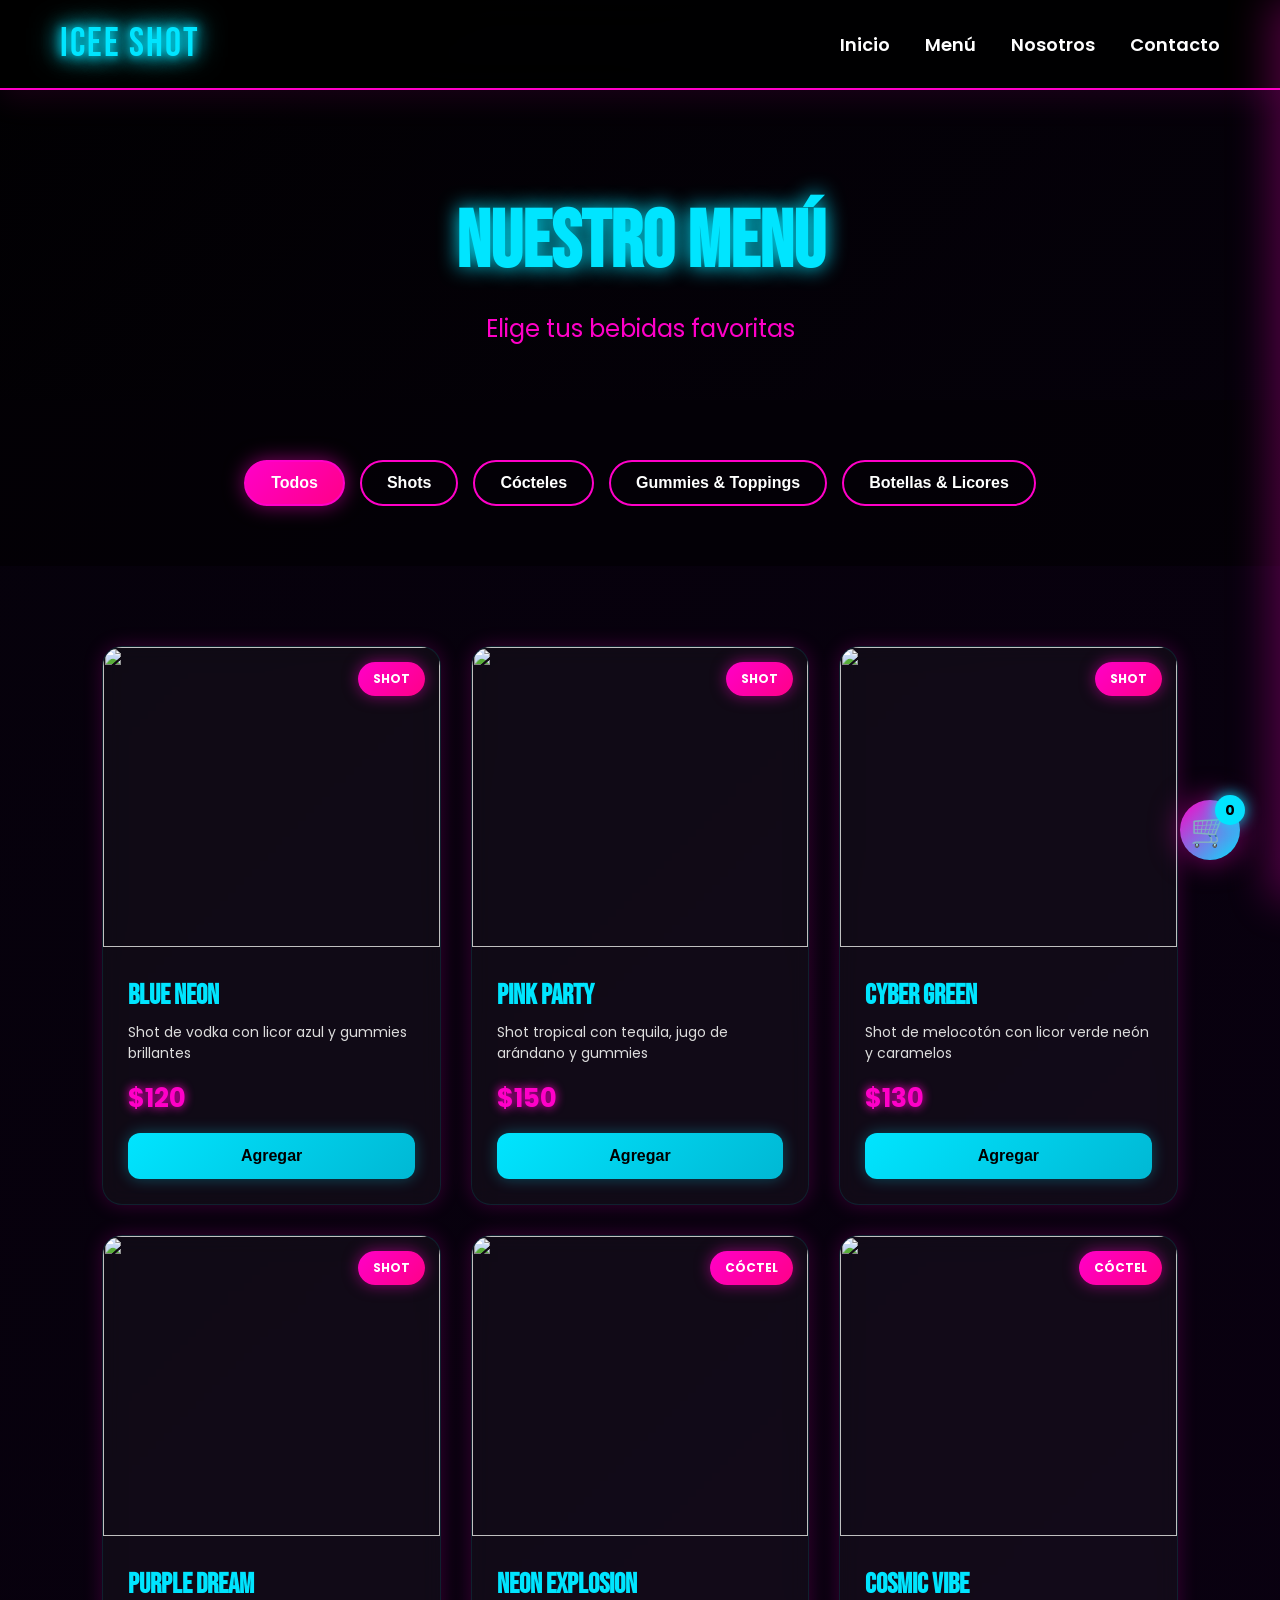
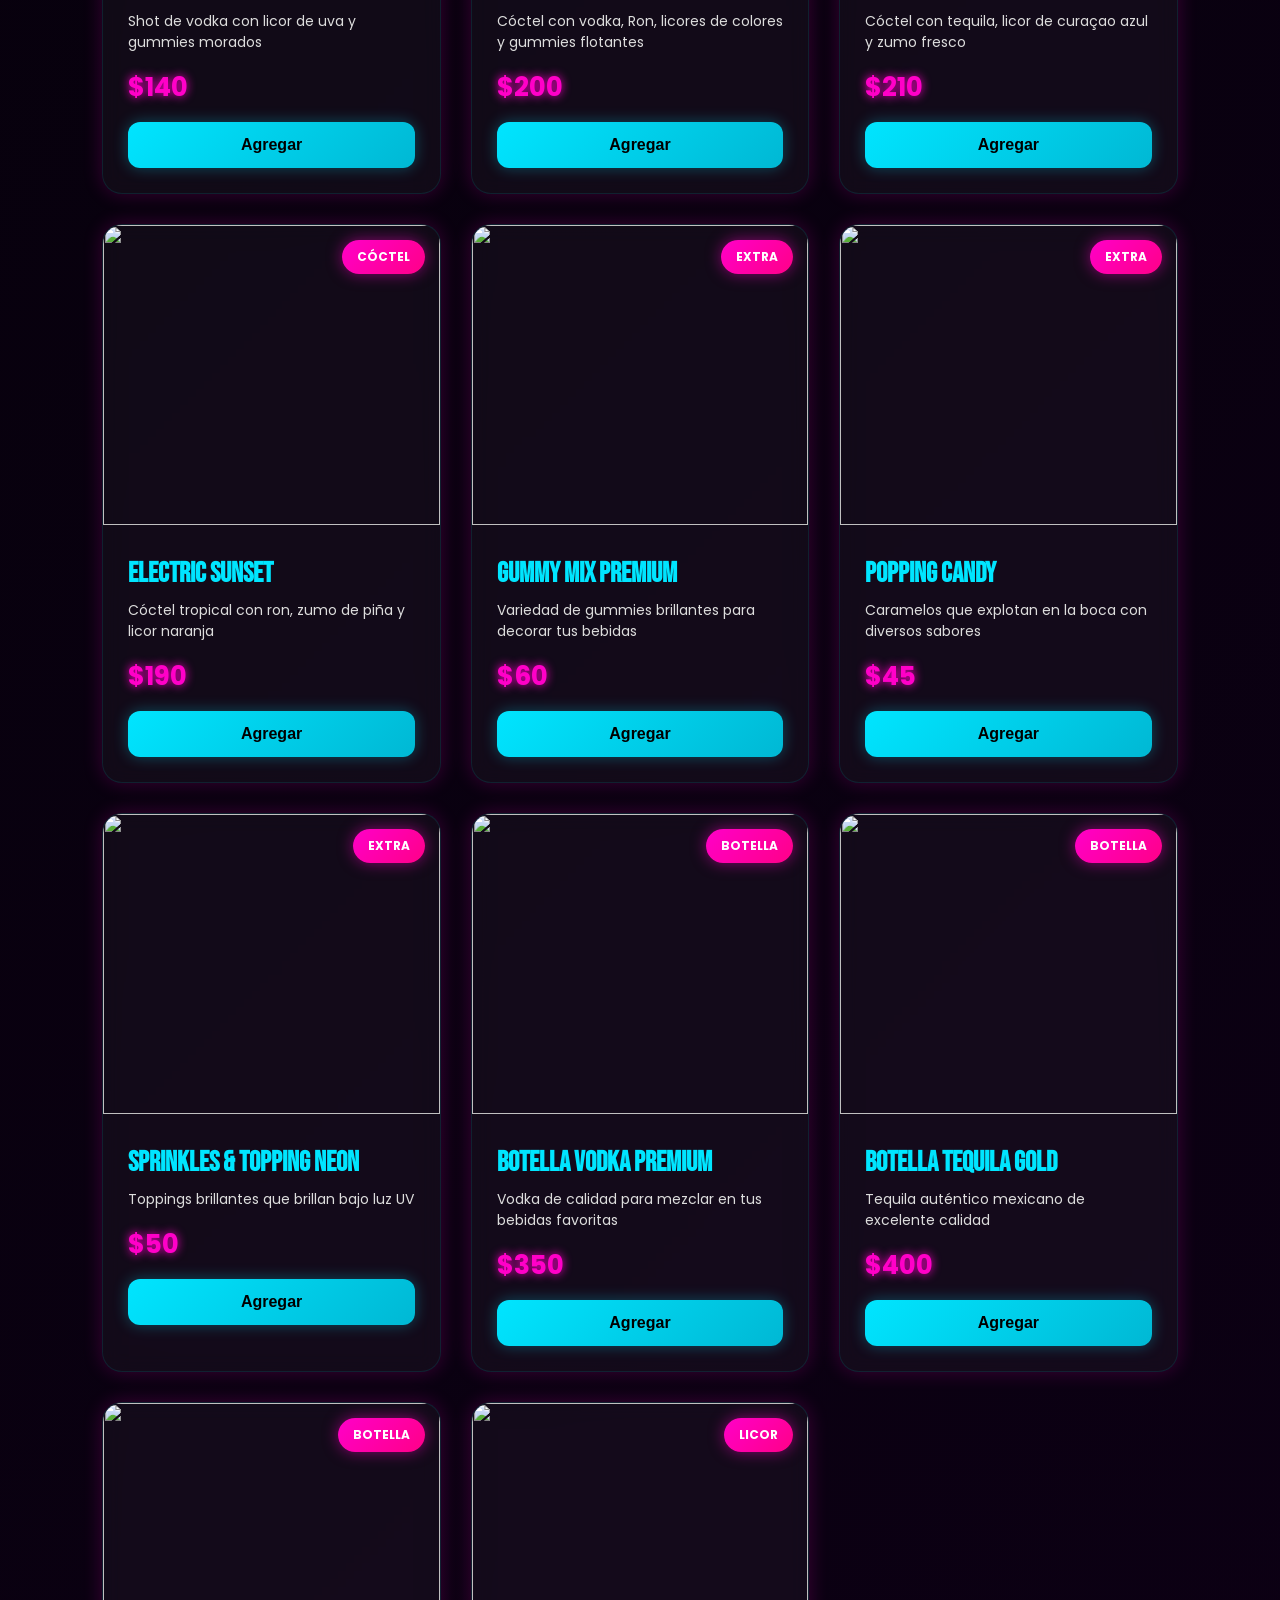
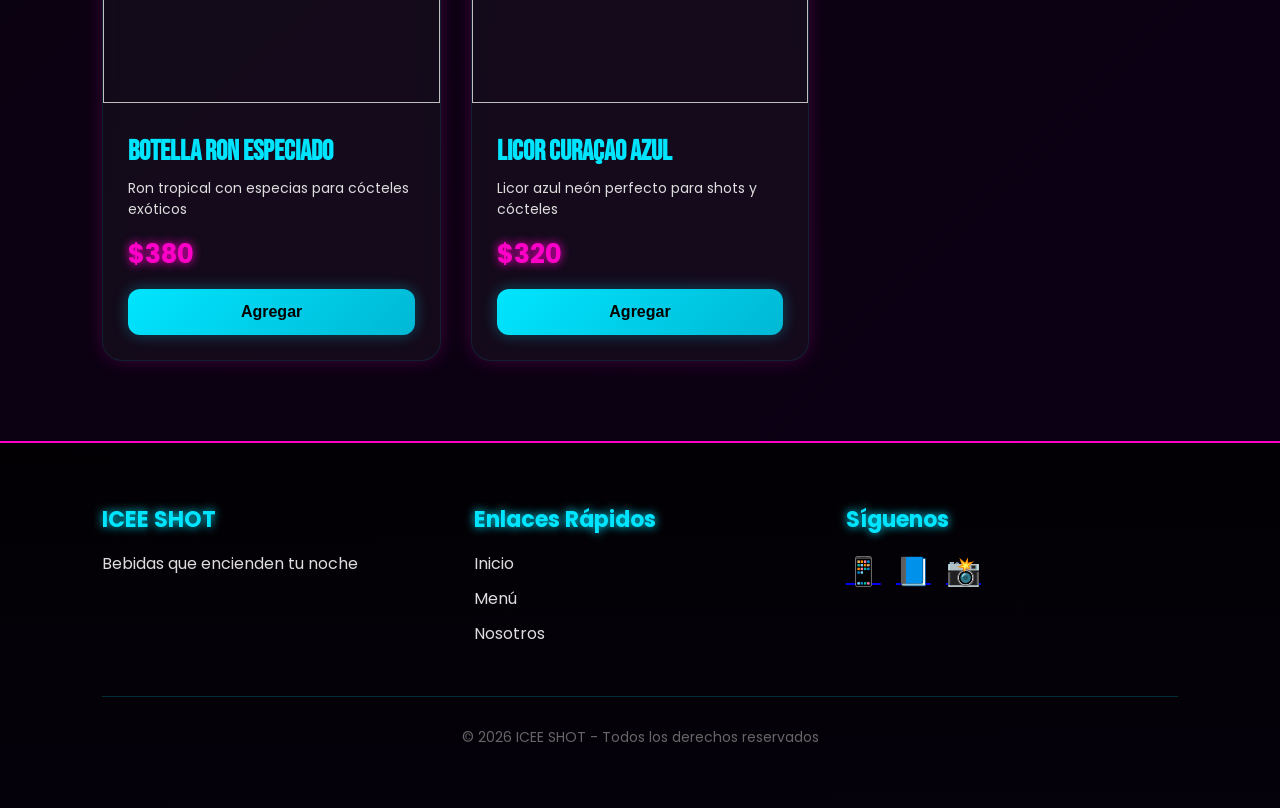
==== menu.html @ ca21f46f "Add files via upload" ====
<!DOCTYPE html>
<html lang="es">

<head>

<meta charset="UTF-8">
<meta name="viewport" content="width=device-width, initial-scale=1.0">

<title>Menú - ICEE SHOT</title>

<link rel="stylesheet" href="styles.css">

<link href="https://fonts.googleapis.com/css2?family=Bebas+Neue&family=Poppins:wght@300;400;600&display=swap" rel="stylesheet">

</head>

<body>

<!-- NAVBAR -->

<nav>

<div class="logo">
ICEE SHOT
</div>

<ul>

<li><a href="index.html">Inicio</a></li>
<li><a href="menu.html">Menú</a></li>
<li><a href="nosotros.html">Nosotros</a></li>
<li><a href="index.html#contacto">Contacto</a></li>

</ul>

</nav>

<!-- BOTÓN CARRITO -->

<div class="cart-toggle" onclick="openCart()">

🛒

<span id="cart-count">0</span>

</div>

<!-- CARRITO -->

<div class="cart" id="cart">

<div class="cart-header">

<h2>🛒 Carrito</h2>

<button class="close-cart" onclick="closeCart()">
✕
</button>

</div>

<div id="cart-items"></div>

<div class="cart-summary">

<div class="cart-row">

<span>Subtotal:</span>

<span id="subtotal">$0</span>

</div>

<div class="cart-row">

<span>Envío:</span>

<span id="shipping">$0</span>

</div>

</div>

<div class="total">
Total: $<span id="total">0</span>
</div>

<button class="whatsapp-btn" onclick="sendWhatsApp()">

PEDIR POR WHATSAPP 

</button>

<button class="close-btn" onclick="closeCart()">

Cerrar

</button>

</div>

<!-- HEADER MENU -->

<section class="menu-header">

<h1>Nuestro Menú</h1>

<p>Elige tus bebidas favoritas</p>

</section>

<!-- FILTROS -->

<section class="menu-filters">

<button class="filter-btn active" onclick="filterProducts('todos')">Todos</button>

<button class="filter-btn" onclick="filterProducts('shots')">Shots</button>

<button class="filter-btn" onclick="filterProducts('cocteles')">Cócteles</button>

<button class="filter-btn" onclick="filterProducts('gummies')">Gummies & Toppings</button>

<button class="filter-btn" onclick="filterProducts('botellasshots')">Botellas & Licores</button>

</section>

<!-- PRODUCTOS -->

<section class="products" id="menu">

<div class="product-grid">

<!-- SHOTS -->

<div class="card" data-category="shots">

<div class="badge">SHOT</div>

<img src="https://images.unsplash.com/photo-1551538827-9c037cb4f32a?q=80&w=1200">

<div class="card-content">

<h3>Blue Neon</h3>

<p>Shot de vodka con licor azul y gummies brillantes</p>

<div class="price">
$120
</div>

<button onclick="addToCart('Blue Neon', 120, 'https://images.unsplash.com/photo-1551538827-9c037cb4f32a?q=80&w=1200')" class="add-btn">

Agregar

</button>

</div>

</div>

<div class="card" data-category="shots">

<div class="badge">SHOT</div>

<img src="https://images.unsplash.com/photo-1556742212-5b321e3098ea?q=80&w=1200">

<div class="card-content">

<h3>Pink Party</h3>

<p>Shot tropical con tequila, jugo de arándano y gummies</p>

<div class="price">
$150
</div>

<button onclick="addToCart('Pink Party', 150, 'https://images.unsplash.com/photo-1556742212-5b321e3098ea?q=80&w=1200')" class="add-btn">

Agregar

</button>

</div>

</div>

<div class="card" data-category="shots">

<div class="badge">SHOT</div>

<img src="https://images.unsplash.com/photo-1535958636474-b021ee887b13?q=80&w=1200">

<div class="card-content">

<h3>Cyber Green</h3>

<p>Shot de melocotón con licor verde neón y caramelos</p>

<div class="price">
$130
</div>

<button onclick="addToCart('Cyber Green', 130, 'https://images.unsplash.com/photo-1535958636474-b021ee887b13?q=80&w=1200')" class="add-btn">

Agregar

</button>

</div>

</div>

<div class="card" data-category="shots">

<div class="badge">SHOT</div>

<img src="https://images.unsplash.com/photo-1608489033489-2ec46a5e84f3?q=80&w=1200">

<div class="card-content">

<h3>Purple Dream</h3>

<p>Shot de vodka con licor de uva y gummies morados</p>

<div class="price">
$140
</div>

<button onclick="addToCart('Purple Dream', 140, 'https://images.unsplash.com/photo-1608489033489-2ec46a5e84f3?q=80&w=1200')" class="add-btn">

Agregar

</button>

</div>

</div>

<!-- CÓCTELES -->

<div class="card" data-category="cocteles">

<div class="badge">CÓCTEL</div>

<img src="https://images.unsplash.com/photo-1587574294547-c3b1ba40c72d?q=80&w=1200">

<div class="card-content">

<h3>Neon Explosion</h3>

<p>Cóctel con vodka, Ron, licores de colores y gummies flotantes</p>

<div class="price">
$200
</div>

<button onclick="addToCart('Neon Explosion', 200, 'https://images.unsplash.com/photo-1587574294547-c3b1ba40c72d?q=80&w=1200')" class="add-btn">

Agregar

</button>

</div>

</div>

<div class="card" data-category="cocteles">

<div class="badge">CÓCTEL</div>

<img src="https://images.unsplash.com/photo-1514362545857-3bc16c4c7d1b?q=80&w=1200">

<div class="card-content">

<h3>Cosmic Vibe</h3>

<p>Cóctel con tequila, licor de curaçao azul y zumo fresco</p>

<div class="price">
$210
</div>

<button onclick="addToCart('Cosmic Vibe', 210, 'https://images.unsplash.com/photo-1514362545857-3bc16c4c7d1b?q=80&w=1200')" class="add-btn">

Agregar

</button>

</div>

</div>

<div class="card" data-category="cocteles">

<div class="badge">CÓCTEL</div>

<img src="https://images.unsplash.com/photo-1580959375944-abd7e991f971?q=80&w=1200">

<div class="card-content">

<h3>Electric Sunset</h3>

<p>Cóctel tropical con ron, zumo de piña y licor naranja</p>

<div class="price">
$190
</div>

<button onclick="addToCart('Electric Sunset', 190, 'https://images.unsplash.com/photo-1580959375944-abd7e991f971?q=80&w=1200')" class="add-btn">

Agregar

</button>

</div>

</div>

<!-- GUMMIES & TOPPINGS -->

<div class="card" data-category="gummies">

<div class="badge">EXTRA</div>

<img src="https://images.unsplash.com/photo-1599599810694-b5ac4dd64e4b?q=80&w=1200">

<div class="card-content">

<h3>Gummy Mix Premium</h3>

<p>Variedad de gummies brillantes para decorar tus bebidas</p>

<div class="price">
$60
</div>

<button onclick="addToCart('Gummy Mix Premium', 60, 'https://images.unsplash.com/photo-1599599810694-b5ac4dd64e4b?q=80&w=1200')" class="add-btn">

Agregar

</button>

</div>

</div>

<div class="card" data-category="gummies">

<div class="badge">EXTRA</div>

<img src="https://images.unsplash.com/photo-1599599810694-b5ac4dd64e4b?q=80&w=1200">

<div class="card-content">

<h3>Popping Candy</h3>

<p>Caramelos que explotan en la boca con diversos sabores</p>

<div class="price">
$45
</div>

<button onclick="addToCart('Popping Candy', 45, 'https://images.unsplash.com/photo-1599599810694-b5ac4dd64e4b?q=80&w=1200')" class="add-btn">

Agregar

</button>

</div>

</div>

<div class="card" data-category="gummies">

<div class="badge">EXTRA</div>

<img src="https://images.unsplash.com/photo-1599599810694-b5ac4dd64e4b?q=80&w=1200">

<div class="card-content">

<h3>Sprinkles & Topping Neon</h3>

<p>Toppings brillantes que brillan bajo luz UV</p>

<div class="price">
$50
</div>

<button onclick="addToCart('Sprinkles & Topping Neon', 50, 'https://images.unsplash.com/photo-1599599810694-b5ac4dd64e4b?q=80&w=1200')" class="add-btn">

Agregar

</button>

</div>

</div>

<!-- BOTELLAS & LICORES -->

<div class="card" data-category="botellasshots">

<div class="badge">BOTELLA</div>

<img src="https://images.unsplash.com/photo-1559056199-641a0ac8b3f4?q=80&w=1200">

<div class="card-content">

<h3>Botella Vodka Premium</h3>

<p>Vodka de calidad para mezclar en tus bebidas favoritas</p>

<div class="price">
$350
</div>

<button onclick="addToCart('Botella Vodka Premium', 350, 'https://images.unsplash.com/photo-1559056199-641a0ac8b3f4?q=80&w=1200')" class="add-btn">

Agregar

</button>

</div>

</div>

<div class="card" data-category="botellasshots">

<div class="badge">BOTELLA</div>

<img src="https://images.unsplash.com/photo-1618909889389-d8f2a8d3f77f?q=80&w=1200">

<div class="card-content">

<h3>Botella Tequila Gold</h3>

<p>Tequila auténtico mexicano de excelente calidad</p>

<div class="price">
$400
</div>

<button onclick="addToCart('Botella Tequila Gold', 400, 'https://images.unsplash.com/photo-1618909889389-d8f2a8d3f77f?q=80&w=1200')" class="add-btn">

Agregar

</button>

</div>

</div>

<div class="card" data-category="botellasshots">

<div class="badge">BOTELLA</div>

<img src="https://images.unsplash.com/photo-1535958636474-b021ee887b13?q=80&w=1200">

<div class="card-content">

<h3>Botella Ron Especiado</h3>

<p>Ron tropical con especias para cócteles exóticos</p>

<div class="price">
$380
</div>

<button onclick="addToCart('Botella Ron Especiado', 380, 'https://images.unsplash.com/photo-1535958636474-b021ee887b13?q=80&w=1200')" class="add-btn">

Agregar

</button>

</div>

</div>

<div class="card" data-category="botellasshots">

<div class="badge">LICOR</div>

<img src="https://images.unsplash.com/photo-1543705686-01e01359e113?q=80&w=1200">

<div class="card-content">

<h3>Licor Curaçao Azul</h3>

<p>Licor azul neón perfecto para shots y cócteles</p>

<div class="price">
$320
</div>

<button onclick="addToCart('Licor Curaçao Azul', 320, 'https://images.unsplash.com/photo-1543705686-01e01359e113?q=80&w=1200')" class="add-btn">

Agregar

</button>

</div>

</div>

</div>

</section>

<!-- FOOTER -->

<footer>

<div class="footer-content">

<div class="footer-section">
<h4>ICEE SHOT</h4>
<p>Bebidas que encienden tu noche</p>
</div>

<div class="footer-section">
<h4>Enlaces Rápidos</h4>
<ul>
<li><a href="index.html">Inicio</a></li>
<li><a href="menu.html">Menú</a></li>
<li><a href="nosotros.html">Nosotros</a></li>
</ul>
</div>

<div class="footer-section">
<h4>Síguenos</h4>
<div class="social-links">
<a href="#" class="social-icon">📱</a>
<a href="#" class="social-icon">📘</a>
<a href="#" class="social-icon">📸</a>
</div>
</div>

</div>

<div class="footer-bottom">
© 2026 ICEE SHOT - Todos los derechos reservados
</div>

</footer>

<script src="script.js"></script>

</body>

</html>
---- styles.css ----
* {
  margin: 0;
  padding: 0;
  box-sizing: border-box;
}

:root {
  --primary-cyan: #00e5ff;
  --primary-magenta: #ff00c8;
  --bg-dark: #05010a;
  --text-light: #ddd;
  --transition: 0.3s ease-in-out;
}

html {
  scroll-behavior: smooth;
}

body {
  font-family: 'Poppins', sans-serif;
  background: linear-gradient(135deg, #05010a 0%, #0d0015 100%);
  color: white;
  overflow-x: hidden;
  min-height: 100vh;
}

/* ========== NAVBAR ========== */

nav {
  position: fixed;
  top: 0;
  width: 100%;
  padding: 20px 60px;
  display: flex;
  justify-content: space-between;
  align-items: center;
  background: rgba(0, 0, 0, 0.8);
  backdrop-filter: blur(20px);
  z-index: 999;
  border-bottom: 2px solid var(--primary-magenta);
  box-shadow: 0 8px 32px rgba(255, 0, 200, 0.1);
  animation: slideDown 0.5s ease-out;
}

@keyframes slideDown {
  from {
    transform: translateY(-100%);
    opacity: 0;
  }
  to {
    transform: translateY(0);
    opacity: 1;
  }
}

.logo {
  font-size: 40px;
  font-family: 'Bebas Neue', sans-serif;
  color: var(--primary-cyan);
  text-shadow: 0 0 10px var(--primary-cyan), 0 0 20px var(--primary-cyan), 0 0 30px var(--primary-cyan);
  transition: var(--transition);
  cursor: pointer;
  letter-spacing: 2px;
}

.logo:hover {
  text-shadow: 0 0 15px var(--primary-cyan), 0 0 30px var(--primary-cyan), 0 0 50px var(--primary-cyan), 0 0 70px var(--primary-magenta);
  transform: scale(1.05);
}

nav ul {
  display: flex;
  gap: 35px;
  list-style: none;
}

nav ul li a {
  color: white;
  text-decoration: none;
  font-size: 18px;
  transition: var(--transition);
  position: relative;
  font-weight: 600;
}

nav ul li a::after {
  content: '';
  position: absolute;
  bottom: -5px;
  left: 0;
  width: 0;
  height: 2px;
  background: var(--primary-magenta);
  transition: width var(--transition);
}

nav ul li a:hover {
  color: var(--primary-magenta);
}

nav ul li a:hover::after {
  width: 100%;
}

/* ========== CARRITO ========== */

.cart-toggle {
  position: fixed;
  bottom: 40px;
  right: 40px;
  font-size: 32px;
  cursor: pointer;
  background: linear-gradient(135deg, var(--primary-magenta), var(--primary-cyan));
  width: 60px;
  height: 60px;
  border-radius: 50%;
  display: flex;
  align-items: center;
  justify-content: center;
  z-index: 998;
  box-shadow: 0 0 30px rgba(255, 0, 200, 0.5);
  transition: var(--transition);
  animation: float 3s ease-in-out infinite;
}

@keyframes float {
  0%, 100% {
    transform: translateY(0);
  }
  50% {
    transform: translateY(-20px);
  }
}

.cart-toggle:hover {
  transform: scale(1.15);
  box-shadow: 0 0 50px rgba(255, 0, 200, 0.8), 0 0 80px rgba(0, 229, 255, 0.5);
}

#cart-count {
  position: absolute;
  top: -5px;
  right: -5px;
  background: var(--primary-cyan);
  color: black;
  width: 30px;
  height: 30px;
  border-radius: 50%;
  display: flex;
  align-items: center;
  justify-content: center;
  font-size: 14px;
  font-weight: bold;
  box-shadow: 0 0 15px var(--primary-cyan);
  animation: pulse 0.6s ease-out;
}

@keyframes pulse {
  0% {
    transform: scale(1.3);
    opacity: 1;
  }
  100% {
    transform: scale(1);
    opacity: 1;
  }
}

.cart {
  position: fixed;
  right: -450px;
  top: 0;
  width: 450px;
  height: 100vh;
  background: rgba(0, 0, 0, 0.95);
  backdrop-filter: blur(20px);
  z-index: 1000;
  padding: 30px;
  overflow-y: auto;
  border-left: 2px solid var(--primary-magenta);
  box-shadow: -10px 0 40px rgba(255, 0, 200, 0.3);
  transition: right 0.4s ease-in-out;
}

.cart.active {
  right: 0;
}

.cart-header {
  display: flex;
  justify-content: space-between;
  align-items: center;
  margin-bottom: 30px;
  padding-bottom: 20px;
  border-bottom: 2px solid var(--primary-magenta);
}

.cart-header h2 {
  font-size: 45px;
  font-family: 'Bebas Neue';
  color: var(--primary-cyan);
  text-shadow: 0 0 10px var(--primary-cyan);
}

.close-cart {
  background: none;
  border: none;
  color: var(--primary-magenta);
  font-size: 35px;
  cursor: pointer;
  transition: var(--transition);
}

.close-cart:hover {
  transform: rotate(90deg);
  color: var(--primary-cyan);
}

#cart-items {
  margin-bottom: 20px;
  max-height: calc(100vh - 400px);
  overflow-y: auto;
}

.cart-item {
  display: flex;
  gap: 15px;
  align-items: center;
  margin-bottom: 20px;
  background: rgba(255, 255, 255, 0.05);
  padding: 15px;
  border-radius: 15px;
  border: 1px solid rgba(0, 229, 255, 0.2);
  transition: var(--transition);
  animation: slideIn 0.3s ease-out;
}

@keyframes slideIn {
  from {
    opacity: 0;
    transform: translateX(20px);
  }
  to {
    opacity: 1;
    transform: translateX(0);
  }
}

.cart-item:hover {
  background: rgba(255, 255, 255, 0.08);
  border-color: var(--primary-cyan);
}

.cart-item img {
  width: 80px;
  height: 80px;
  object-fit: cover;
  border-radius: 12px;
  box-shadow: 0 0 15px rgba(0, 229, 255, 0.3);
}

.cart-info {
  flex: 1;
}

.cart-info h4 {
  font-size: 18px;
  color: var(--primary-cyan);
  margin-bottom: 5px;
  font-weight: 600;
}

.cart-info p {
  color: var(--primary-magenta);
  font-weight: bold;
  font-size: 16px;
}

.remove-btn {
  background: linear-gradient(135deg, #ff0000, #cc0000);
  border: none;
  padding: 8px 12px;
  border-radius: 8px;
  color: white;
  cursor: pointer;
  transition: var(--transition);
  font-weight: bold;
}

.remove-btn:hover {
  transform: scale(1.1);
  box-shadow: 0 0 15px rgba(255, 0, 0, 0.5);
}

.cart-summary {
  background: rgba(0, 229, 255, 0.05);
  padding: 15px;
  border-radius: 12px;
  margin-bottom: 15px;
  border: 1px solid rgba(0, 229, 255, 0.2);
}

.cart-row {
  display: flex;
  justify-content: space-between;
  margin-bottom: 10px;
  font-size: 16px;
}

.cart-row:last-child {
  margin-bottom: 0;
}

.total {
  margin-top: 20px;
  font-size: 32px;
  font-weight: bold;
  color: var(--primary-magenta);
  text-align: center;
  text-shadow: 0 0 10px var(--primary-magenta);
  padding: 20px;
  background: rgba(255, 0, 200, 0.05);
  border-radius: 12px;
  border: 2px solid var(--primary-magenta);
}

.whatsapp-btn {
  margin-top: 20px;
  width: 100%;
  padding: 16px;
  background: linear-gradient(135deg, #25D366, #1fb45c);
  border: none;
  border-radius: 12px;
  font-size: 18px;
  font-weight: bold;
  cursor: pointer;
  transition: var(--transition);
  color: white;
  box-shadow: 0 0 20px rgba(37, 211, 102, 0.3);
}

.whatsapp-btn:hover {
  transform: translateY(-3px);
  box-shadow: 0 0 30px rgba(37, 211, 102, 0.6);
}

.close-btn {
  margin-top: 10px;
  width: 100%;
  padding: 14px;
  background: rgba(255, 0, 200, 0.1);
  border: 2px solid var(--primary-magenta);
  border-radius: 12px;
  font-size: 16px;
  font-weight: bold;
  cursor: pointer;
  color: var(--primary-magenta);
  transition: var(--transition);
}

.close-btn:hover {
  background: var(--primary-magenta);
  color: white;
}

/* ========== HERO ========== */

.hero {
  min-height: 100vh;
  display: flex;
  align-items: center;
  justify-content: space-between;
  padding: 140px 8% 80px;
  background: linear-gradient(135deg, rgba(0, 0, 0, 0.8) 0%, rgba(5, 1, 10, 0.9) 100%),
    url('https://images.unsplash.com/photo-1514362545857-3bc16c4c7d1b?q=80&w=1600') center/cover;
  position: relative;
  overflow: hidden;
}

.hero::before {
  content: '';
  position: absolute;
  top: 0;
  left: 0;
  right: 0;
  bottom: 0;
  background: radial-gradient(circle at 20% 50%, rgba(0, 229, 255, 0.1) 0%, transparent 50%),
    radial-gradient(circle at 80% 80%, rgba(255, 0, 200, 0.1) 0%, transparent 50%);
  pointer-events: none;
}

.hero-text {
  max-width: 550px;
  position: relative;
  z-index: 2;
  animation: slideInLeft 0.8s ease-out;
}

@keyframes slideInLeft {
  from {
    opacity: 0;
    transform: translateX(-50px);
  }
  to {
    opacity: 1;
    transform: translateX(0);
  }
}

.hero h1 {
  font-size: 120px;
  line-height: 0.9;
  font-family: 'Bebas Neue', sans-serif;
  color: var(--primary-cyan);
  text-shadow: 0 0 20px var(--primary-cyan), 0 0 40px var(--primary-cyan);
  margin-bottom: 20px;
  letter-spacing: 3px;
  animation: glow 2s ease-in-out infinite;
}

@keyframes glow {
  0%, 100% {
    text-shadow: 0 0 20px var(--primary-cyan), 0 0 40px var(--primary-cyan);
  }
  50% {
    text-shadow: 0 0 30px var(--primary-cyan), 0 0 60px var(--primary-cyan), 0 0 80px var(--primary-magenta);
  }
}

.hero h1 span {
  color: var(--primary-magenta);
  text-shadow: 0 0 20px var(--primary-magenta), 0 0 40px var(--primary-magenta);
}

.hero p {
  margin: 25px 0;
  font-size: 20px;
  line-height: 1.7;
  color: var(--text-light);
  animation: slideInLeft 0.8s ease-out 0.2s both;
}

.btn {
  padding: 18px 40px;
  border: none;
  border-radius: 12px;
  background: linear-gradient(135deg, var(--primary-magenta), #ff0088);
  color: white;
  font-size: 18px;
  font-weight: bold;
  cursor: pointer;
  transition: var(--transition);
  text-decoration: none;
  display: inline-block;
  box-shadow: 0 0 20px rgba(255, 0, 200, 0.3);
  animation: slideInLeft 0.8s ease-out 0.4s both;
}

.btn:hover {
  transform: translateY(-4px);
  box-shadow: 0 0 40px rgba(255, 0, 200, 0.6), 0 0 60px rgba(0, 229, 255, 0.3);
}

.hero-image {
  position: relative;
  z-index: 2;
  animation: slideInRight 0.8s ease-out;
}

@keyframes slideInRight {
  from {
    opacity: 0;
    transform: translateX(50px);
  }
  to {
    opacity: 1;
    transform: translateX(0);
  }
}

.hero-image img {
  width: 500px;
  filter: drop-shadow(0 0 30px var(--primary-cyan));
  transition: var(--transition);
  animation: float 4s ease-in-out infinite;
}

.hero-image img:hover {
  filter: drop-shadow(0 0 50px var(--primary-cyan)), drop-shadow(0 0 80px var(--primary-magenta));
  transform: scale(1.05);
}

/* ========== FEATURES ========== */

.features {
  padding: 100px 8%;
  background: linear-gradient(180deg, rgba(5, 1, 10, 0.5), rgba(0, 0, 0, 0.8));
}

.features h2 {
  text-align: center;
  font-size: 60px;
  font-family: 'Bebas Neue';
  margin-bottom: 60px;
  color: var(--primary-cyan);
  text-shadow: 0 0 20px var(--primary-cyan);
}

.features-grid {
  display: grid;
  grid-template-columns: repeat(auto-fit, minmax(250px, 1fr));
  gap: 30px;
}

.feature-card {
  background: rgba(255, 255, 255, 0.04);
  backdrop-filter: blur(10px);
  padding: 40px 30px;
  border-radius: 20px;
  border: 1px solid rgba(0, 229, 255, 0.2);
  text-align: center;
  transition: var(--transition);
  animation: fadeIn 0.6s ease-out;
}

@keyframes fadeIn {
  from {
    opacity: 0;
    transform: translateY(20px);
  }
  to {
    opacity: 1;
    transform: translateY(0);
  }
}

.feature-card:hover {
  border-color: var(--primary-magenta);
  box-shadow: 0 0 30px rgba(255, 0, 200, 0.3);
  transform: translateY(-10px);
  background: rgba(255, 0, 200, 0.05);
}

.feature-icon {
  font-size: 60px;
  margin-bottom: 20px;
  display: inline-block;
  transition: var(--transition);
}

.feature-card:hover .feature-icon {
  transform: scale(1.2) rotate(5deg);
}

.feature-card h3 {
  font-size: 28px;
  color: var(--primary-magenta);
  margin-bottom: 15px;
  font-weight: 600;
}

.feature-card p {
  color: var(--text-light);
  line-height: 1.6;
}

/* ========== NEWSLETTER ========== */

.newsletter {
  padding: 80px 8%;
  background: linear-gradient(135deg, rgba(0, 229, 255, 0.05), rgba(255, 0, 200, 0.05));
  border-top: 2px solid var(--primary-magenta);
  border-bottom: 2px solid var(--primary-cyan);
}

.newsletter-content {
  max-width: 600px;
  margin: 0 auto;
  text-align: center;
}

.newsletter-content h2 {
  font-size: 50px;
  font-family: 'Bebas Neue';
  color: var(--primary-cyan);
  margin-bottom: 15px;
  text-shadow: 0 0 15px var(--primary-cyan);
}

.newsletter-content p {
  font-size: 18px;
  color: var(--text-light);
  margin-bottom: 30px;
}

.newsletter-form {
  display: flex;
  gap: 10px;
}

.newsletter-form input {
  flex: 1;
  padding: 16px 20px;
  border: 2px solid var(--primary-magenta);
  background: rgba(255, 0, 200, 0.05);
  color: white;
  border-radius: 8px;
  font-size: 16px;
  transition: var(--transition);
  outline: none;
}

.newsletter-form input:focus {
  border-color: var(--primary-cyan);
  background: rgba(0, 229, 255, 0.1);
  box-shadow: 0 0 20px rgba(0, 229, 255, 0.3);
}

.newsletter-form button {
  padding: 16px 30px;
  background: linear-gradient(135deg, var(--primary-magenta), #ff0088);
  color: white;
  border: none;
  border-radius: 8px;
  font-size: 16px;
  font-weight: bold;
  cursor: pointer;
  transition: var(--transition);
}

.newsletter-form button:hover {
  transform: translateY(-3px);
  box-shadow: 0 0 30px rgba(255, 0, 200, 0.5);
}

/* ========== MENU PAGE ========== */

.menu-header {
  min-height: 400px;
  display: flex;
  flex-direction: column;
  align-items: center;
  justify-content: center;
  padding-top: 140px;
  background: linear-gradient(135deg, rgba(0, 0, 0, 0.8), rgba(5, 1, 10, 0.9)),
    url('https://images.unsplash.com/photo-1514432324607-2e467f4af857?q=80&w=1600') center/cover;
  text-align: center;
}

.menu-header h1 {
  font-size: 80px;
  font-family: 'Bebas Neue';
  color: var(--primary-cyan);
  text-shadow: 0 0 20px var(--primary-cyan);
  margin-bottom: 20px;
  animation: slideDown 0.6s ease-out;
}

.menu-header p {
  font-size: 24px;
  color: var(--primary-magenta);
  animation: slideUp 0.6s ease-out 0.2s both;
}

@keyframes slideUp {
  from {
    opacity: 0;
    transform: translateY(20px);
  }
  to {
    opacity: 1;
    transform: translateY(0);
  }
}

.menu-filters {
  display: flex;
  justify-content: center;
  gap: 15px;
  padding: 60px 8%;
  flex-wrap: wrap;
  background: rgba(0, 0, 0, 0.5);
}

.filter-btn {
  padding: 12px 25px;
  border: 2px solid var(--primary-magenta);
  background: transparent;
  color: white;
  border-radius: 25px;
  cursor: pointer;
  font-size: 16px;
  font-weight: 600;
  transition: var(--transition);
}

.filter-btn.active {
  background: linear-gradient(135deg, var(--primary-magenta), #ff0088);
  box-shadow: 0 0 20px rgba(255, 0, 200, 0.5);
}

.filter-btn:hover {
  border-color: var(--primary-cyan);
  color: var(--primary-cyan);
  box-shadow: 0 0 15px rgba(0, 229, 255, 0.3);
}

/* ========== PRODUCTS ========== */

.products {
  padding: 80px 8%;
}

.product-grid {
  display: grid;
  grid-template-columns: repeat(auto-fill, minmax(280px, 1fr));
  gap: 30px;
}

.card {
  background: rgba(255, 255, 255, 0.04);
  border-radius: 20px;
  overflow: hidden;
  backdrop-filter: blur(10px);
  transition: var(--transition);
  box-shadow: 0 0 20px rgba(255, 0, 200, 0.2);
  border: 1px solid rgba(0, 229, 255, 0.1);
  animation: fadeIn 0.6s ease-out;
  position: relative;
}

.card::before {
  content: '';
  position: absolute;
  inset: 0;
  background: linear-gradient(135deg, rgba(0, 229, 255, 0.1), rgba(255, 0, 200, 0.1));
  opacity: 0;
  transition: opacity var(--transition);
  pointer-events: none;
}

.card:hover {
  transform: translateY(-15px) scale(1.02);
  box-shadow: 0 15px 40px rgba(255, 0, 200, 0.4), 0 0 40px rgba(0, 229, 255, 0.2);
  border-color: var(--primary-magenta);
}

.card:hover::before {
  opacity: 1;
}

.badge {
  position: absolute;
  top: 15px;
  right: 15px;
  background: linear-gradient(135deg, var(--primary-magenta), #ff0088);
  padding: 8px 15px;
  border-radius: 20px;
  font-size: 12px;
  font-weight: bold;
  z-index: 2;
  box-shadow: 0 0 15px rgba(255, 0, 200, 0.5);
  animation: bounce 2s ease-in-out infinite;
}

@keyframes bounce {
  0%, 100% {
    transform: translateY(0);
  }
  50% {
    transform: translateY(-5px);
  }
}

.card img {
  width: 100%;
  height: 300px;
  object-fit: cover;
  transition: var(--transition);
}

.card:hover img {
  transform: scale(1.1);
}

.card-content {
  padding: 25px;
}

.card h3 {
  font-size: 28px;
  font-family: 'Bebas Neue';
  color: var(--primary-cyan);
  margin-bottom: 10px;
}

.card p {
  color: var(--text-light);
  margin-bottom: 15px;
  font-size: 14px;
  line-height: 1.5;
}

.price {
  font-size: 26px;
  margin: 15px 0;
  color: var(--primary-magenta);
  font-weight: bold;
  text-shadow: 0 0 10px var(--primary-magenta);
}

.add-btn {
  width: 100%;
  padding: 14px;
  border: none;
  border-radius: 12px;
  background: linear-gradient(135deg, var(--primary-cyan), #00b8d4);
  color: black;
  font-size: 16px;
  font-weight: bold;
  cursor: pointer;
  transition: var(--transition);
  box-shadow: 0 0 15px rgba(0, 229, 255, 0.3);
}

.add-btn:hover {
  transform: translateY(-3px);
  box-shadow: 0 0 30px rgba(0, 229, 255, 0.6);
}

/* ========== NOSOTROS PAGE ========== */

.nosotros-hero {
  min-height: 500px;
  display: flex;
  align-items: center;
  justify-content: center;
  padding-top: 140px;
  background: linear-gradient(135deg, rgba(0, 0, 0, 0.8), rgba(5, 1, 10, 0.9)),
    url('https://images.unsplash.com/photo-1514432324607-2e467f4af857?q=80&w=1600') center/cover;
  text-align: center;
  position: relative;
}

.nosotros-content h1 {
  font-size: 80px;
  font-family: 'Bebas Neue';
  color: var(--primary-cyan);
  text-shadow: 0 0 20px var(--primary-cyan);
  margin-bottom: 20px;
  animation: slideDown 0.6s ease-out;
}

.nosotros-content h1 span {
  color: var(--primary-magenta);
  text-shadow: 0 0 15px var(--primary-magenta);
}

.nosotros-content p {
  font-size: 22px;
  color: var(--text-light);
  animation: slideUp 0.6s ease-out 0.2s both;
}

.nosotros-section {
  padding: 100px 8%;
  display: grid;
  grid-template-columns: 1fr 1fr;
  gap: 60px;
  align-items: center;
}

.nosotros-text h2 {
  font-size: 50px;
  font-family: 'Bebas Neue';
  color: var(--primary-cyan);
  margin-bottom: 30px;
  text-shadow: 0 0 15px var(--primary-cyan);
}

.nosotros-text p {
  font-size: 18px;
  line-height: 1.8;
  color: var(--text-light);
  margin-bottom: 20px;
}

.nosotros-image {
  display: flex;
  align-items: center;
  justify-content: center;
}

.image-placeholder {
  font-size: 120px;
  display: flex;
  align-items: center;
  justify-content: center;
  width: 400px;
  height: 400px;
  background: linear-gradient(135deg, rgba(0, 229, 255, 0.1), rgba(255, 0, 200, 0.1));
  border-radius: 20px;
  border: 2px solid rgba(0, 229, 255, 0.3);
  animation: rotate 20s linear infinite;
}

@keyframes rotate {
  0% {
    transform: rotate(0deg);
  }
  100% {
    transform: rotate(360deg);
  }
}

.nosotros-stats {
  display: grid;
  grid-template-columns: repeat(auto-fit, minmax(200px, 1fr));
  gap: 30px;
  padding: 80px 8%;
  background: linear-gradient(180deg, rgba(0, 0, 0, 0.3), rgba(5, 1, 10, 0.5));
}

.stat-box {
  text-align: center;
  padding: 40px;
  background: rgba(255, 255, 255, 0.04);
  border-radius: 15px;
  border: 1px solid rgba(0, 229, 255, 0.2);
  transition: var(--transition);
  animation: fadeIn 0.6s ease-out;
}

.stat-box:hover {
  border-color: var(--primary-magenta);
  box-shadow: 0 0 30px rgba(255, 0, 200, 0.3);
  transform: translateY(-10px);
}

.stat-box h3 {
  font-size: 40px;
  color: var(--primary-magenta);
  margin-bottom: 10px;
  text-shadow: 0 0 10px var(--primary-magenta);
}

.stat-box p {
  font-size: 16px;
  color: var(--text-light);
}

.nosotros-team {
  padding: 100px 8%;
}

.nosotros-team h2 {
  text-align: center;
  font-size: 50px;
  font-family: 'Bebas Neue';
  color: var(--primary-cyan);
  margin-bottom: 60px;
  text-shadow: 0 0 15px var(--primary-cyan);
}

.team-grid {
  display: grid;
  grid-template-columns: repeat(auto-fit, minmax(250px, 1fr));
  gap: 30px;
}

.team-card {
  background: rgba(255, 255, 255, 0.04);
  backdrop-filter: blur(10px);
  padding: 40px;
  border-radius: 15px;
  border: 1px solid rgba(0, 229, 255, 0.2);
  text-align: center;
  transition: var(--transition);
  animation: fadeIn 0.6s ease-out;
}

.team-card:hover {
  border-color: var(--primary-magenta);
  box-shadow: 0 0 30px rgba(255, 0, 200, 0.3);
  transform: translateY(-10px);
}

.team-icon {
  font-size: 60px;
  margin-bottom: 20px;
  display: block;
}

.team-card h3 {
  font-size: 24px;
  color: var(--primary-magenta);
  margin-bottom: 15px;
}

.team-card p {
  color: var(--text-light);
  line-height: 1.6;
}

.nosotros-values {
  padding: 100px 8%;
  background: linear-gradient(180deg, rgba(5, 1, 10, 0.5), rgba(0, 0, 0, 0.8));
}

.nosotros-values h2 {
  text-align: center;
  font-size: 50px;
  font-family: 'Bebas Neue';
  color: var(--primary-magenta);
  margin-bottom: 60px;
  text-shadow: 0 0 15px var(--primary-magenta);
}

.values-grid {
  display: grid;
  grid-template-columns: repeat(auto-fit, minmax(250px, 1fr));
  gap: 30px;
}

.value-item {
  background: rgba(255, 255, 255, 0.04);
  backdrop-filter: blur(10px);
  padding: 40px;
  border-radius: 15px;
  border: 1px solid rgba(255, 0, 200, 0.2);
  text-align: center;
  transition: var(--transition);
  animation: fadeIn 0.6s ease-out;
}

.value-item:hover {
  border-color: var(--primary-cyan);
  box-shadow: 0 0 30px rgba(0, 229, 255, 0.3);
  transform: translateY(-10px);
  background: rgba(0, 229, 255, 0.05);
}

.value-icon {
  font-size: 50px;
  margin-bottom: 20px;
}

.value-item h3 {
  font-size: 24px;
  color: var(--primary-cyan);
  margin-bottom: 15px;
}

.value-item p {
  color: var(--text-light);
  line-height: 1.6;
}

.nosotros-cta {
  text-align: center;
  padding: 80px 8%;
  background: linear-gradient(135deg, rgba(0, 229, 255, 0.05), rgba(255, 0, 200, 0.05));
  border-top: 2px solid var(--primary-magenta);
}

.nosotros-cta h2 {
  font-size: 50px;
  font-family: 'Bebas Neue';
  color: var(--primary-cyan);
  margin-bottom: 15px;
  text-shadow: 0 0 15px var(--primary-cyan);
}

.nosotros-cta p {
  font-size: 18px;
  color: var(--text-light);
  margin-bottom: 30px;
}

/* ========== FOOTER ========== */

footer {
  background: linear-gradient(180deg, rgba(0, 0, 0, 0.8), rgba(5, 1, 10, 0.95));
  border-top: 2px solid var(--primary-magenta);
  padding: 60px 8%;
}

.footer-content {
  display: grid;
  grid-template-columns: repeat(auto-fit, minmax(250px, 1fr));
  gap: 40px;
  margin-bottom: 40px;
}

.footer-section h4 {
  font-size: 22px;
  color: var(--primary-cyan);
  margin-bottom: 15px;
  text-shadow: 0 0 10px var(--primary-cyan);
}

.footer-section p {
  color: var(--text-light);
  line-height: 1.6;
}

.footer-section ul {
  list-style: none;
}

.footer-section ul li {
  margin-bottom: 10px;
}

.footer-section ul li a {
  color: var(--text-light);
  text-decoration: none;
  transition: var(--transition);
}

.footer-section ul li a:hover {
  color: var(--primary-magenta);
}

.social-links {
  display: flex;
  gap: 15px;
  justify-content: flex-start;
}

.social-icon {
  font-size: 28px;
  transition: var(--transition);
  display: inline-block;
}

.social-icon:hover {
  transform: scale(1.3) rotate(-10deg);
}

.footer-bottom {
  text-align: center;
  color: #666;
  border-top: 1px solid rgba(0, 229, 255, 0.2);
  padding-top: 30px;
  font-size: 14px;
}

/* ========== RESPONSIVE ========== */

@media (max-width: 1024px) {
  .hero {
    flex-direction: column;
    text-align: center;
    padding: 140px 8% 60px;
  }

  .hero h1 {
    font-size: 80px;
  }

  .hero-image img {
    width: 100%;
    margin-top: 40px;
  }

  .nosotros-section {
    grid-template-columns: 1fr;
    padding: 60px 8%;
  }

  .image-placeholder {
    width: 300px;
    height: 300px;
    font-size: 80px;
  }
}

@media (max-width: 768px) {
  nav {
    padding: 15px 30px;
    flex-direction: column;
    gap: 20px;
  }

  .logo {
    font-size: 28px;
  }

  nav ul {
    gap: 20px;
  }

  nav ul li a {
    font-size: 14px;
  }

  .cart {
    width: 100%;
    right: -100%;
  }

  .hero {
    padding: 120px 6% 40px;
  }

  .hero h1 {
    font-size: 60px;
  }

  .hero p {
    font-size: 16px;
  }

  .menu-header h1 {
    font-size: 50px;
  }

  .menu-header p {
    font-size: 18px;
  }

  .product-grid {
    grid-template-columns: repeat(auto-fill, minmax(200px, 1fr));
    gap: 20px;
  }

  .card img {
    height: 200px;
  }

  .card-content {
    padding: 15px;
  }

  .card h3 {
    font-size: 20px;
  }

  .price {
    font-size: 20px;
  }

  .features h2 {
    font-size: 40px;
  }

  .feature-card {
    padding: 30px 20px;
  }

  .feature-icon {
    font-size: 45px;
  }

  .feature-card h3 {
    font-size: 22px;
  }

  .nosotros-content h1 {
    font-size: 50px;
  }

  .nosotros-text h2 {
    font-size: 35px;
  }

  .newsletter-form {
    flex-direction: column;
  }

  .cart-toggle {
    bottom: 20px;
    right: 20px;
  }
}
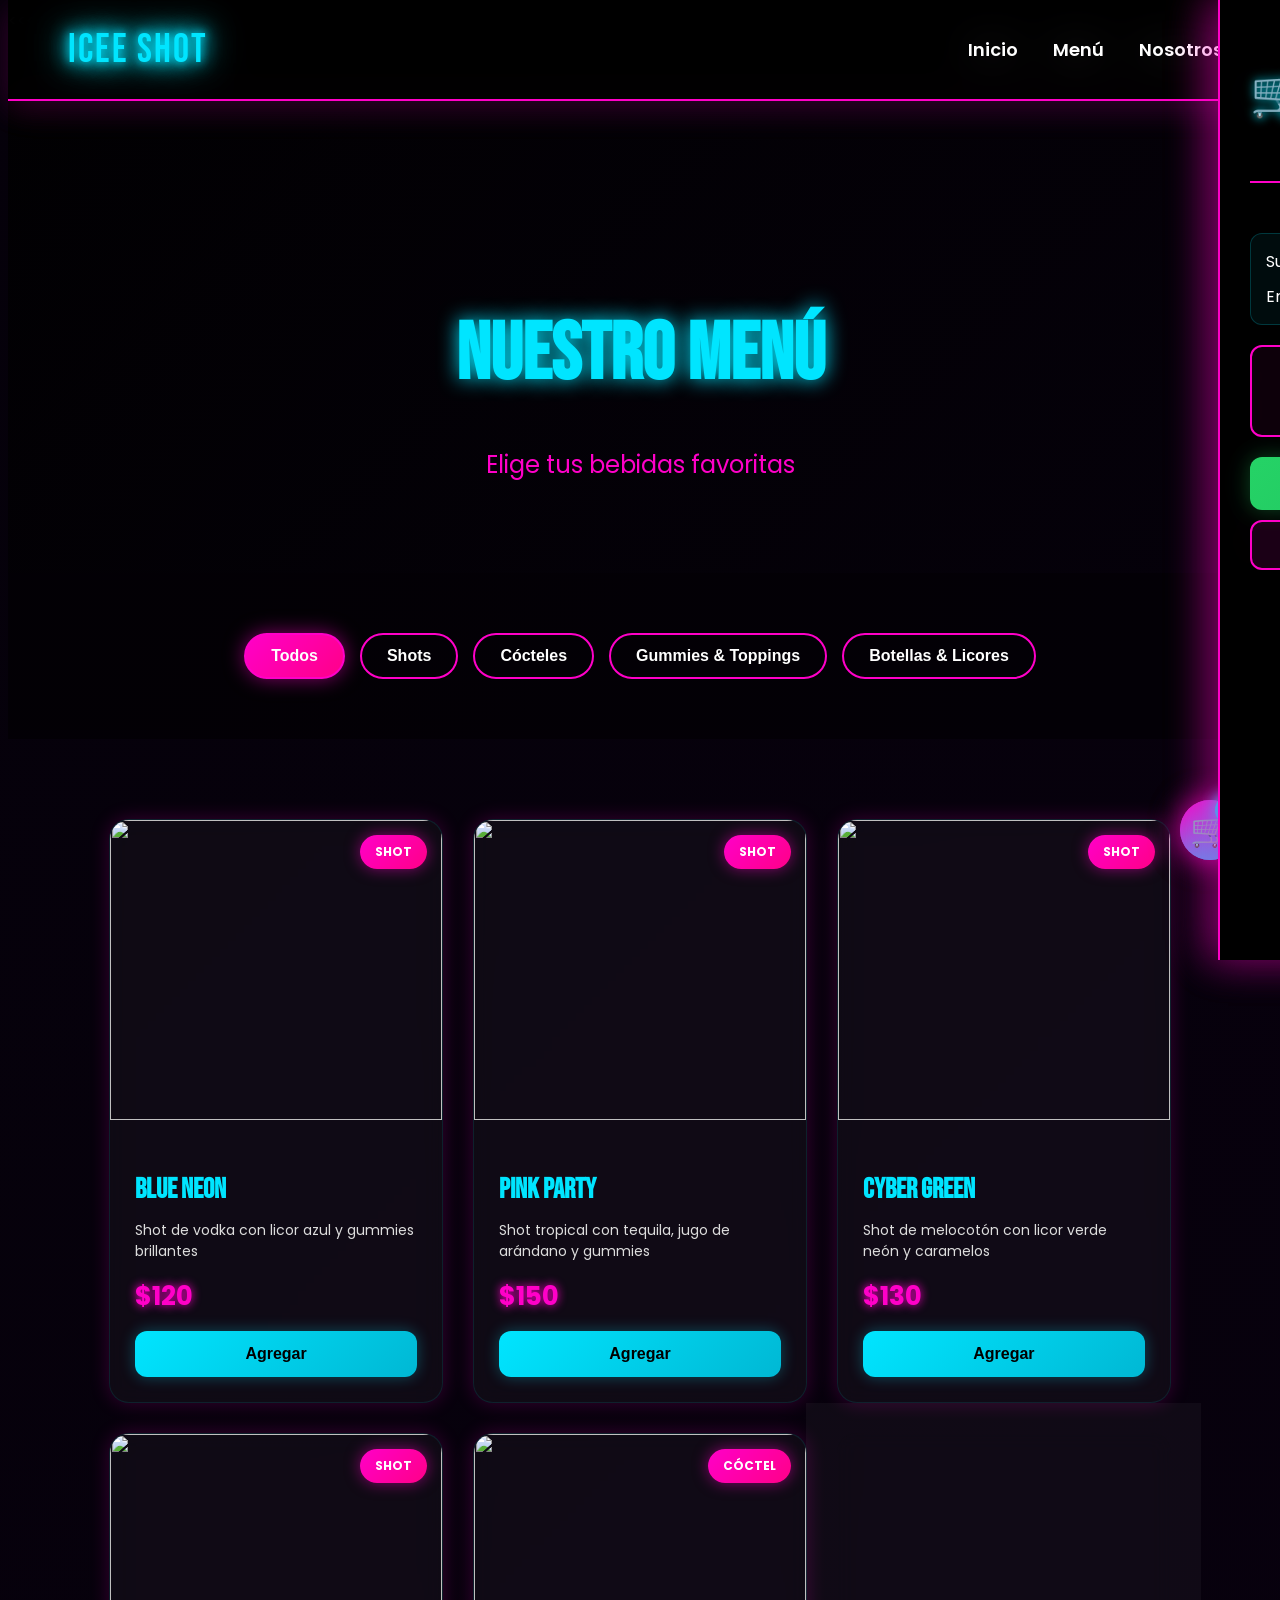
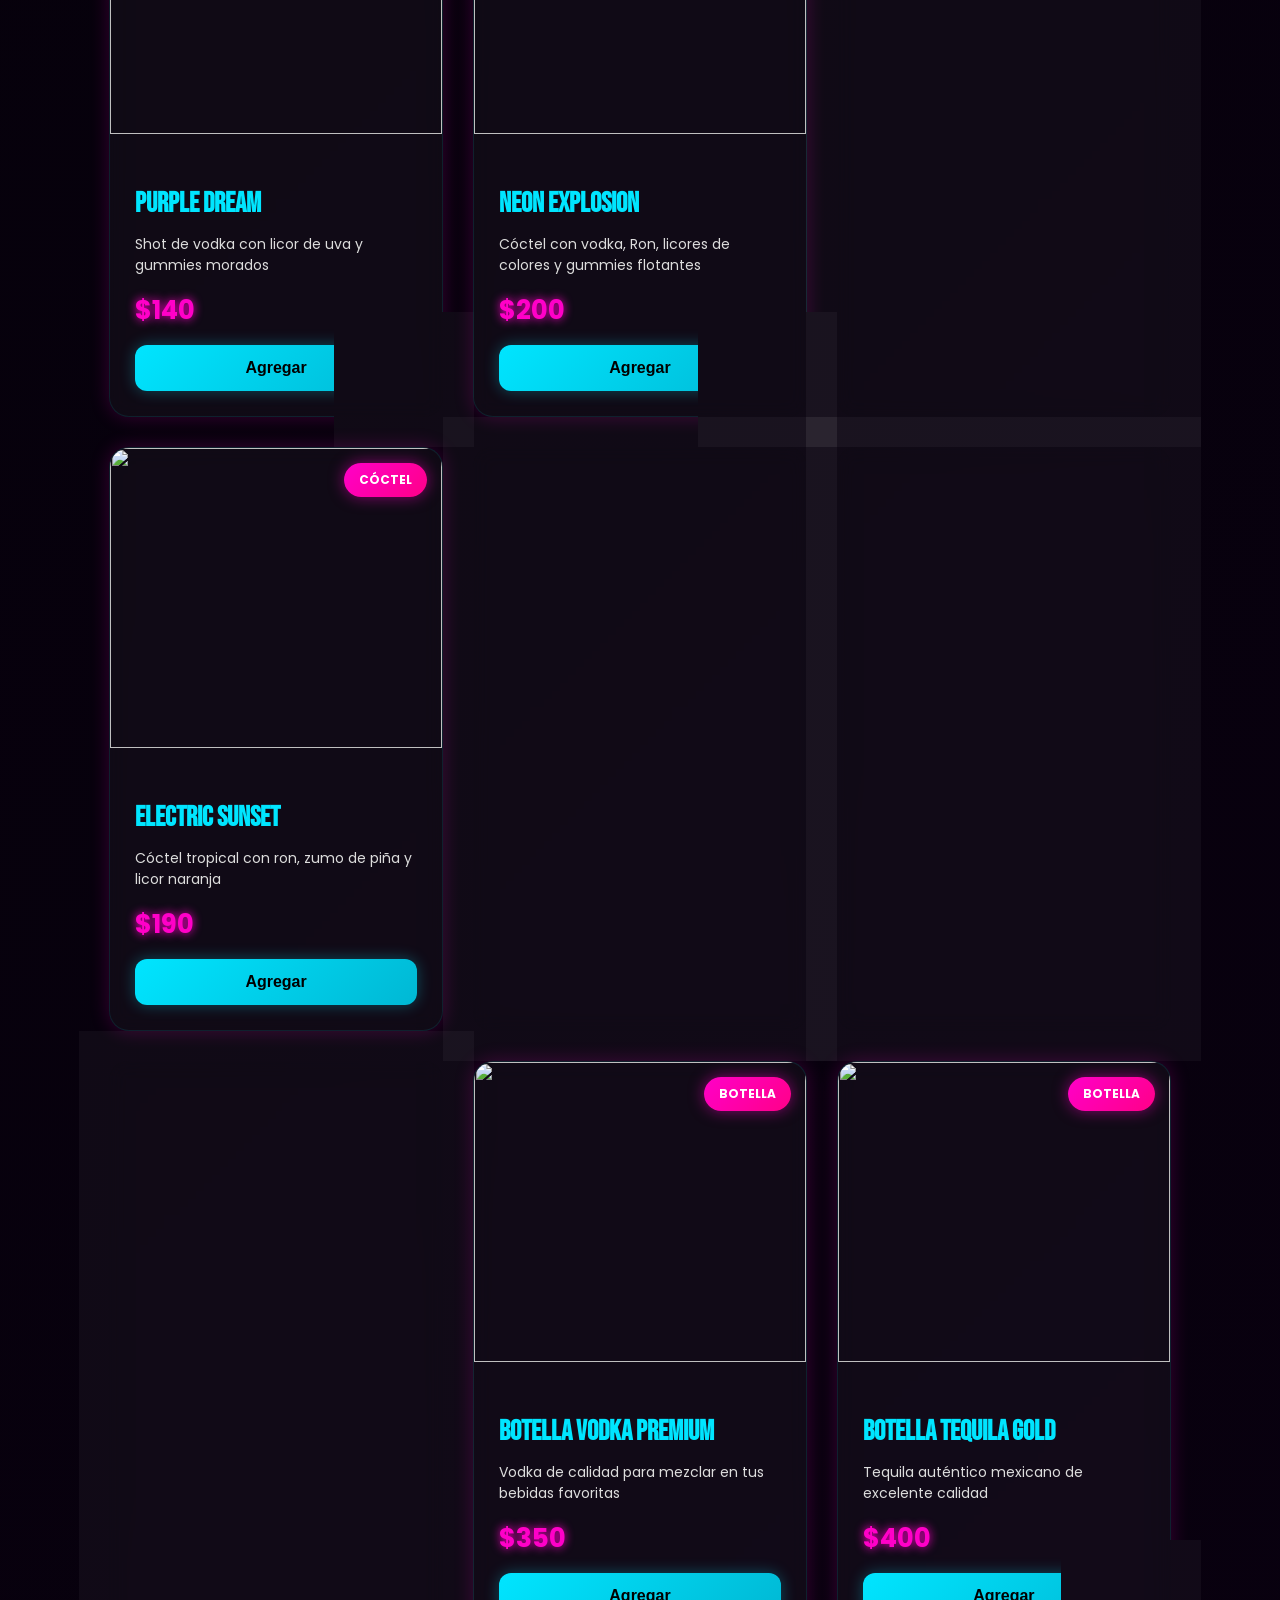
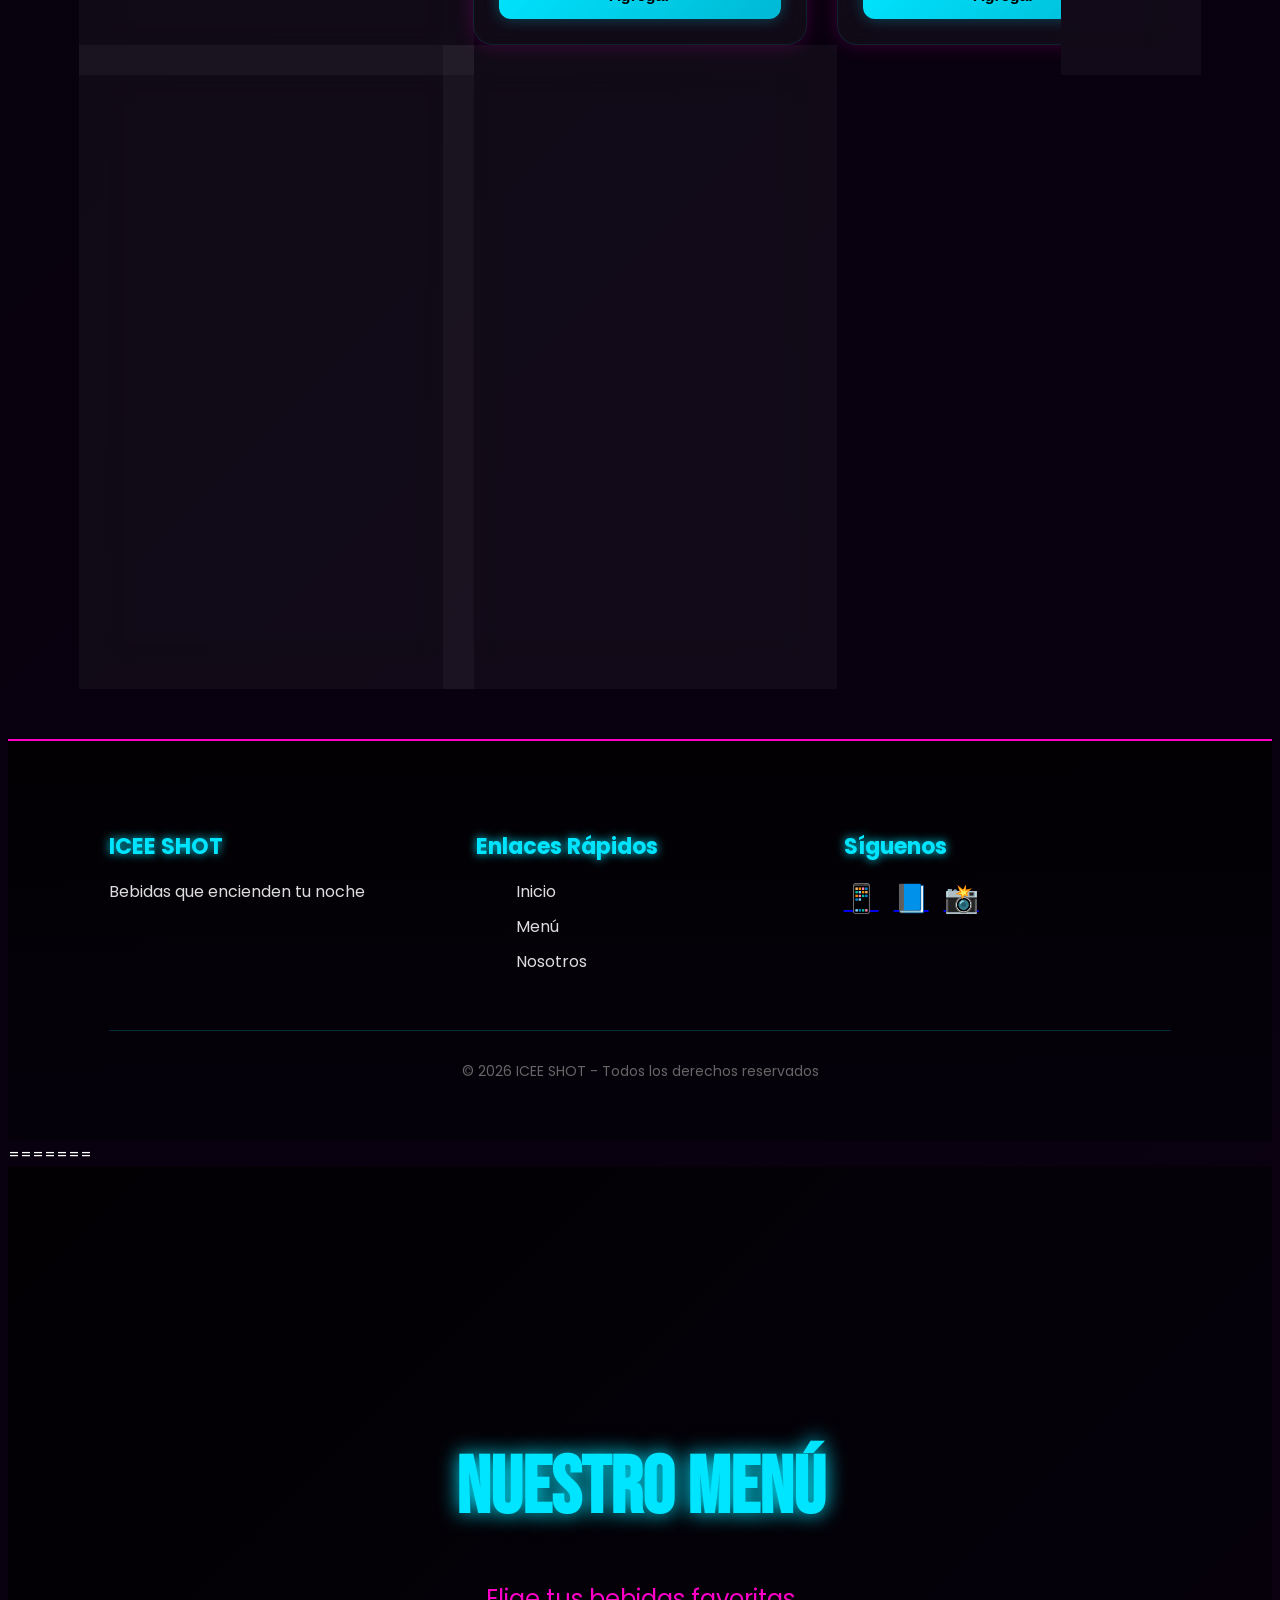
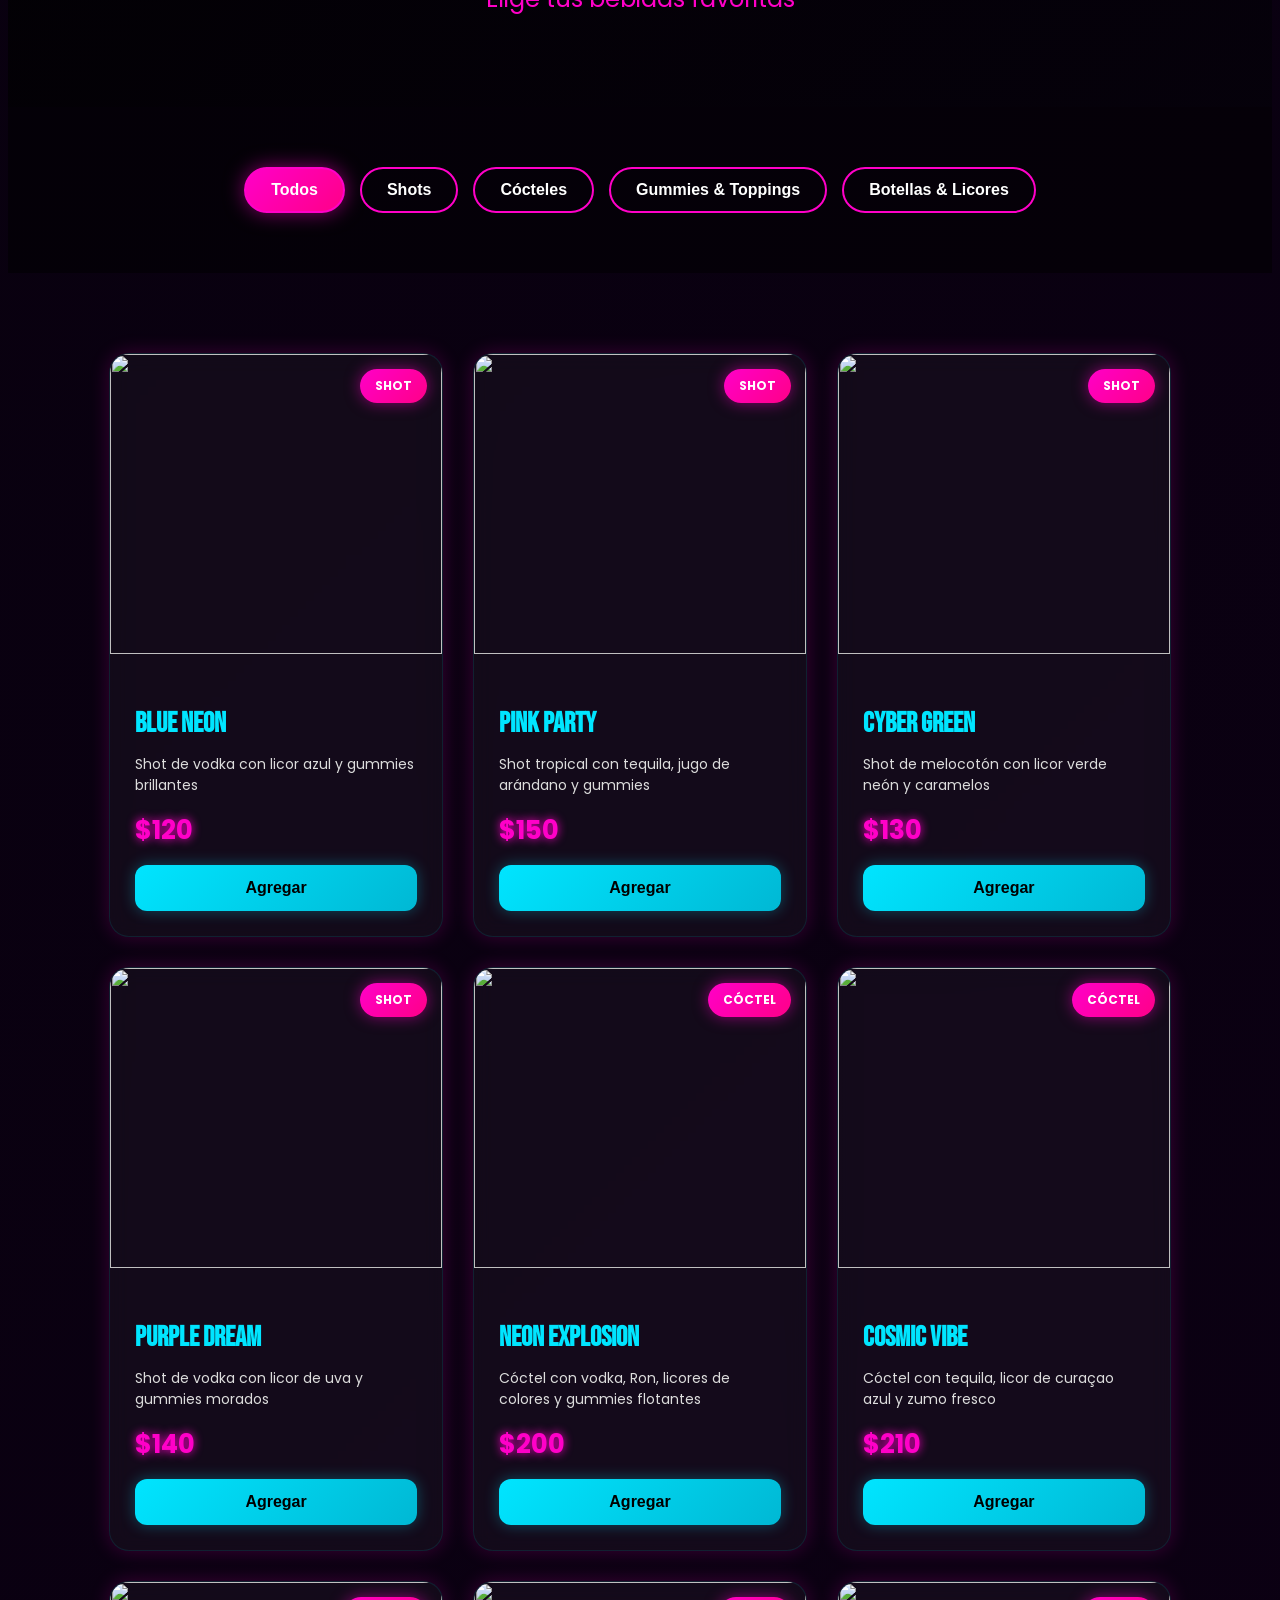
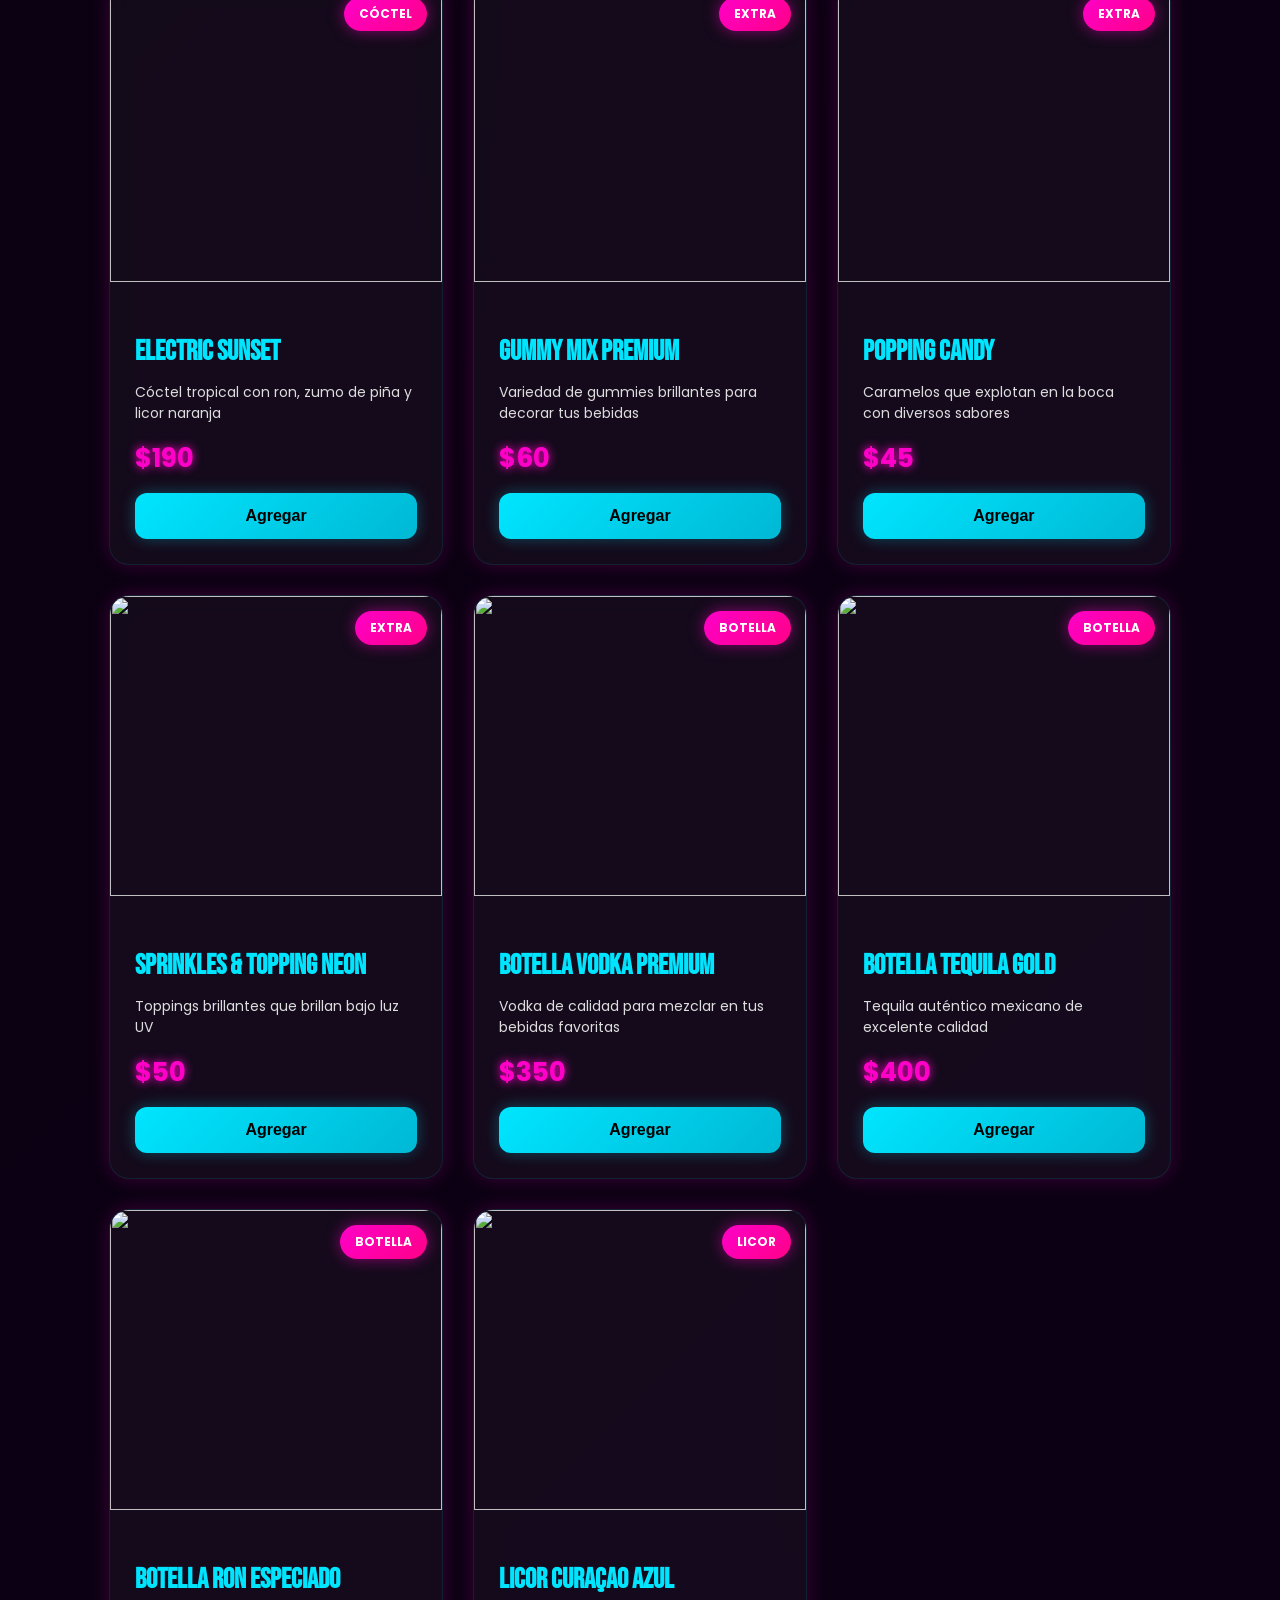
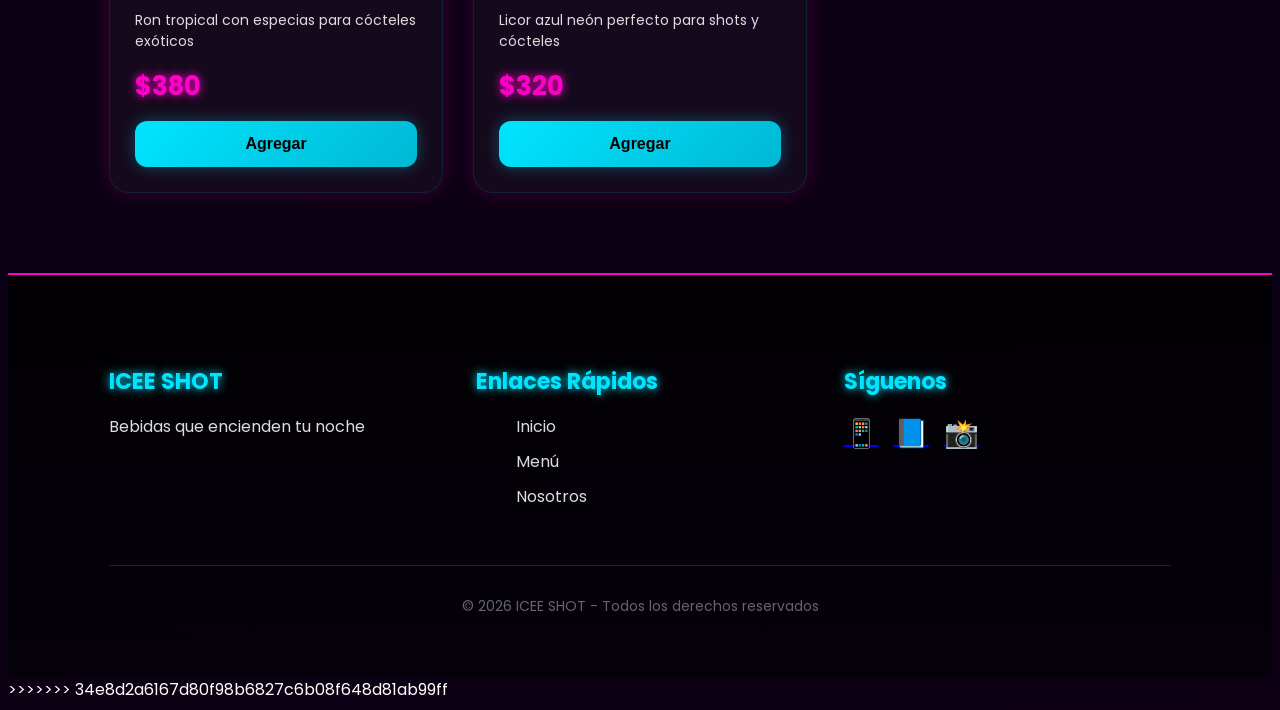
==== commit 38789f66: "resolver conflicto" ====
--- a/menu.html
+++ b/menu.html
@@ -1,551 +1,1105 @@
-<!DOCTYPE html>
-<html lang="es">
-
-<head>
-
-<meta charset="UTF-8">
-<meta name="viewport" content="width=device-width, initial-scale=1.0">
-
-<title>Menú - ICEE SHOT</title>
-
-<link rel="stylesheet" href="styles.css">
-
-<link href="https://fonts.googleapis.com/css2?family=Bebas+Neue&family=Poppins:wght@300;400;600&display=swap" rel="stylesheet">
-
-</head>
-
-<body>
-
-<!-- NAVBAR -->
-
-<nav>
-
-<div class="logo">
-ICEE SHOT
-</div>
-
-<ul>
-
-<li><a href="index.html">Inicio</a></li>
-<li><a href="menu.html">Menú</a></li>
-<li><a href="nosotros.html">Nosotros</a></li>
-<li><a href="index.html#contacto">Contacto</a></li>
-
-</ul>
-
-</nav>
-
-<!-- BOTÓN CARRITO -->
-
-<div class="cart-toggle" onclick="openCart()">
-
-🛒
-
-<span id="cart-count">0</span>
-
-</div>
-
-<!-- CARRITO -->
-
-<div class="cart" id="cart">
-
-<div class="cart-header">
-
-<h2>🛒 Carrito</h2>
-
-<button class="close-cart" onclick="closeCart()">
-✕
-</button>
-
-</div>
-
-<div id="cart-items"></div>
-
-<div class="cart-summary">
-
-<div class="cart-row">
-
-<span>Subtotal:</span>
-
-<span id="subtotal">$0</span>
-
-</div>
-
-<div class="cart-row">
-
-<span>Envío:</span>
-
-<span id="shipping">$0</span>
-
-</div>
-
-</div>
-
-<div class="total">
-Total: $<span id="total">0</span>
-</div>
-
-<button class="whatsapp-btn" onclick="sendWhatsApp()">
-
-PEDIR POR WHATSAPP 
-
-</button>
-
-<button class="close-btn" onclick="closeCart()">
-
-Cerrar
-
-</button>
-
-</div>
-
-<!-- HEADER MENU -->
-
-<section class="menu-header">
-
-<h1>Nuestro Menú</h1>
-
-<p>Elige tus bebidas favoritas</p>
-
-</section>
-
-<!-- FILTROS -->
-
-<section class="menu-filters">
-
-<button class="filter-btn active" onclick="filterProducts('todos')">Todos</button>
-
-<button class="filter-btn" onclick="filterProducts('shots')">Shots</button>
-
-<button class="filter-btn" onclick="filterProducts('cocteles')">Cócteles</button>
-
-<button class="filter-btn" onclick="filterProducts('gummies')">Gummies & Toppings</button>
-
-<button class="filter-btn" onclick="filterProducts('botellasshots')">Botellas & Licores</button>
-
-</section>
-
-<!-- PRODUCTOS -->
-
-<section class="products" id="menu">
-
-<div class="product-grid">
-
-<!-- SHOTS -->
-
-<div class="card" data-category="shots">
-
-<div class="badge">SHOT</div>
-
-<img src="https://images.unsplash.com/photo-1551538827-9c037cb4f32a?q=80&w=1200">
-
-<div class="card-content">
-
-<h3>Blue Neon</h3>
-
-<p>Shot de vodka con licor azul y gummies brillantes</p>
-
-<div class="price">
-$120
-</div>
-
-<button onclick="addToCart('Blue Neon', 120, 'https://images.unsplash.com/photo-1551538827-9c037cb4f32a?q=80&w=1200')" class="add-btn">
-
-Agregar
-
-</button>
-
-</div>
-
-</div>
-
-<div class="card" data-category="shots">
-
-<div class="badge">SHOT</div>
-
-<img src="https://images.unsplash.com/photo-1556742212-5b321e3098ea?q=80&w=1200">
-
-<div class="card-content">
-
-<h3>Pink Party</h3>
-
-<p>Shot tropical con tequila, jugo de arándano y gummies</p>
-
-<div class="price">
-$150
-</div>
-
-<button onclick="addToCart('Pink Party', 150, 'https://images.unsplash.com/photo-1556742212-5b321e3098ea?q=80&w=1200')" class="add-btn">
-
-Agregar
-
-</button>
-
-</div>
-
-</div>
-
-<div class="card" data-category="shots">
-
-<div class="badge">SHOT</div>
-
-<img src="https://images.unsplash.com/photo-1535958636474-b021ee887b13?q=80&w=1200">
-
-<div class="card-content">
-
-<h3>Cyber Green</h3>
-
-<p>Shot de melocotón con licor verde neón y caramelos</p>
-
-<div class="price">
-$130
-</div>
-
-<button onclick="addToCart('Cyber Green', 130, 'https://images.unsplash.com/photo-1535958636474-b021ee887b13?q=80&w=1200')" class="add-btn">
-
-Agregar
-
-</button>
-
-</div>
-
-</div>
-
-<div class="card" data-category="shots">
-
-<div class="badge">SHOT</div>
-
-<img src="https://images.unsplash.com/photo-1608489033489-2ec46a5e84f3?q=80&w=1200">
-
-<div class="card-content">
-
-<h3>Purple Dream</h3>
-
-<p>Shot de vodka con licor de uva y gummies morados</p>
-
-<div class="price">
-$140
-</div>
-
-<button onclick="addToCart('Purple Dream', 140, 'https://images.unsplash.com/photo-1608489033489-2ec46a5e84f3?q=80&w=1200')" class="add-btn">
-
-Agregar
-
-</button>
-
-</div>
-
-</div>
-
-<!-- CÓCTELES -->
-
-<div class="card" data-category="cocteles">
-
-<div class="badge">CÓCTEL</div>
-
-<img src="https://images.unsplash.com/photo-1587574294547-c3b1ba40c72d?q=80&w=1200">
-
-<div class="card-content">
-
-<h3>Neon Explosion</h3>
-
-<p>Cóctel con vodka, Ron, licores de colores y gummies flotantes</p>
-
-<div class="price">
-$200
-</div>
-
-<button onclick="addToCart('Neon Explosion', 200, 'https://images.unsplash.com/photo-1587574294547-c3b1ba40c72d?q=80&w=1200')" class="add-btn">
-
-Agregar
-
-</button>
-
-</div>
-
-</div>
-
-<div class="card" data-category="cocteles">
-
-<div class="badge">CÓCTEL</div>
-
-<img src="https://images.unsplash.com/photo-1514362545857-3bc16c4c7d1b?q=80&w=1200">
-
-<div class="card-content">
-
-<h3>Cosmic Vibe</h3>
-
-<p>Cóctel con tequila, licor de curaçao azul y zumo fresco</p>
-
-<div class="price">
-$210
-</div>
-
-<button onclick="addToCart('Cosmic Vibe', 210, 'https://images.unsplash.com/photo-1514362545857-3bc16c4c7d1b?q=80&w=1200')" class="add-btn">
-
-Agregar
-
-</button>
-
-</div>
-
-</div>
-
-<div class="card" data-category="cocteles">
-
-<div class="badge">CÓCTEL</div>
-
-<img src="https://images.unsplash.com/photo-1580959375944-abd7e991f971?q=80&w=1200">
-
-<div class="card-content">
-
-<h3>Electric Sunset</h3>
-
-<p>Cóctel tropical con ron, zumo de piña y licor naranja</p>
-
-<div class="price">
-$190
-</div>
-
-<button onclick="addToCart('Electric Sunset', 190, 'https://images.unsplash.com/photo-1580959375944-abd7e991f971?q=80&w=1200')" class="add-btn">
-
-Agregar
-
-</button>
-
-</div>
-
-</div>
-
-<!-- GUMMIES & TOPPINGS -->
-
-<div class="card" data-category="gummies">
-
-<div class="badge">EXTRA</div>
-
-<img src="https://images.unsplash.com/photo-1599599810694-b5ac4dd64e4b?q=80&w=1200">
-
-<div class="card-content">
-
-<h3>Gummy Mix Premium</h3>
-
-<p>Variedad de gummies brillantes para decorar tus bebidas</p>
-
-<div class="price">
-$60
-</div>
-
-<button onclick="addToCart('Gummy Mix Premium', 60, 'https://images.unsplash.com/photo-1599599810694-b5ac4dd64e4b?q=80&w=1200')" class="add-btn">
-
-Agregar
-
-</button>
-
-</div>
-
-</div>
-
-<div class="card" data-category="gummies">
-
-<div class="badge">EXTRA</div>
-
-<img src="https://images.unsplash.com/photo-1599599810694-b5ac4dd64e4b?q=80&w=1200">
-
-<div class="card-content">
-
-<h3>Popping Candy</h3>
-
-<p>Caramelos que explotan en la boca con diversos sabores</p>
-
-<div class="price">
-$45
-</div>
-
-<button onclick="addToCart('Popping Candy', 45, 'https://images.unsplash.com/photo-1599599810694-b5ac4dd64e4b?q=80&w=1200')" class="add-btn">
-
-Agregar
-
-</button>
-
-</div>
-
-</div>
-
-<div class="card" data-category="gummies">
-
-<div class="badge">EXTRA</div>
-
-<img src="https://images.unsplash.com/photo-1599599810694-b5ac4dd64e4b?q=80&w=1200">
-
-<div class="card-content">
-
-<h3>Sprinkles & Topping Neon</h3>
-
-<p>Toppings brillantes que brillan bajo luz UV</p>
-
-<div class="price">
-$50
-</div>
-
-<button onclick="addToCart('Sprinkles & Topping Neon', 50, 'https://images.unsplash.com/photo-1599599810694-b5ac4dd64e4b?q=80&w=1200')" class="add-btn">
-
-Agregar
-
-</button>
-
-</div>
-
-</div>
-
-<!-- BOTELLAS & LICORES -->
-
-<div class="card" data-category="botellasshots">
-
-<div class="badge">BOTELLA</div>
-
-<img src="https://images.unsplash.com/photo-1559056199-641a0ac8b3f4?q=80&w=1200">
-
-<div class="card-content">
-
-<h3>Botella Vodka Premium</h3>
-
-<p>Vodka de calidad para mezclar en tus bebidas favoritas</p>
-
-<div class="price">
-$350
-</div>
-
-<button onclick="addToCart('Botella Vodka Premium', 350, 'https://images.unsplash.com/photo-1559056199-641a0ac8b3f4?q=80&w=1200')" class="add-btn">
-
-Agregar
-
-</button>
-
-</div>
-
-</div>
-
-<div class="card" data-category="botellasshots">
-
-<div class="badge">BOTELLA</div>
-
-<img src="https://images.unsplash.com/photo-1618909889389-d8f2a8d3f77f?q=80&w=1200">
-
-<div class="card-content">
-
-<h3>Botella Tequila Gold</h3>
-
-<p>Tequila auténtico mexicano de excelente calidad</p>
-
-<div class="price">
-$400
-</div>
-
-<button onclick="addToCart('Botella Tequila Gold', 400, 'https://images.unsplash.com/photo-1618909889389-d8f2a8d3f77f?q=80&w=1200')" class="add-btn">
-
-Agregar
-
-</button>
-
-</div>
-
-</div>
-
-<div class="card" data-category="botellasshots">
-
-<div class="badge">BOTELLA</div>
-
-<img src="https://images.unsplash.com/photo-1535958636474-b021ee887b13?q=80&w=1200">
-
-<div class="card-content">
-
-<h3>Botella Ron Especiado</h3>
-
-<p>Ron tropical con especias para cócteles exóticos</p>
-
-<div class="price">
-$380
-</div>
-
-<button onclick="addToCart('Botella Ron Especiado', 380, 'https://images.unsplash.com/photo-1535958636474-b021ee887b13?q=80&w=1200')" class="add-btn">
-
-Agregar
-
-</button>
-
-</div>
-
-</div>
-
-<div class="card" data-category="botellasshots">
-
-<div class="badge">LICOR</div>
-
-<img src="https://images.unsplash.com/photo-1543705686-01e01359e113?q=80&w=1200">
-
-<div class="card-content">
-
-<h3>Licor Curaçao Azul</h3>
-
-<p>Licor azul neón perfecto para shots y cócteles</p>
-
-<div class="price">
-$320
-</div>
-
-<button onclick="addToCart('Licor Curaçao Azul', 320, 'https://images.unsplash.com/photo-1543705686-01e01359e113?q=80&w=1200')" class="add-btn">
-
-Agregar
-
-</button>
-
-</div>
-
-</div>
-
-</div>
-
-</section>
-
-<!-- FOOTER -->
-
-<footer>
-
-<div class="footer-content">
-
-<div class="footer-section">
-<h4>ICEE SHOT</h4>
-<p>Bebidas que encienden tu noche</p>
-</div>
-
-<div class="footer-section">
-<h4>Enlaces Rápidos</h4>
-<ul>
-<li><a href="index.html">Inicio</a></li>
-<li><a href="menu.html">Menú</a></li>
-<li><a href="nosotros.html">Nosotros</a></li>
-</ul>
-</div>
-
-<div class="footer-section">
-<h4>Síguenos</h4>
-<div class="social-links">
-<a href="#" class="social-icon">📱</a>
-<a href="#" class="social-icon">📘</a>
-<a href="#" class="social-icon">📸</a>
-</div>
-</div>
-
-</div>
-
-<div class="footer-bottom">
-© 2026 ICEE SHOT - Todos los derechos reservados
-</div>
-
-</footer>
-
-<script src="script.js"></script>
-
-</body>
-
-</html>
+<<<<<<< HEAD
+<!DOCTYPE html>
+<html lang="es">
+
+<head>
+
+<meta charset="UTF-8">
+<meta name="viewport" content="width=device-width, initial-scale=1.0">
+
+<title>Menú - ICEE SHOT</title>
+
+<link rel="stylesheet" href="styles.css">
+
+<link href="https://fonts.googleapis.com/css2?family=Bebas+Neue&family=Poppins:wght@300;400;600&display=swap" rel="stylesheet">
+
+</head>
+
+<body>
+
+<!-- NAVBAR -->
+
+<nav>
+
+<div class="logo">
+ICEE SHOT
+</div>
+
+<ul>
+
+<li><a href="index.html">Inicio</a></li>
+<li><a href="menu.html">Menú</a></li>
+<li><a href="nosotros.html">Nosotros</a></li>
+<li><a href="index.html#contacto">Contacto</a></li>
+
+</ul>
+
+</nav>
+
+<!-- BOTÓN CARRITO -->
+
+<div class="cart-toggle" onclick="openCart()">
+
+🛒
+
+<span id="cart-count">0</span>
+
+</div>
+
+<!-- CARRITO -->
+
+<div class="cart" id="cart">
+
+<div class="cart-header">
+
+<h2>🛒 Carrito</h2>
+
+<button class="close-cart" onclick="closeCart()">
+✕
+</button>
+
+</div>
+
+<div id="cart-items"></div>
+
+<div class="cart-summary">
+
+<div class="cart-row">
+
+<span>Subtotal:</span>
+
+<span id="subtotal">$0</span>
+
+</div>
+
+<div class="cart-row">
+
+<span>Envío:</span>
+
+<span id="shipping">$0</span>
+
+</div>
+
+</div>
+
+<div class="total">
+Total: $<span id="total">0</span>
+</div>
+
+<button class="whatsapp-btn" onclick="sendWhatsApp()">
+
+PEDIR POR WHATSAPP 
+
+</button>
+
+<button class="close-btn" onclick="closeCart()">
+
+Cerrar
+
+</button>
+
+</div>
+
+<!-- HEADER MENU -->
+
+<section class="menu-header">
+
+<h1>Nuestro Menú</h1>
+
+<p>Elige tus bebidas favoritas</p>
+
+</section>
+
+<!-- FILTROS -->
+
+<section class="menu-filters">
+
+<button class="filter-btn active" onclick="filterProducts('todos')">Todos</button>
+
+<button class="filter-btn" onclick="filterProducts('shots')">Shots</button>
+
+<button class="filter-btn" onclick="filterProducts('cocteles')">Cócteles</button>
+
+<button class="filter-btn" onclick="filterProducts('gummies')">Gummies & Toppings</button>
+
+<button class="filter-btn" onclick="filterProducts('botellasshots')">Botellas & Licores</button>
+
+</section>
+
+<!-- PRODUCTOS -->
+
+<section class="products" id="menu">
+
+<div class="product-grid">
+
+<!-- SHOTS -->
+
+<div class="card" data-category="shots">
+
+<div class="badge">SHOT</div>
+
+<img src="https://images.unsplash.com/photo-1551538827-9c037cb4f32a?q=80&w=1200">
+
+<div class="card-content">
+
+<h3>Blue Neon</h3>
+
+<p>Shot de vodka con licor azul y gummies brillantes</p>
+
+<div class="price">
+$120
+</div>
+
+<button onclick="addToCart('Blue Neon', 120, 'https://images.unsplash.com/photo-1551538827-9c037cb4f32a?q=80&w=1200')" class="add-btn">
+
+Agregar
+
+</button>
+
+</div>
+
+</div>
+
+<div class="card" data-category="shots">
+
+<div class="badge">SHOT</div>
+
+<img src="https://images.unsplash.com/photo-1556742212-5b321e3098ea?q=80&w=1200">
+
+<div class="card-content">
+
+<h3>Pink Party</h3>
+
+<p>Shot tropical con tequila, jugo de arándano y gummies</p>
+
+<div class="price">
+$150
+</div>
+
+<button onclick="addToCart('Pink Party', 150, 'https://images.unsplash.com/photo-1556742212-5b321e3098ea?q=80&w=1200')" class="add-btn">
+
+Agregar
+
+</button>
+
+</div>
+
+</div>
+
+<div class="card" data-category="shots">
+
+<div class="badge">SHOT</div>
+
+<img src="https://images.unsplash.com/photo-1535958636474-b021ee887b13?q=80&w=1200">
+
+<div class="card-content">
+
+<h3>Cyber Green</h3>
+
+<p>Shot de melocotón con licor verde neón y caramelos</p>
+
+<div class="price">
+$130
+</div>
+
+<button onclick="addToCart('Cyber Green', 130, 'https://images.unsplash.com/photo-1535958636474-b021ee887b13?q=80&w=1200')" class="add-btn">
+
+Agregar
+
+</button>
+
+</div>
+
+</div>
+
+<div class="card" data-category="shots">
+
+<div class="badge">SHOT</div>
+
+<img src="https://images.unsplash.com/photo-1608489033489-2ec46a5e84f3?q=80&w=1200">
+
+<div class="card-content">
+
+<h3>Purple Dream</h3>
+
+<p>Shot de vodka con licor de uva y gummies morados</p>
+
+<div class="price">
+$140
+</div>
+
+<button onclick="addToCart('Purple Dream', 140, 'https://images.unsplash.com/photo-1608489033489-2ec46a5e84f3?q=80&w=1200')" class="add-btn">
+
+Agregar
+
+</button>
+
+</div>
+
+</div>
+
+<!-- CÓCTELES -->
+
+<div class="card" data-category="cocteles">
+
+<div class="badge">CÓCTEL</div>
+
+<img src="https://images.unsplash.com/photo-1587574294547-c3b1ba40c72d?q=80&w=1200">
+
+<div class="card-content">
+
+<h3>Neon Explosion</h3>
+
+<p>Cóctel con vodka, Ron, licores de colores y gummies flotantes</p>
+
+<div class="price">
+$200
+</div>
+
+<button onclick="addToCart('Neon Explosion', 200, 'https://images.unsplash.com/photo-1587574294547-c3b1ba40c72d?q=80&w=1200')" class="add-btn">
+
+Agregar
+
+</button>
+
+</div>
+
+</div>
+
+<div class="card" data-category="cocteles">
+
+<div class="badge">CÓCTEL</div>
+
+<img src="https://images.unsplash.com/photo-1514362545857-3bc16c4c7d1b?q=80&w=1200">
+
+<div class="card-content">
+
+<h3>Cosmic Vibe</h3>
+
+<p>Cóctel con tequila, licor de curaçao azul y zumo fresco</p>
+
+<div class="price">
+$210
+</div>
+
+<button onclick="addToCart('Cosmic Vibe', 210, 'https://images.unsplash.com/photo-1514362545857-3bc16c4c7d1b?q=80&w=1200')" class="add-btn">
+
+Agregar
+
+</button>
+
+</div>
+
+</div>
+
+<div class="card" data-category="cocteles">
+
+<div class="badge">CÓCTEL</div>
+
+<img src="https://images.unsplash.com/photo-1580959375944-abd7e991f971?q=80&w=1200">
+
+<div class="card-content">
+
+<h3>Electric Sunset</h3>
+
+<p>Cóctel tropical con ron, zumo de piña y licor naranja</p>
+
+<div class="price">
+$190
+</div>
+
+<button onclick="addToCart('Electric Sunset', 190, 'https://images.unsplash.com/photo-1580959375944-abd7e991f971?q=80&w=1200')" class="add-btn">
+
+Agregar
+
+</button>
+
+</div>
+
+</div>
+
+<!-- GUMMIES & TOPPINGS -->
+
+<div class="card" data-category="gummies">
+
+<div class="badge">EXTRA</div>
+
+<img src="https://images.unsplash.com/photo-1599599810694-b5ac4dd64e4b?q=80&w=1200">
+
+<div class="card-content">
+
+<h3>Gummy Mix Premium</h3>
+
+<p>Variedad de gummies brillantes para decorar tus bebidas</p>
+
+<div class="price">
+$60
+</div>
+
+<button onclick="addToCart('Gummy Mix Premium', 60, 'https://images.unsplash.com/photo-1599599810694-b5ac4dd64e4b?q=80&w=1200')" class="add-btn">
+
+Agregar
+
+</button>
+
+</div>
+
+</div>
+
+<div class="card" data-category="gummies">
+
+<div class="badge">EXTRA</div>
+
+<img src="https://images.unsplash.com/photo-1599599810694-b5ac4dd64e4b?q=80&w=1200">
+
+<div class="card-content">
+
+<h3>Popping Candy</h3>
+
+<p>Caramelos que explotan en la boca con diversos sabores</p>
+
+<div class="price">
+$45
+</div>
+
+<button onclick="addToCart('Popping Candy', 45, 'https://images.unsplash.com/photo-1599599810694-b5ac4dd64e4b?q=80&w=1200')" class="add-btn">
+
+Agregar
+
+</button>
+
+</div>
+
+</div>
+
+<div class="card" data-category="gummies">
+
+<div class="badge">EXTRA</div>
+
+<img src="https://images.unsplash.com/photo-1599599810694-b5ac4dd64e4b?q=80&w=1200">
+
+<div class="card-content">
+
+<h3>Sprinkles & Topping Neon</h3>
+
+<p>Toppings brillantes que brillan bajo luz UV</p>
+
+<div class="price">
+$50
+</div>
+
+<button onclick="addToCart('Sprinkles & Topping Neon', 50, 'https://images.unsplash.com/photo-1599599810694-b5ac4dd64e4b?q=80&w=1200')" class="add-btn">
+
+Agregar
+
+</button>
+
+</div>
+
+</div>
+
+<!-- BOTELLAS & LICORES -->
+
+<div class="card" data-category="botellasshots">
+
+<div class="badge">BOTELLA</div>
+
+<img src="https://images.unsplash.com/photo-1559056199-641a0ac8b3f4?q=80&w=1200">
+
+<div class="card-content">
+
+<h3>Botella Vodka Premium</h3>
+
+<p>Vodka de calidad para mezclar en tus bebidas favoritas</p>
+
+<div class="price">
+$350
+</div>
+
+<button onclick="addToCart('Botella Vodka Premium', 350, 'https://images.unsplash.com/photo-1559056199-641a0ac8b3f4?q=80&w=1200')" class="add-btn">
+
+Agregar
+
+</button>
+
+</div>
+
+</div>
+
+<div class="card" data-category="botellasshots">
+
+<div class="badge">BOTELLA</div>
+
+<img src="https://images.unsplash.com/photo-1618909889389-d8f2a8d3f77f?q=80&w=1200">
+
+<div class="card-content">
+
+<h3>Botella Tequila Gold</h3>
+
+<p>Tequila auténtico mexicano de excelente calidad</p>
+
+<div class="price">
+$400
+</div>
+
+<button onclick="addToCart('Botella Tequila Gold', 400, 'https://images.unsplash.com/photo-1618909889389-d8f2a8d3f77f?q=80&w=1200')" class="add-btn">
+
+Agregar
+
+</button>
+
+</div>
+
+</div>
+
+<div class="card" data-category="botellasshots">
+
+<div class="badge">BOTELLA</div>
+
+<img src="https://images.unsplash.com/photo-1535958636474-b021ee887b13?q=80&w=1200">
+
+<div class="card-content">
+
+<h3>Botella Ron Especiado</h3>
+
+<p>Ron tropical con especias para cócteles exóticos</p>
+
+<div class="price">
+$380
+</div>
+
+<button onclick="addToCart('Botella Ron Especiado', 380, 'https://images.unsplash.com/photo-1535958636474-b021ee887b13?q=80&w=1200')" class="add-btn">
+
+Agregar
+
+</button>
+
+</div>
+
+</div>
+
+<div class="card" data-category="botellasshots">
+
+<div class="badge">LICOR</div>
+
+<img src="https://images.unsplash.com/photo-1543705686-01e01359e113?q=80&w=1200">
+
+<div class="card-content">
+
+<h3>Licor Curaçao Azul</h3>
+
+<p>Licor azul neón perfecto para shots y cócteles</p>
+
+<div class="price">
+$320
+</div>
+
+<button onclick="addToCart('Licor Curaçao Azul', 320, 'https://images.unsplash.com/photo-1543705686-01e01359e113?q=80&w=1200')" class="add-btn">
+
+Agregar
+
+</button>
+
+</div>
+
+</div>
+
+</div>
+
+</section>
+
+<!-- FOOTER -->
+
+<footer>
+
+<div class="footer-content">
+
+<div class="footer-section">
+<h4>ICEE SHOT</h4>
+<p>Bebidas que encienden tu noche</p>
+</div>
+
+<div class="footer-section">
+<h4>Enlaces Rápidos</h4>
+<ul>
+<li><a href="index.html">Inicio</a></li>
+<li><a href="menu.html">Menú</a></li>
+<li><a href="nosotros.html">Nosotros</a></li>
+</ul>
+</div>
+
+<div class="footer-section">
+<h4>Síguenos</h4>
+<div class="social-links">
+<a href="#" class="social-icon">📱</a>
+<a href="#" class="social-icon">📘</a>
+<a href="#" class="social-icon">📸</a>
+</div>
+</div>
+
+</div>
+
+<div class="footer-bottom">
+© 2026 ICEE SHOT - Todos los derechos reservados
+</div>
+
+</footer>
+
+<script src="script.js"></script>
+
+</body>
+
+</html>
+=======
+<!DOCTYPE html>
+<html lang="es">
+
+<head>
+
+<meta charset="UTF-8">
+<meta name="viewport" content="width=device-width, initial-scale=1.0">
+
+<title>Menú - ICEE SHOT</title>
+
+<link rel="stylesheet" href="styles.css">
+
+<link href="https://fonts.googleapis.com/css2?family=Bebas+Neue&family=Poppins:wght@300;400;600&display=swap" rel="stylesheet">
+
+</head>
+
+<body>
+
+<!-- NAVBAR -->
+
+<nav>
+
+<div class="logo">
+ICEE SHOT
+</div>
+
+<ul>
+
+<li><a href="index.html">Inicio</a></li>
+<li><a href="menu.html">Menú</a></li>
+<li><a href="nosotros.html">Nosotros</a></li>
+<li><a href="index.html#contacto">Contacto</a></li>
+
+</ul>
+
+</nav>
+
+<!-- BOTÓN CARRITO -->
+
+<div class="cart-toggle" onclick="openCart()">
+
+🛒
+
+<span id="cart-count">0</span>
+
+</div>
+
+<!-- CARRITO -->
+
+<div class="cart" id="cart">
+
+<div class="cart-header">
+
+<h2>🛒 Carrito</h2>
+
+<button class="close-cart" onclick="closeCart()">
+✕
+</button>
+
+</div>
+
+<div id="cart-items"></div>
+
+<div class="cart-summary">
+
+<div class="cart-row">
+
+<span>Subtotal:</span>
+
+<span id="subtotal">$0</span>
+
+</div>
+
+<div class="cart-row">
+
+<span>Envío:</span>
+
+<span id="shipping">$0</span>
+
+</div>
+
+</div>
+
+<div class="total">
+Total: $<span id="total">0</span>
+</div>
+
+<button class="whatsapp-btn" onclick="sendWhatsApp()">
+
+PEDIR POR WHATSAPP 
+
+</button>
+
+<button class="close-btn" onclick="closeCart()">
+
+Cerrar
+
+</button>
+
+</div>
+
+<!-- HEADER MENU -->
+
+<section class="menu-header">
+
+<h1>Nuestro Menú</h1>
+
+<p>Elige tus bebidas favoritas</p>
+
+</section>
+
+<!-- FILTROS -->
+
+<section class="menu-filters">
+
+<button class="filter-btn active" onclick="filterProducts('todos')">Todos</button>
+
+<button class="filter-btn" onclick="filterProducts('shots')">Shots</button>
+
+<button class="filter-btn" onclick="filterProducts('cocteles')">Cócteles</button>
+
+<button class="filter-btn" onclick="filterProducts('gummies')">Gummies & Toppings</button>
+
+<button class="filter-btn" onclick="filterProducts('botellasshots')">Botellas & Licores</button>
+
+</section>
+
+<!-- PRODUCTOS -->
+
+<section class="products" id="menu">
+
+<div class="product-grid">
+
+<!-- SHOTS -->
+
+<div class="card" data-category="shots">
+
+<div class="badge">SHOT</div>
+
+<img src="https://images.unsplash.com/photo-1551538827-9c037cb4f32a?q=80&w=1200">
+
+<div class="card-content">
+
+<h3>Blue Neon</h3>
+
+<p>Shot de vodka con licor azul y gummies brillantes</p>
+
+<div class="price">
+$120
+</div>
+
+<button onclick="addToCart('Blue Neon', 120, 'https://images.unsplash.com/photo-1551538827-9c037cb4f32a?q=80&w=1200')" class="add-btn">
+
+Agregar
+
+</button>
+
+</div>
+
+</div>
+
+<div class="card" data-category="shots">
+
+<div class="badge">SHOT</div>
+
+<img src="https://images.unsplash.com/photo-1556742212-5b321e3098ea?q=80&w=1200">
+
+<div class="card-content">
+
+<h3>Pink Party</h3>
+
+<p>Shot tropical con tequila, jugo de arándano y gummies</p>
+
+<div class="price">
+$150
+</div>
+
+<button onclick="addToCart('Pink Party', 150, 'https://images.unsplash.com/photo-1556742212-5b321e3098ea?q=80&w=1200')" class="add-btn">
+
+Agregar
+
+</button>
+
+</div>
+
+</div>
+
+<div class="card" data-category="shots">
+
+<div class="badge">SHOT</div>
+
+<img src="https://images.unsplash.com/photo-1535958636474-b021ee887b13?q=80&w=1200">
+
+<div class="card-content">
+
+<h3>Cyber Green</h3>
+
+<p>Shot de melocotón con licor verde neón y caramelos</p>
+
+<div class="price">
+$130
+</div>
+
+<button onclick="addToCart('Cyber Green', 130, 'https://images.unsplash.com/photo-1535958636474-b021ee887b13?q=80&w=1200')" class="add-btn">
+
+Agregar
+
+</button>
+
+</div>
+
+</div>
+
+<div class="card" data-category="shots">
+
+<div class="badge">SHOT</div>
+
+<img src="https://images.unsplash.com/photo-1608489033489-2ec46a5e84f3?q=80&w=1200">
+
+<div class="card-content">
+
+<h3>Purple Dream</h3>
+
+<p>Shot de vodka con licor de uva y gummies morados</p>
+
+<div class="price">
+$140
+</div>
+
+<button onclick="addToCart('Purple Dream', 140, 'https://images.unsplash.com/photo-1608489033489-2ec46a5e84f3?q=80&w=1200')" class="add-btn">
+
+Agregar
+
+</button>
+
+</div>
+
+</div>
+
+<!-- CÓCTELES -->
+
+<div class="card" data-category="cocteles">
+
+<div class="badge">CÓCTEL</div>
+
+<img src="https://images.unsplash.com/photo-1587574294547-c3b1ba40c72d?q=80&w=1200">
+
+<div class="card-content">
+
+<h3>Neon Explosion</h3>
+
+<p>Cóctel con vodka, Ron, licores de colores y gummies flotantes</p>
+
+<div class="price">
+$200
+</div>
+
+<button onclick="addToCart('Neon Explosion', 200, 'https://images.unsplash.com/photo-1587574294547-c3b1ba40c72d?q=80&w=1200')" class="add-btn">
+
+Agregar
+
+</button>
+
+</div>
+
+</div>
+
+<div class="card" data-category="cocteles">
+
+<div class="badge">CÓCTEL</div>
+
+<img src="https://images.unsplash.com/photo-1514362545857-3bc16c4c7d1b?q=80&w=1200">
+
+<div class="card-content">
+
+<h3>Cosmic Vibe</h3>
+
+<p>Cóctel con tequila, licor de curaçao azul y zumo fresco</p>
+
+<div class="price">
+$210
+</div>
+
+<button onclick="addToCart('Cosmic Vibe', 210, 'https://images.unsplash.com/photo-1514362545857-3bc16c4c7d1b?q=80&w=1200')" class="add-btn">
+
+Agregar
+
+</button>
+
+</div>
+
+</div>
+
+<div class="card" data-category="cocteles">
+
+<div class="badge">CÓCTEL</div>
+
+<img src="https://images.unsplash.com/photo-1580959375944-abd7e991f971?q=80&w=1200">
+
+<div class="card-content">
+
+<h3>Electric Sunset</h3>
+
+<p>Cóctel tropical con ron, zumo de piña y licor naranja</p>
+
+<div class="price">
+$190
+</div>
+
+<button onclick="addToCart('Electric Sunset', 190, 'https://images.unsplash.com/photo-1580959375944-abd7e991f971?q=80&w=1200')" class="add-btn">
+
+Agregar
+
+</button>
+
+</div>
+
+</div>
+
+<!-- GUMMIES & TOPPINGS -->
+
+<div class="card" data-category="gummies">
+
+<div class="badge">EXTRA</div>
+
+<img src="https://images.unsplash.com/photo-1599599810694-b5ac4dd64e4b?q=80&w=1200">
+
+<div class="card-content">
+
+<h3>Gummy Mix Premium</h3>
+
+<p>Variedad de gummies brillantes para decorar tus bebidas</p>
+
+<div class="price">
+$60
+</div>
+
+<button onclick="addToCart('Gummy Mix Premium', 60, 'https://images.unsplash.com/photo-1599599810694-b5ac4dd64e4b?q=80&w=1200')" class="add-btn">
+
+Agregar
+
+</button>
+
+</div>
+
+</div>
+
+<div class="card" data-category="gummies">
+
+<div class="badge">EXTRA</div>
+
+<img src="https://images.unsplash.com/photo-1599599810694-b5ac4dd64e4b?q=80&w=1200">
+
+<div class="card-content">
+
+<h3>Popping Candy</h3>
+
+<p>Caramelos que explotan en la boca con diversos sabores</p>
+
+<div class="price">
+$45
+</div>
+
+<button onclick="addToCart('Popping Candy', 45, 'https://images.unsplash.com/photo-1599599810694-b5ac4dd64e4b?q=80&w=1200')" class="add-btn">
+
+Agregar
+
+</button>
+
+</div>
+
+</div>
+
+<div class="card" data-category="gummies">
+
+<div class="badge">EXTRA</div>
+
+<img src="https://images.unsplash.com/photo-1599599810694-b5ac4dd64e4b?q=80&w=1200">
+
+<div class="card-content">
+
+<h3>Sprinkles & Topping Neon</h3>
+
+<p>Toppings brillantes que brillan bajo luz UV</p>
+
+<div class="price">
+$50
+</div>
+
+<button onclick="addToCart('Sprinkles & Topping Neon', 50, 'https://images.unsplash.com/photo-1599599810694-b5ac4dd64e4b?q=80&w=1200')" class="add-btn">
+
+Agregar
+
+</button>
+
+</div>
+
+</div>
+
+<!-- BOTELLAS & LICORES -->
+
+<div class="card" data-category="botellasshots">
+
+<div class="badge">BOTELLA</div>
+
+<img src="https://images.unsplash.com/photo-1559056199-641a0ac8b3f4?q=80&w=1200">
+
+<div class="card-content">
+
+<h3>Botella Vodka Premium</h3>
+
+<p>Vodka de calidad para mezclar en tus bebidas favoritas</p>
+
+<div class="price">
+$350
+</div>
+
+<button onclick="addToCart('Botella Vodka Premium', 350, 'https://images.unsplash.com/photo-1559056199-641a0ac8b3f4?q=80&w=1200')" class="add-btn">
+
+Agregar
+
+</button>
+
+</div>
+
+</div>
+
+<div class="card" data-category="botellasshots">
+
+<div class="badge">BOTELLA</div>
+
+<img src="https://images.unsplash.com/photo-1618909889389-d8f2a8d3f77f?q=80&w=1200">
+
+<div class="card-content">
+
+<h3>Botella Tequila Gold</h3>
+
+<p>Tequila auténtico mexicano de excelente calidad</p>
+
+<div class="price">
+$400
+</div>
+
+<button onclick="addToCart('Botella Tequila Gold', 400, 'https://images.unsplash.com/photo-1618909889389-d8f2a8d3f77f?q=80&w=1200')" class="add-btn">
+
+Agregar
+
+</button>
+
+</div>
+
+</div>
+
+<div class="card" data-category="botellasshots">
+
+<div class="badge">BOTELLA</div>
+
+<img src="https://images.unsplash.com/photo-1535958636474-b021ee887b13?q=80&w=1200">
+
+<div class="card-content">
+
+<h3>Botella Ron Especiado</h3>
+
+<p>Ron tropical con especias para cócteles exóticos</p>
+
+<div class="price">
+$380
+</div>
+
+<button onclick="addToCart('Botella Ron Especiado', 380, 'https://images.unsplash.com/photo-1535958636474-b021ee887b13?q=80&w=1200')" class="add-btn">
+
+Agregar
+
+</button>
+
+</div>
+
+</div>
+
+<div class="card" data-category="botellasshots">
+
+<div class="badge">LICOR</div>
+
+<img src="https://images.unsplash.com/photo-1543705686-01e01359e113?q=80&w=1200">
+
+<div class="card-content">
+
+<h3>Licor Curaçao Azul</h3>
+
+<p>Licor azul neón perfecto para shots y cócteles</p>
+
+<div class="price">
+$320
+</div>
+
+<button onclick="addToCart('Licor Curaçao Azul', 320, 'https://images.unsplash.com/photo-1543705686-01e01359e113?q=80&w=1200')" class="add-btn">
+
+Agregar
+
+</button>
+
+</div>
+
+</div>
+
+</div>
+
+</section>
+
+<!-- FOOTER -->
+
+<footer>
+
+<div class="footer-content">
+
+<div class="footer-section">
+<h4>ICEE SHOT</h4>
+<p>Bebidas que encienden tu noche</p>
+</div>
+
+<div class="footer-section">
+<h4>Enlaces Rápidos</h4>
+<ul>
+<li><a href="index.html">Inicio</a></li>
+<li><a href="menu.html">Menú</a></li>
+<li><a href="nosotros.html">Nosotros</a></li>
+</ul>
+</div>
+
+<div class="footer-section">
+<h4>Síguenos</h4>
+<div class="social-links">
+<a href="#" class="social-icon">📱</a>
+<a href="#" class="social-icon">📘</a>
+<a href="#" class="social-icon">📸</a>
+</div>
+</div>
+
+</div>
+
+<div class="footer-bottom">
+© 2026 ICEE SHOT - Todos los derechos reservados
+</div>
+
+</footer>
+
+<script src="script.js"></script>
+
+</body>
+
+</html>
+>>>>>>> 34e8d2a6167d80f98b6827c6b08f648d81ab99ff
--- a/styles.css
+++ b/styles.css
@@ -1,1276 +1,2554 @@
-* {
-  margin: 0;
-  padding: 0;
-  box-sizing: border-box;
-}
-
-:root {
-  --primary-cyan: #00e5ff;
-  --primary-magenta: #ff00c8;
-  --bg-dark: #05010a;
-  --text-light: #ddd;
-  --transition: 0.3s ease-in-out;
-}
-
-html {
-  scroll-behavior: smooth;
-}
-
-body {
-  font-family: 'Poppins', sans-serif;
-  background: linear-gradient(135deg, #05010a 0%, #0d0015 100%);
-  color: white;
-  overflow-x: hidden;
-  min-height: 100vh;
-}
-
-/* ========== NAVBAR ========== */
-
-nav {
-  position: fixed;
-  top: 0;
-  width: 100%;
-  padding: 20px 60px;
-  display: flex;
-  justify-content: space-between;
-  align-items: center;
-  background: rgba(0, 0, 0, 0.8);
-  backdrop-filter: blur(20px);
-  z-index: 999;
-  border-bottom: 2px solid var(--primary-magenta);
-  box-shadow: 0 8px 32px rgba(255, 0, 200, 0.1);
-  animation: slideDown 0.5s ease-out;
-}
-
-@keyframes slideDown {
-  from {
-    transform: translateY(-100%);
-    opacity: 0;
-  }
-  to {
-    transform: translateY(0);
-    opacity: 1;
-  }
-}
-
-.logo {
-  font-size: 40px;
-  font-family: 'Bebas Neue', sans-serif;
-  color: var(--primary-cyan);
-  text-shadow: 0 0 10px var(--primary-cyan), 0 0 20px var(--primary-cyan), 0 0 30px var(--primary-cyan);
-  transition: var(--transition);
-  cursor: pointer;
-  letter-spacing: 2px;
-}
-
-.logo:hover {
-  text-shadow: 0 0 15px var(--primary-cyan), 0 0 30px var(--primary-cyan), 0 0 50px var(--primary-cyan), 0 0 70px var(--primary-magenta);
-  transform: scale(1.05);
-}
-
-nav ul {
-  display: flex;
-  gap: 35px;
-  list-style: none;
-}
-
-nav ul li a {
-  color: white;
-  text-decoration: none;
-  font-size: 18px;
-  transition: var(--transition);
-  position: relative;
-  font-weight: 600;
-}
-
-nav ul li a::after {
-  content: '';
-  position: absolute;
-  bottom: -5px;
-  left: 0;
-  width: 0;
-  height: 2px;
-  background: var(--primary-magenta);
-  transition: width var(--transition);
-}
-
-nav ul li a:hover {
-  color: var(--primary-magenta);
-}
-
-nav ul li a:hover::after {
-  width: 100%;
-}
-
-/* ========== CARRITO ========== */
-
-.cart-toggle {
-  position: fixed;
-  bottom: 40px;
-  right: 40px;
-  font-size: 32px;
-  cursor: pointer;
-  background: linear-gradient(135deg, var(--primary-magenta), var(--primary-cyan));
-  width: 60px;
-  height: 60px;
-  border-radius: 50%;
-  display: flex;
-  align-items: center;
-  justify-content: center;
-  z-index: 998;
-  box-shadow: 0 0 30px rgba(255, 0, 200, 0.5);
-  transition: var(--transition);
-  animation: float 3s ease-in-out infinite;
-}
-
-@keyframes float {
-  0%, 100% {
-    transform: translateY(0);
-  }
-  50% {
-    transform: translateY(-20px);
-  }
-}
-
-.cart-toggle:hover {
-  transform: scale(1.15);
-  box-shadow: 0 0 50px rgba(255, 0, 200, 0.8), 0 0 80px rgba(0, 229, 255, 0.5);
-}
-
-#cart-count {
-  position: absolute;
-  top: -5px;
-  right: -5px;
-  background: var(--primary-cyan);
-  color: black;
-  width: 30px;
-  height: 30px;
-  border-radius: 50%;
-  display: flex;
-  align-items: center;
-  justify-content: center;
-  font-size: 14px;
-  font-weight: bold;
-  box-shadow: 0 0 15px var(--primary-cyan);
-  animation: pulse 0.6s ease-out;
-}
-
-@keyframes pulse {
-  0% {
-    transform: scale(1.3);
-    opacity: 1;
-  }
-  100% {
-    transform: scale(1);
-    opacity: 1;
-  }
-}
-
-.cart {
-  position: fixed;
-  right: -450px;
-  top: 0;
-  width: 450px;
-  height: 100vh;
-  background: rgba(0, 0, 0, 0.95);
-  backdrop-filter: blur(20px);
-  z-index: 1000;
-  padding: 30px;
-  overflow-y: auto;
-  border-left: 2px solid var(--primary-magenta);
-  box-shadow: -10px 0 40px rgba(255, 0, 200, 0.3);
-  transition: right 0.4s ease-in-out;
-}
-
-.cart.active {
-  right: 0;
-}
-
-.cart-header {
-  display: flex;
-  justify-content: space-between;
-  align-items: center;
-  margin-bottom: 30px;
-  padding-bottom: 20px;
-  border-bottom: 2px solid var(--primary-magenta);
-}
-
-.cart-header h2 {
-  font-size: 45px;
-  font-family: 'Bebas Neue';
-  color: var(--primary-cyan);
-  text-shadow: 0 0 10px var(--primary-cyan);
-}
-
-.close-cart {
-  background: none;
-  border: none;
-  color: var(--primary-magenta);
-  font-size: 35px;
-  cursor: pointer;
-  transition: var(--transition);
-}
-
-.close-cart:hover {
-  transform: rotate(90deg);
-  color: var(--primary-cyan);
-}
-
-#cart-items {
-  margin-bottom: 20px;
-  max-height: calc(100vh - 400px);
-  overflow-y: auto;
-}
-
-.cart-item {
-  display: flex;
-  gap: 15px;
-  align-items: center;
-  margin-bottom: 20px;
-  background: rgba(255, 255, 255, 0.05);
-  padding: 15px;
-  border-radius: 15px;
-  border: 1px solid rgba(0, 229, 255, 0.2);
-  transition: var(--transition);
-  animation: slideIn 0.3s ease-out;
-}
-
-@keyframes slideIn {
-  from {
-    opacity: 0;
-    transform: translateX(20px);
-  }
-  to {
-    opacity: 1;
-    transform: translateX(0);
-  }
-}
-
-.cart-item:hover {
-  background: rgba(255, 255, 255, 0.08);
-  border-color: var(--primary-cyan);
-}
-
-.cart-item img {
-  width: 80px;
-  height: 80px;
-  object-fit: cover;
-  border-radius: 12px;
-  box-shadow: 0 0 15px rgba(0, 229, 255, 0.3);
-}
-
-.cart-info {
-  flex: 1;
-}
-
-.cart-info h4 {
-  font-size: 18px;
-  color: var(--primary-cyan);
-  margin-bottom: 5px;
-  font-weight: 600;
-}
-
-.cart-info p {
-  color: var(--primary-magenta);
-  font-weight: bold;
-  font-size: 16px;
-}
-
-.remove-btn {
-  background: linear-gradient(135deg, #ff0000, #cc0000);
-  border: none;
-  padding: 8px 12px;
-  border-radius: 8px;
-  color: white;
-  cursor: pointer;
-  transition: var(--transition);
-  font-weight: bold;
-}
-
-.remove-btn:hover {
-  transform: scale(1.1);
-  box-shadow: 0 0 15px rgba(255, 0, 0, 0.5);
-}
-
-.cart-summary {
-  background: rgba(0, 229, 255, 0.05);
-  padding: 15px;
-  border-radius: 12px;
-  margin-bottom: 15px;
-  border: 1px solid rgba(0, 229, 255, 0.2);
-}
-
-.cart-row {
-  display: flex;
-  justify-content: space-between;
-  margin-bottom: 10px;
-  font-size: 16px;
-}
-
-.cart-row:last-child {
-  margin-bottom: 0;
-}
-
-.total {
-  margin-top: 20px;
-  font-size: 32px;
-  font-weight: bold;
-  color: var(--primary-magenta);
-  text-align: center;
-  text-shadow: 0 0 10px var(--primary-magenta);
-  padding: 20px;
-  background: rgba(255, 0, 200, 0.05);
-  border-radius: 12px;
-  border: 2px solid var(--primary-magenta);
-}
-
-.whatsapp-btn {
-  margin-top: 20px;
-  width: 100%;
-  padding: 16px;
-  background: linear-gradient(135deg, #25D366, #1fb45c);
-  border: none;
-  border-radius: 12px;
-  font-size: 18px;
-  font-weight: bold;
-  cursor: pointer;
-  transition: var(--transition);
-  color: white;
-  box-shadow: 0 0 20px rgba(37, 211, 102, 0.3);
-}
-
-.whatsapp-btn:hover {
-  transform: translateY(-3px);
-  box-shadow: 0 0 30px rgba(37, 211, 102, 0.6);
-}
-
-.close-btn {
-  margin-top: 10px;
-  width: 100%;
-  padding: 14px;
-  background: rgba(255, 0, 200, 0.1);
-  border: 2px solid var(--primary-magenta);
-  border-radius: 12px;
-  font-size: 16px;
-  font-weight: bold;
-  cursor: pointer;
-  color: var(--primary-magenta);
-  transition: var(--transition);
-}
-
-.close-btn:hover {
-  background: var(--primary-magenta);
-  color: white;
-}
-
-/* ========== HERO ========== */
-
-.hero {
-  min-height: 100vh;
-  display: flex;
-  align-items: center;
-  justify-content: space-between;
-  padding: 140px 8% 80px;
-  background: linear-gradient(135deg, rgba(0, 0, 0, 0.8) 0%, rgba(5, 1, 10, 0.9) 100%),
-    url('https://images.unsplash.com/photo-1514362545857-3bc16c4c7d1b?q=80&w=1600') center/cover;
-  position: relative;
-  overflow: hidden;
-}
-
-.hero::before {
-  content: '';
-  position: absolute;
-  top: 0;
-  left: 0;
-  right: 0;
-  bottom: 0;
-  background: radial-gradient(circle at 20% 50%, rgba(0, 229, 255, 0.1) 0%, transparent 50%),
-    radial-gradient(circle at 80% 80%, rgba(255, 0, 200, 0.1) 0%, transparent 50%);
-  pointer-events: none;
-}
-
-.hero-text {
-  max-width: 550px;
-  position: relative;
-  z-index: 2;
-  animation: slideInLeft 0.8s ease-out;
-}
-
-@keyframes slideInLeft {
-  from {
-    opacity: 0;
-    transform: translateX(-50px);
-  }
-  to {
-    opacity: 1;
-    transform: translateX(0);
-  }
-}
-
-.hero h1 {
-  font-size: 120px;
-  line-height: 0.9;
-  font-family: 'Bebas Neue', sans-serif;
-  color: var(--primary-cyan);
-  text-shadow: 0 0 20px var(--primary-cyan), 0 0 40px var(--primary-cyan);
-  margin-bottom: 20px;
-  letter-spacing: 3px;
-  animation: glow 2s ease-in-out infinite;
-}
-
-@keyframes glow {
-  0%, 100% {
-    text-shadow: 0 0 20px var(--primary-cyan), 0 0 40px var(--primary-cyan);
-  }
-  50% {
-    text-shadow: 0 0 30px var(--primary-cyan), 0 0 60px var(--primary-cyan), 0 0 80px var(--primary-magenta);
-  }
-}
-
-.hero h1 span {
-  color: var(--primary-magenta);
-  text-shadow: 0 0 20px var(--primary-magenta), 0 0 40px var(--primary-magenta);
-}
-
-.hero p {
-  margin: 25px 0;
-  font-size: 20px;
-  line-height: 1.7;
-  color: var(--text-light);
-  animation: slideInLeft 0.8s ease-out 0.2s both;
-}
-
-.btn {
-  padding: 18px 40px;
-  border: none;
-  border-radius: 12px;
-  background: linear-gradient(135deg, var(--primary-magenta), #ff0088);
-  color: white;
-  font-size: 18px;
-  font-weight: bold;
-  cursor: pointer;
-  transition: var(--transition);
-  text-decoration: none;
-  display: inline-block;
-  box-shadow: 0 0 20px rgba(255, 0, 200, 0.3);
-  animation: slideInLeft 0.8s ease-out 0.4s both;
-}
-
-.btn:hover {
-  transform: translateY(-4px);
-  box-shadow: 0 0 40px rgba(255, 0, 200, 0.6), 0 0 60px rgba(0, 229, 255, 0.3);
-}
-
-.hero-image {
-  position: relative;
-  z-index: 2;
-  animation: slideInRight 0.8s ease-out;
-}
-
-@keyframes slideInRight {
-  from {
-    opacity: 0;
-    transform: translateX(50px);
-  }
-  to {
-    opacity: 1;
-    transform: translateX(0);
-  }
-}
-
-.hero-image img {
-  width: 500px;
-  filter: drop-shadow(0 0 30px var(--primary-cyan));
-  transition: var(--transition);
-  animation: float 4s ease-in-out infinite;
-}
-
-.hero-image img:hover {
-  filter: drop-shadow(0 0 50px var(--primary-cyan)), drop-shadow(0 0 80px var(--primary-magenta));
-  transform: scale(1.05);
-}
-
-/* ========== FEATURES ========== */
-
-.features {
-  padding: 100px 8%;
-  background: linear-gradient(180deg, rgba(5, 1, 10, 0.5), rgba(0, 0, 0, 0.8));
-}
-
-.features h2 {
-  text-align: center;
-  font-size: 60px;
-  font-family: 'Bebas Neue';
-  margin-bottom: 60px;
-  color: var(--primary-cyan);
-  text-shadow: 0 0 20px var(--primary-cyan);
-}
-
-.features-grid {
-  display: grid;
-  grid-template-columns: repeat(auto-fit, minmax(250px, 1fr));
-  gap: 30px;
-}
-
-.feature-card {
-  background: rgba(255, 255, 255, 0.04);
-  backdrop-filter: blur(10px);
-  padding: 40px 30px;
-  border-radius: 20px;
-  border: 1px solid rgba(0, 229, 255, 0.2);
-  text-align: center;
-  transition: var(--transition);
-  animation: fadeIn 0.6s ease-out;
-}
-
-@keyframes fadeIn {
-  from {
-    opacity: 0;
-    transform: translateY(20px);
-  }
-  to {
-    opacity: 1;
-    transform: translateY(0);
-  }
-}
-
-.feature-card:hover {
-  border-color: var(--primary-magenta);
-  box-shadow: 0 0 30px rgba(255, 0, 200, 0.3);
-  transform: translateY(-10px);
-  background: rgba(255, 0, 200, 0.05);
-}
-
-.feature-icon {
-  font-size: 60px;
-  margin-bottom: 20px;
-  display: inline-block;
-  transition: var(--transition);
-}
-
-.feature-card:hover .feature-icon {
-  transform: scale(1.2) rotate(5deg);
-}
-
-.feature-card h3 {
-  font-size: 28px;
-  color: var(--primary-magenta);
-  margin-bottom: 15px;
-  font-weight: 600;
-}
-
-.feature-card p {
-  color: var(--text-light);
-  line-height: 1.6;
-}
-
-/* ========== NEWSLETTER ========== */
-
-.newsletter {
-  padding: 80px 8%;
-  background: linear-gradient(135deg, rgba(0, 229, 255, 0.05), rgba(255, 0, 200, 0.05));
-  border-top: 2px solid var(--primary-magenta);
-  border-bottom: 2px solid var(--primary-cyan);
-}
-
-.newsletter-content {
-  max-width: 600px;
-  margin: 0 auto;
-  text-align: center;
-}
-
-.newsletter-content h2 {
-  font-size: 50px;
-  font-family: 'Bebas Neue';
-  color: var(--primary-cyan);
-  margin-bottom: 15px;
-  text-shadow: 0 0 15px var(--primary-cyan);
-}
-
-.newsletter-content p {
-  font-size: 18px;
-  color: var(--text-light);
-  margin-bottom: 30px;
-}
-
-.newsletter-form {
-  display: flex;
-  gap: 10px;
-}
-
-.newsletter-form input {
-  flex: 1;
-  padding: 16px 20px;
-  border: 2px solid var(--primary-magenta);
-  background: rgba(255, 0, 200, 0.05);
-  color: white;
-  border-radius: 8px;
-  font-size: 16px;
-  transition: var(--transition);
-  outline: none;
-}
-
-.newsletter-form input:focus {
-  border-color: var(--primary-cyan);
-  background: rgba(0, 229, 255, 0.1);
-  box-shadow: 0 0 20px rgba(0, 229, 255, 0.3);
-}
-
-.newsletter-form button {
-  padding: 16px 30px;
-  background: linear-gradient(135deg, var(--primary-magenta), #ff0088);
-  color: white;
-  border: none;
-  border-radius: 8px;
-  font-size: 16px;
-  font-weight: bold;
-  cursor: pointer;
-  transition: var(--transition);
-}
-
-.newsletter-form button:hover {
-  transform: translateY(-3px);
-  box-shadow: 0 0 30px rgba(255, 0, 200, 0.5);
-}
-
-/* ========== MENU PAGE ========== */
-
-.menu-header {
-  min-height: 400px;
-  display: flex;
-  flex-direction: column;
-  align-items: center;
-  justify-content: center;
-  padding-top: 140px;
-  background: linear-gradient(135deg, rgba(0, 0, 0, 0.8), rgba(5, 1, 10, 0.9)),
-    url('https://images.unsplash.com/photo-1514432324607-2e467f4af857?q=80&w=1600') center/cover;
-  text-align: center;
-}
-
-.menu-header h1 {
-  font-size: 80px;
-  font-family: 'Bebas Neue';
-  color: var(--primary-cyan);
-  text-shadow: 0 0 20px var(--primary-cyan);
-  margin-bottom: 20px;
-  animation: slideDown 0.6s ease-out;
-}
-
-.menu-header p {
-  font-size: 24px;
-  color: var(--primary-magenta);
-  animation: slideUp 0.6s ease-out 0.2s both;
-}
-
-@keyframes slideUp {
-  from {
-    opacity: 0;
-    transform: translateY(20px);
-  }
-  to {
-    opacity: 1;
-    transform: translateY(0);
-  }
-}
-
-.menu-filters {
-  display: flex;
-  justify-content: center;
-  gap: 15px;
-  padding: 60px 8%;
-  flex-wrap: wrap;
-  background: rgba(0, 0, 0, 0.5);
-}
-
-.filter-btn {
-  padding: 12px 25px;
-  border: 2px solid var(--primary-magenta);
-  background: transparent;
-  color: white;
-  border-radius: 25px;
-  cursor: pointer;
-  font-size: 16px;
-  font-weight: 600;
-  transition: var(--transition);
-}
-
-.filter-btn.active {
-  background: linear-gradient(135deg, var(--primary-magenta), #ff0088);
-  box-shadow: 0 0 20px rgba(255, 0, 200, 0.5);
-}
-
-.filter-btn:hover {
-  border-color: var(--primary-cyan);
-  color: var(--primary-cyan);
-  box-shadow: 0 0 15px rgba(0, 229, 255, 0.3);
-}
-
-/* ========== PRODUCTS ========== */
-
-.products {
-  padding: 80px 8%;
-}
-
-.product-grid {
-  display: grid;
-  grid-template-columns: repeat(auto-fill, minmax(280px, 1fr));
-  gap: 30px;
-}
-
-.card {
-  background: rgba(255, 255, 255, 0.04);
-  border-radius: 20px;
-  overflow: hidden;
-  backdrop-filter: blur(10px);
-  transition: var(--transition);
-  box-shadow: 0 0 20px rgba(255, 0, 200, 0.2);
-  border: 1px solid rgba(0, 229, 255, 0.1);
-  animation: fadeIn 0.6s ease-out;
-  position: relative;
-}
-
-.card::before {
-  content: '';
-  position: absolute;
-  inset: 0;
-  background: linear-gradient(135deg, rgba(0, 229, 255, 0.1), rgba(255, 0, 200, 0.1));
-  opacity: 0;
-  transition: opacity var(--transition);
-  pointer-events: none;
-}
-
-.card:hover {
-  transform: translateY(-15px) scale(1.02);
-  box-shadow: 0 15px 40px rgba(255, 0, 200, 0.4), 0 0 40px rgba(0, 229, 255, 0.2);
-  border-color: var(--primary-magenta);
-}
-
-.card:hover::before {
-  opacity: 1;
-}
-
-.badge {
-  position: absolute;
-  top: 15px;
-  right: 15px;
-  background: linear-gradient(135deg, var(--primary-magenta), #ff0088);
-  padding: 8px 15px;
-  border-radius: 20px;
-  font-size: 12px;
-  font-weight: bold;
-  z-index: 2;
-  box-shadow: 0 0 15px rgba(255, 0, 200, 0.5);
-  animation: bounce 2s ease-in-out infinite;
-}
-
-@keyframes bounce {
-  0%, 100% {
-    transform: translateY(0);
-  }
-  50% {
-    transform: translateY(-5px);
-  }
-}
-
-.card img {
-  width: 100%;
-  height: 300px;
-  object-fit: cover;
-  transition: var(--transition);
-}
-
-.card:hover img {
-  transform: scale(1.1);
-}
-
-.card-content {
-  padding: 25px;
-}
-
-.card h3 {
-  font-size: 28px;
-  font-family: 'Bebas Neue';
-  color: var(--primary-cyan);
-  margin-bottom: 10px;
-}
-
-.card p {
-  color: var(--text-light);
-  margin-bottom: 15px;
-  font-size: 14px;
-  line-height: 1.5;
-}
-
-.price {
-  font-size: 26px;
-  margin: 15px 0;
-  color: var(--primary-magenta);
-  font-weight: bold;
-  text-shadow: 0 0 10px var(--primary-magenta);
-}
-
-.add-btn {
-  width: 100%;
-  padding: 14px;
-  border: none;
-  border-radius: 12px;
-  background: linear-gradient(135deg, var(--primary-cyan), #00b8d4);
-  color: black;
-  font-size: 16px;
-  font-weight: bold;
-  cursor: pointer;
-  transition: var(--transition);
-  box-shadow: 0 0 15px rgba(0, 229, 255, 0.3);
-}
-
-.add-btn:hover {
-  transform: translateY(-3px);
-  box-shadow: 0 0 30px rgba(0, 229, 255, 0.6);
-}
-
-/* ========== NOSOTROS PAGE ========== */
-
-.nosotros-hero {
-  min-height: 500px;
-  display: flex;
-  align-items: center;
-  justify-content: center;
-  padding-top: 140px;
-  background: linear-gradient(135deg, rgba(0, 0, 0, 0.8), rgba(5, 1, 10, 0.9)),
-    url('https://images.unsplash.com/photo-1514432324607-2e467f4af857?q=80&w=1600') center/cover;
-  text-align: center;
-  position: relative;
-}
-
-.nosotros-content h1 {
-  font-size: 80px;
-  font-family: 'Bebas Neue';
-  color: var(--primary-cyan);
-  text-shadow: 0 0 20px var(--primary-cyan);
-  margin-bottom: 20px;
-  animation: slideDown 0.6s ease-out;
-}
-
-.nosotros-content h1 span {
-  color: var(--primary-magenta);
-  text-shadow: 0 0 15px var(--primary-magenta);
-}
-
-.nosotros-content p {
-  font-size: 22px;
-  color: var(--text-light);
-  animation: slideUp 0.6s ease-out 0.2s both;
-}
-
-.nosotros-section {
-  padding: 100px 8%;
-  display: grid;
-  grid-template-columns: 1fr 1fr;
-  gap: 60px;
-  align-items: center;
-}
-
-.nosotros-text h2 {
-  font-size: 50px;
-  font-family: 'Bebas Neue';
-  color: var(--primary-cyan);
-  margin-bottom: 30px;
-  text-shadow: 0 0 15px var(--primary-cyan);
-}
-
-.nosotros-text p {
-  font-size: 18px;
-  line-height: 1.8;
-  color: var(--text-light);
-  margin-bottom: 20px;
-}
-
-.nosotros-image {
-  display: flex;
-  align-items: center;
-  justify-content: center;
-}
-
-.image-placeholder {
-  font-size: 120px;
-  display: flex;
-  align-items: center;
-  justify-content: center;
-  width: 400px;
-  height: 400px;
-  background: linear-gradient(135deg, rgba(0, 229, 255, 0.1), rgba(255, 0, 200, 0.1));
-  border-radius: 20px;
-  border: 2px solid rgba(0, 229, 255, 0.3);
-  animation: rotate 20s linear infinite;
-}
-
-@keyframes rotate {
-  0% {
-    transform: rotate(0deg);
-  }
-  100% {
-    transform: rotate(360deg);
-  }
-}
-
-.nosotros-stats {
-  display: grid;
-  grid-template-columns: repeat(auto-fit, minmax(200px, 1fr));
-  gap: 30px;
-  padding: 80px 8%;
-  background: linear-gradient(180deg, rgba(0, 0, 0, 0.3), rgba(5, 1, 10, 0.5));
-}
-
-.stat-box {
-  text-align: center;
-  padding: 40px;
-  background: rgba(255, 255, 255, 0.04);
-  border-radius: 15px;
-  border: 1px solid rgba(0, 229, 255, 0.2);
-  transition: var(--transition);
-  animation: fadeIn 0.6s ease-out;
-}
-
-.stat-box:hover {
-  border-color: var(--primary-magenta);
-  box-shadow: 0 0 30px rgba(255, 0, 200, 0.3);
-  transform: translateY(-10px);
-}
-
-.stat-box h3 {
-  font-size: 40px;
-  color: var(--primary-magenta);
-  margin-bottom: 10px;
-  text-shadow: 0 0 10px var(--primary-magenta);
-}
-
-.stat-box p {
-  font-size: 16px;
-  color: var(--text-light);
-}
-
-.nosotros-team {
-  padding: 100px 8%;
-}
-
-.nosotros-team h2 {
-  text-align: center;
-  font-size: 50px;
-  font-family: 'Bebas Neue';
-  color: var(--primary-cyan);
-  margin-bottom: 60px;
-  text-shadow: 0 0 15px var(--primary-cyan);
-}
-
-.team-grid {
-  display: grid;
-  grid-template-columns: repeat(auto-fit, minmax(250px, 1fr));
-  gap: 30px;
-}
-
-.team-card {
-  background: rgba(255, 255, 255, 0.04);
-  backdrop-filter: blur(10px);
-  padding: 40px;
-  border-radius: 15px;
-  border: 1px solid rgba(0, 229, 255, 0.2);
-  text-align: center;
-  transition: var(--transition);
-  animation: fadeIn 0.6s ease-out;
-}
-
-.team-card:hover {
-  border-color: var(--primary-magenta);
-  box-shadow: 0 0 30px rgba(255, 0, 200, 0.3);
-  transform: translateY(-10px);
-}
-
-.team-icon {
-  font-size: 60px;
-  margin-bottom: 20px;
-  display: block;
-}
-
-.team-card h3 {
-  font-size: 24px;
-  color: var(--primary-magenta);
-  margin-bottom: 15px;
-}
-
-.team-card p {
-  color: var(--text-light);
-  line-height: 1.6;
-}
-
-.nosotros-values {
-  padding: 100px 8%;
-  background: linear-gradient(180deg, rgba(5, 1, 10, 0.5), rgba(0, 0, 0, 0.8));
-}
-
-.nosotros-values h2 {
-  text-align: center;
-  font-size: 50px;
-  font-family: 'Bebas Neue';
-  color: var(--primary-magenta);
-  margin-bottom: 60px;
-  text-shadow: 0 0 15px var(--primary-magenta);
-}
-
-.values-grid {
-  display: grid;
-  grid-template-columns: repeat(auto-fit, minmax(250px, 1fr));
-  gap: 30px;
-}
-
-.value-item {
-  background: rgba(255, 255, 255, 0.04);
-  backdrop-filter: blur(10px);
-  padding: 40px;
-  border-radius: 15px;
-  border: 1px solid rgba(255, 0, 200, 0.2);
-  text-align: center;
-  transition: var(--transition);
-  animation: fadeIn 0.6s ease-out;
-}
-
-.value-item:hover {
-  border-color: var(--primary-cyan);
-  box-shadow: 0 0 30px rgba(0, 229, 255, 0.3);
-  transform: translateY(-10px);
-  background: rgba(0, 229, 255, 0.05);
-}
-
-.value-icon {
-  font-size: 50px;
-  margin-bottom: 20px;
-}
-
-.value-item h3 {
-  font-size: 24px;
-  color: var(--primary-cyan);
-  margin-bottom: 15px;
-}
-
-.value-item p {
-  color: var(--text-light);
-  line-height: 1.6;
-}
-
-.nosotros-cta {
-  text-align: center;
-  padding: 80px 8%;
-  background: linear-gradient(135deg, rgba(0, 229, 255, 0.05), rgba(255, 0, 200, 0.05));
-  border-top: 2px solid var(--primary-magenta);
-}
-
-.nosotros-cta h2 {
-  font-size: 50px;
-  font-family: 'Bebas Neue';
-  color: var(--primary-cyan);
-  margin-bottom: 15px;
-  text-shadow: 0 0 15px var(--primary-cyan);
-}
-
-.nosotros-cta p {
-  font-size: 18px;
-  color: var(--text-light);
-  margin-bottom: 30px;
-}
-
-/* ========== FOOTER ========== */
-
-footer {
-  background: linear-gradient(180deg, rgba(0, 0, 0, 0.8), rgba(5, 1, 10, 0.95));
-  border-top: 2px solid var(--primary-magenta);
-  padding: 60px 8%;
-}
-
-.footer-content {
-  display: grid;
-  grid-template-columns: repeat(auto-fit, minmax(250px, 1fr));
-  gap: 40px;
-  margin-bottom: 40px;
-}
-
-.footer-section h4 {
-  font-size: 22px;
-  color: var(--primary-cyan);
-  margin-bottom: 15px;
-  text-shadow: 0 0 10px var(--primary-cyan);
-}
-
-.footer-section p {
-  color: var(--text-light);
-  line-height: 1.6;
-}
-
-.footer-section ul {
-  list-style: none;
-}
-
-.footer-section ul li {
-  margin-bottom: 10px;
-}
-
-.footer-section ul li a {
-  color: var(--text-light);
-  text-decoration: none;
-  transition: var(--transition);
-}
-
-.footer-section ul li a:hover {
-  color: var(--primary-magenta);
-}
-
-.social-links {
-  display: flex;
-  gap: 15px;
-  justify-content: flex-start;
-}
-
-.social-icon {
-  font-size: 28px;
-  transition: var(--transition);
-  display: inline-block;
-}
-
-.social-icon:hover {
-  transform: scale(1.3) rotate(-10deg);
-}
-
-.footer-bottom {
-  text-align: center;
-  color: #666;
-  border-top: 1px solid rgba(0, 229, 255, 0.2);
-  padding-top: 30px;
-  font-size: 14px;
-}
-
-/* ========== RESPONSIVE ========== */
-
-@media (max-width: 1024px) {
-  .hero {
-    flex-direction: column;
-    text-align: center;
-    padding: 140px 8% 60px;
-  }
-
-  .hero h1 {
-    font-size: 80px;
-  }
-
-  .hero-image img {
-    width: 100%;
-    margin-top: 40px;
-  }
-
-  .nosotros-section {
-    grid-template-columns: 1fr;
-    padding: 60px 8%;
-  }
-
-  .image-placeholder {
-    width: 300px;
-    height: 300px;
-    font-size: 80px;
-  }
-}
-
-@media (max-width: 768px) {
-  nav {
-    padding: 15px 30px;
-    flex-direction: column;
-    gap: 20px;
-  }
-
-  .logo {
-    font-size: 28px;
-  }
-
-  nav ul {
-    gap: 20px;
-  }
-
-  nav ul li a {
-    font-size: 14px;
-  }
-
-  .cart {
-    width: 100%;
-    right: -100%;
-  }
-
-  .hero {
-    padding: 120px 6% 40px;
-  }
-
-  .hero h1 {
-    font-size: 60px;
-  }
-
-  .hero p {
-    font-size: 16px;
-  }
-
-  .menu-header h1 {
-    font-size: 50px;
-  }
-
-  .menu-header p {
-    font-size: 18px;
-  }
-
-  .product-grid {
-    grid-template-columns: repeat(auto-fill, minmax(200px, 1fr));
-    gap: 20px;
-  }
-
-  .card img {
-    height: 200px;
-  }
-
-  .card-content {
-    padding: 15px;
-  }
-
-  .card h3 {
-    font-size: 20px;
-  }
-
-  .price {
-    font-size: 20px;
-  }
-
-  .features h2 {
-    font-size: 40px;
-  }
-
-  .feature-card {
-    padding: 30px 20px;
-  }
-
-  .feature-icon {
-    font-size: 45px;
-  }
-
-  .feature-card h3 {
-    font-size: 22px;
-  }
-
-  .nosotros-content h1 {
-    font-size: 50px;
-  }
-
-  .nosotros-text h2 {
-    font-size: 35px;
-  }
-
-  .newsletter-form {
-    flex-direction: column;
-  }
-
-  .cart-toggle {
-    bottom: 20px;
-    right: 20px;
-  }
+<<<<<<< HEAD
+* {
+  margin: 0;
+  padding: 0;
+  box-sizing: border-box;
+}
+
+:root {
+  --primary-cyan: #00e5ff;
+  --primary-magenta: #ff00c8;
+  --bg-dark: #05010a;
+  --text-light: #ddd;
+  --transition: 0.3s ease-in-out;
+}
+
+html {
+  scroll-behavior: smooth;
+}
+
+body {
+  font-family: 'Poppins', sans-serif;
+  background: linear-gradient(135deg, #05010a 0%, #0d0015 100%);
+  color: white;
+  overflow-x: hidden;
+  min-height: 100vh;
+}
+
+/* ========== NAVBAR ========== */
+
+nav {
+  position: fixed;
+  top: 0;
+  width: 100%;
+  padding: 20px 60px;
+  display: flex;
+  justify-content: space-between;
+  align-items: center;
+  background: rgba(0, 0, 0, 0.8);
+  backdrop-filter: blur(20px);
+  z-index: 999;
+  border-bottom: 2px solid var(--primary-magenta);
+  box-shadow: 0 8px 32px rgba(255, 0, 200, 0.1);
+  animation: slideDown 0.5s ease-out;
+}
+
+@keyframes slideDown {
+  from {
+    transform: translateY(-100%);
+    opacity: 0;
+  }
+  to {
+    transform: translateY(0);
+    opacity: 1;
+  }
+}
+
+.logo {
+  font-size: 40px;
+  font-family: 'Bebas Neue', sans-serif;
+  color: var(--primary-cyan);
+  text-shadow: 0 0 10px var(--primary-cyan), 0 0 20px var(--primary-cyan), 0 0 30px var(--primary-cyan);
+  transition: var(--transition);
+  cursor: pointer;
+  letter-spacing: 2px;
+}
+
+.logo:hover {
+  text-shadow: 0 0 15px var(--primary-cyan), 0 0 30px var(--primary-cyan), 0 0 50px var(--primary-cyan), 0 0 70px var(--primary-magenta);
+  transform: scale(1.05);
+}
+
+nav ul {
+  display: flex;
+  gap: 35px;
+  list-style: none;
+}
+
+nav ul li a {
+  color: white;
+  text-decoration: none;
+  font-size: 18px;
+  transition: var(--transition);
+  position: relative;
+  font-weight: 600;
+}
+
+nav ul li a::after {
+  content: '';
+  position: absolute;
+  bottom: -5px;
+  left: 0;
+  width: 0;
+  height: 2px;
+  background: var(--primary-magenta);
+  transition: width var(--transition);
+}
+
+nav ul li a:hover {
+  color: var(--primary-magenta);
+}
+
+nav ul li a:hover::after {
+  width: 100%;
+}
+
+/* ========== CARRITO ========== */
+
+.cart-toggle {
+  position: fixed;
+  bottom: 40px;
+  right: 40px;
+  font-size: 32px;
+  cursor: pointer;
+  background: linear-gradient(135deg, var(--primary-magenta), var(--primary-cyan));
+  width: 60px;
+  height: 60px;
+  border-radius: 50%;
+  display: flex;
+  align-items: center;
+  justify-content: center;
+  z-index: 998;
+  box-shadow: 0 0 30px rgba(255, 0, 200, 0.5);
+  transition: var(--transition);
+  animation: float 3s ease-in-out infinite;
+}
+
+@keyframes float {
+  0%, 100% {
+    transform: translateY(0);
+  }
+  50% {
+    transform: translateY(-20px);
+  }
+}
+
+.cart-toggle:hover {
+  transform: scale(1.15);
+  box-shadow: 0 0 50px rgba(255, 0, 200, 0.8), 0 0 80px rgba(0, 229, 255, 0.5);
+}
+
+#cart-count {
+  position: absolute;
+  top: -5px;
+  right: -5px;
+  background: var(--primary-cyan);
+  color: black;
+  width: 30px;
+  height: 30px;
+  border-radius: 50%;
+  display: flex;
+  align-items: center;
+  justify-content: center;
+  font-size: 14px;
+  font-weight: bold;
+  box-shadow: 0 0 15px var(--primary-cyan);
+  animation: pulse 0.6s ease-out;
+}
+
+@keyframes pulse {
+  0% {
+    transform: scale(1.3);
+    opacity: 1;
+  }
+  100% {
+    transform: scale(1);
+    opacity: 1;
+  }
+}
+
+.cart {
+  position: fixed;
+  right: -450px;
+  top: 0;
+  width: 450px;
+  height: 100vh;
+  background: rgba(0, 0, 0, 0.95);
+  backdrop-filter: blur(20px);
+  z-index: 1000;
+  padding: 30px;
+  overflow-y: auto;
+  border-left: 2px solid var(--primary-magenta);
+  box-shadow: -10px 0 40px rgba(255, 0, 200, 0.3);
+  transition: right 0.4s ease-in-out;
+}
+
+.cart.active {
+  right: 0;
+}
+
+.cart-header {
+  display: flex;
+  justify-content: space-between;
+  align-items: center;
+  margin-bottom: 30px;
+  padding-bottom: 20px;
+  border-bottom: 2px solid var(--primary-magenta);
+}
+
+.cart-header h2 {
+  font-size: 45px;
+  font-family: 'Bebas Neue';
+  color: var(--primary-cyan);
+  text-shadow: 0 0 10px var(--primary-cyan);
+}
+
+.close-cart {
+  background: none;
+  border: none;
+  color: var(--primary-magenta);
+  font-size: 35px;
+  cursor: pointer;
+  transition: var(--transition);
+}
+
+.close-cart:hover {
+  transform: rotate(90deg);
+  color: var(--primary-cyan);
+}
+
+#cart-items {
+  margin-bottom: 20px;
+  max-height: calc(100vh - 400px);
+  overflow-y: auto;
+}
+
+.cart-item {
+  display: flex;
+  gap: 15px;
+  align-items: center;
+  margin-bottom: 20px;
+  background: rgba(255, 255, 255, 0.05);
+  padding: 15px;
+  border-radius: 15px;
+  border: 1px solid rgba(0, 229, 255, 0.2);
+  transition: var(--transition);
+  animation: slideIn 0.3s ease-out;
+}
+
+@keyframes slideIn {
+  from {
+    opacity: 0;
+    transform: translateX(20px);
+  }
+  to {
+    opacity: 1;
+    transform: translateX(0);
+  }
+}
+
+.cart-item:hover {
+  background: rgba(255, 255, 255, 0.08);
+  border-color: var(--primary-cyan);
+}
+
+.cart-item img {
+  width: 80px;
+  height: 80px;
+  object-fit: cover;
+  border-radius: 12px;
+  box-shadow: 0 0 15px rgba(0, 229, 255, 0.3);
+}
+
+.cart-info {
+  flex: 1;
+}
+
+.cart-info h4 {
+  font-size: 18px;
+  color: var(--primary-cyan);
+  margin-bottom: 5px;
+  font-weight: 600;
+}
+
+.cart-info p {
+  color: var(--primary-magenta);
+  font-weight: bold;
+  font-size: 16px;
+}
+
+.remove-btn {
+  background: linear-gradient(135deg, #ff0000, #cc0000);
+  border: none;
+  padding: 8px 12px;
+  border-radius: 8px;
+  color: white;
+  cursor: pointer;
+  transition: var(--transition);
+  font-weight: bold;
+}
+
+.remove-btn:hover {
+  transform: scale(1.1);
+  box-shadow: 0 0 15px rgba(255, 0, 0, 0.5);
+}
+
+.cart-summary {
+  background: rgba(0, 229, 255, 0.05);
+  padding: 15px;
+  border-radius: 12px;
+  margin-bottom: 15px;
+  border: 1px solid rgba(0, 229, 255, 0.2);
+}
+
+.cart-row {
+  display: flex;
+  justify-content: space-between;
+  margin-bottom: 10px;
+  font-size: 16px;
+}
+
+.cart-row:last-child {
+  margin-bottom: 0;
+}
+
+.total {
+  margin-top: 20px;
+  font-size: 32px;
+  font-weight: bold;
+  color: var(--primary-magenta);
+  text-align: center;
+  text-shadow: 0 0 10px var(--primary-magenta);
+  padding: 20px;
+  background: rgba(255, 0, 200, 0.05);
+  border-radius: 12px;
+  border: 2px solid var(--primary-magenta);
+}
+
+.whatsapp-btn {
+  margin-top: 20px;
+  width: 100%;
+  padding: 16px;
+  background: linear-gradient(135deg, #25D366, #1fb45c);
+  border: none;
+  border-radius: 12px;
+  font-size: 18px;
+  font-weight: bold;
+  cursor: pointer;
+  transition: var(--transition);
+  color: white;
+  box-shadow: 0 0 20px rgba(37, 211, 102, 0.3);
+}
+
+.whatsapp-btn:hover {
+  transform: translateY(-3px);
+  box-shadow: 0 0 30px rgba(37, 211, 102, 0.6);
+}
+
+.close-btn {
+  margin-top: 10px;
+  width: 100%;
+  padding: 14px;
+  background: rgba(255, 0, 200, 0.1);
+  border: 2px solid var(--primary-magenta);
+  border-radius: 12px;
+  font-size: 16px;
+  font-weight: bold;
+  cursor: pointer;
+  color: var(--primary-magenta);
+  transition: var(--transition);
+}
+
+.close-btn:hover {
+  background: var(--primary-magenta);
+  color: white;
+}
+
+/* ========== HERO ========== */
+
+.hero {
+  min-height: 100vh;
+  display: flex;
+  align-items: center;
+  justify-content: space-between;
+  padding: 140px 8% 80px;
+  background: linear-gradient(135deg, rgba(0, 0, 0, 0.8) 0%, rgba(5, 1, 10, 0.9) 100%),
+    url('https://images.unsplash.com/photo-1514362545857-3bc16c4c7d1b?q=80&w=1600') center/cover;
+  position: relative;
+  overflow: hidden;
+}
+
+.hero::before {
+  content: '';
+  position: absolute;
+  top: 0;
+  left: 0;
+  right: 0;
+  bottom: 0;
+  background: radial-gradient(circle at 20% 50%, rgba(0, 229, 255, 0.1) 0%, transparent 50%),
+    radial-gradient(circle at 80% 80%, rgba(255, 0, 200, 0.1) 0%, transparent 50%);
+  pointer-events: none;
+}
+
+.hero-text {
+  max-width: 550px;
+  position: relative;
+  z-index: 2;
+  animation: slideInLeft 0.8s ease-out;
+}
+
+@keyframes slideInLeft {
+  from {
+    opacity: 0;
+    transform: translateX(-50px);
+  }
+  to {
+    opacity: 1;
+    transform: translateX(0);
+  }
+}
+
+.hero h1 {
+  font-size: 120px;
+  line-height: 0.9;
+  font-family: 'Bebas Neue', sans-serif;
+  color: var(--primary-cyan);
+  text-shadow: 0 0 20px var(--primary-cyan), 0 0 40px var(--primary-cyan);
+  margin-bottom: 20px;
+  letter-spacing: 3px;
+  animation: glow 2s ease-in-out infinite;
+}
+
+@keyframes glow {
+  0%, 100% {
+    text-shadow: 0 0 20px var(--primary-cyan), 0 0 40px var(--primary-cyan);
+  }
+  50% {
+    text-shadow: 0 0 30px var(--primary-cyan), 0 0 60px var(--primary-cyan), 0 0 80px var(--primary-magenta);
+  }
+}
+
+.hero h1 span {
+  color: var(--primary-magenta);
+  text-shadow: 0 0 20px var(--primary-magenta), 0 0 40px var(--primary-magenta);
+}
+
+.hero p {
+  margin: 25px 0;
+  font-size: 20px;
+  line-height: 1.7;
+  color: var(--text-light);
+  animation: slideInLeft 0.8s ease-out 0.2s both;
+}
+
+.btn {
+  padding: 18px 40px;
+  border: none;
+  border-radius: 12px;
+  background: linear-gradient(135deg, var(--primary-magenta), #ff0088);
+  color: white;
+  font-size: 18px;
+  font-weight: bold;
+  cursor: pointer;
+  transition: var(--transition);
+  text-decoration: none;
+  display: inline-block;
+  box-shadow: 0 0 20px rgba(255, 0, 200, 0.3);
+  animation: slideInLeft 0.8s ease-out 0.4s both;
+}
+
+.btn:hover {
+  transform: translateY(-4px);
+  box-shadow: 0 0 40px rgba(255, 0, 200, 0.6), 0 0 60px rgba(0, 229, 255, 0.3);
+}
+
+.hero-image {
+  position: relative;
+  z-index: 2;
+  animation: slideInRight 0.8s ease-out;
+}
+
+@keyframes slideInRight {
+  from {
+    opacity: 0;
+    transform: translateX(50px);
+  }
+  to {
+    opacity: 1;
+    transform: translateX(0);
+  }
+}
+
+.hero-image img {
+  width: 500px;
+  filter: drop-shadow(0 0 30px var(--primary-cyan));
+  transition: var(--transition);
+  animation: float 4s ease-in-out infinite;
+}
+
+.hero-image img:hover {
+  filter: drop-shadow(0 0 50px var(--primary-cyan)), drop-shadow(0 0 80px var(--primary-magenta));
+  transform: scale(1.05);
+}
+
+/* ========== FEATURES ========== */
+
+.features {
+  padding: 100px 8%;
+  background: linear-gradient(180deg, rgba(5, 1, 10, 0.5), rgba(0, 0, 0, 0.8));
+}
+
+.features h2 {
+  text-align: center;
+  font-size: 60px;
+  font-family: 'Bebas Neue';
+  margin-bottom: 60px;
+  color: var(--primary-cyan);
+  text-shadow: 0 0 20px var(--primary-cyan);
+}
+
+.features-grid {
+  display: grid;
+  grid-template-columns: repeat(auto-fit, minmax(250px, 1fr));
+  gap: 30px;
+}
+
+.feature-card {
+  background: rgba(255, 255, 255, 0.04);
+  backdrop-filter: blur(10px);
+  padding: 40px 30px;
+  border-radius: 20px;
+  border: 1px solid rgba(0, 229, 255, 0.2);
+  text-align: center;
+  transition: var(--transition);
+  animation: fadeIn 0.6s ease-out;
+}
+
+@keyframes fadeIn {
+  from {
+    opacity: 0;
+    transform: translateY(20px);
+  }
+  to {
+    opacity: 1;
+    transform: translateY(0);
+  }
+}
+
+.feature-card:hover {
+  border-color: var(--primary-magenta);
+  box-shadow: 0 0 30px rgba(255, 0, 200, 0.3);
+  transform: translateY(-10px);
+  background: rgba(255, 0, 200, 0.05);
+}
+
+.feature-icon {
+  font-size: 60px;
+  margin-bottom: 20px;
+  display: inline-block;
+  transition: var(--transition);
+}
+
+.feature-card:hover .feature-icon {
+  transform: scale(1.2) rotate(5deg);
+}
+
+.feature-card h3 {
+  font-size: 28px;
+  color: var(--primary-magenta);
+  margin-bottom: 15px;
+  font-weight: 600;
+}
+
+.feature-card p {
+  color: var(--text-light);
+  line-height: 1.6;
+}
+
+/* ========== NEWSLETTER ========== */
+
+.newsletter {
+  padding: 80px 8%;
+  background: linear-gradient(135deg, rgba(0, 229, 255, 0.05), rgba(255, 0, 200, 0.05));
+  border-top: 2px solid var(--primary-magenta);
+  border-bottom: 2px solid var(--primary-cyan);
+}
+
+.newsletter-content {
+  max-width: 600px;
+  margin: 0 auto;
+  text-align: center;
+}
+
+.newsletter-content h2 {
+  font-size: 50px;
+  font-family: 'Bebas Neue';
+  color: var(--primary-cyan);
+  margin-bottom: 15px;
+  text-shadow: 0 0 15px var(--primary-cyan);
+}
+
+.newsletter-content p {
+  font-size: 18px;
+  color: var(--text-light);
+  margin-bottom: 30px;
+}
+
+.newsletter-form {
+  display: flex;
+  gap: 10px;
+}
+
+.newsletter-form input {
+  flex: 1;
+  padding: 16px 20px;
+  border: 2px solid var(--primary-magenta);
+  background: rgba(255, 0, 200, 0.05);
+  color: white;
+  border-radius: 8px;
+  font-size: 16px;
+  transition: var(--transition);
+  outline: none;
+}
+
+.newsletter-form input:focus {
+  border-color: var(--primary-cyan);
+  background: rgba(0, 229, 255, 0.1);
+  box-shadow: 0 0 20px rgba(0, 229, 255, 0.3);
+}
+
+.newsletter-form button {
+  padding: 16px 30px;
+  background: linear-gradient(135deg, var(--primary-magenta), #ff0088);
+  color: white;
+  border: none;
+  border-radius: 8px;
+  font-size: 16px;
+  font-weight: bold;
+  cursor: pointer;
+  transition: var(--transition);
+}
+
+.newsletter-form button:hover {
+  transform: translateY(-3px);
+  box-shadow: 0 0 30px rgba(255, 0, 200, 0.5);
+}
+
+/* ========== MENU PAGE ========== */
+
+.menu-header {
+  min-height: 400px;
+  display: flex;
+  flex-direction: column;
+  align-items: center;
+  justify-content: center;
+  padding-top: 140px;
+  background: linear-gradient(135deg, rgba(0, 0, 0, 0.8), rgba(5, 1, 10, 0.9)),
+    url('https://images.unsplash.com/photo-1514432324607-2e467f4af857?q=80&w=1600') center/cover;
+  text-align: center;
+}
+
+.menu-header h1 {
+  font-size: 80px;
+  font-family: 'Bebas Neue';
+  color: var(--primary-cyan);
+  text-shadow: 0 0 20px var(--primary-cyan);
+  margin-bottom: 20px;
+  animation: slideDown 0.6s ease-out;
+}
+
+.menu-header p {
+  font-size: 24px;
+  color: var(--primary-magenta);
+  animation: slideUp 0.6s ease-out 0.2s both;
+}
+
+@keyframes slideUp {
+  from {
+    opacity: 0;
+    transform: translateY(20px);
+  }
+  to {
+    opacity: 1;
+    transform: translateY(0);
+  }
+}
+
+.menu-filters {
+  display: flex;
+  justify-content: center;
+  gap: 15px;
+  padding: 60px 8%;
+  flex-wrap: wrap;
+  background: rgba(0, 0, 0, 0.5);
+}
+
+.filter-btn {
+  padding: 12px 25px;
+  border: 2px solid var(--primary-magenta);
+  background: transparent;
+  color: white;
+  border-radius: 25px;
+  cursor: pointer;
+  font-size: 16px;
+  font-weight: 600;
+  transition: var(--transition);
+}
+
+.filter-btn.active {
+  background: linear-gradient(135deg, var(--primary-magenta), #ff0088);
+  box-shadow: 0 0 20px rgba(255, 0, 200, 0.5);
+}
+
+.filter-btn:hover {
+  border-color: var(--primary-cyan);
+  color: var(--primary-cyan);
+  box-shadow: 0 0 15px rgba(0, 229, 255, 0.3);
+}
+
+/* ========== PRODUCTS ========== */
+
+.products {
+  padding: 80px 8%;
+}
+
+.product-grid {
+  display: grid;
+  grid-template-columns: repeat(auto-fill, minmax(280px, 1fr));
+  gap: 30px;
+}
+
+.card {
+  background: rgba(255, 255, 255, 0.04);
+  border-radius: 20px;
+  overflow: hidden;
+  backdrop-filter: blur(10px);
+  transition: var(--transition);
+  box-shadow: 0 0 20px rgba(255, 0, 200, 0.2);
+  border: 1px solid rgba(0, 229, 255, 0.1);
+  animation: fadeIn 0.6s ease-out;
+  position: relative;
+}
+
+.card::before {
+  content: '';
+  position: absolute;
+  inset: 0;
+  background: linear-gradient(135deg, rgba(0, 229, 255, 0.1), rgba(255, 0, 200, 0.1));
+  opacity: 0;
+  transition: opacity var(--transition);
+  pointer-events: none;
+}
+
+.card:hover {
+  transform: translateY(-15px) scale(1.02);
+  box-shadow: 0 15px 40px rgba(255, 0, 200, 0.4), 0 0 40px rgba(0, 229, 255, 0.2);
+  border-color: var(--primary-magenta);
+}
+
+.card:hover::before {
+  opacity: 1;
+}
+
+.badge {
+  position: absolute;
+  top: 15px;
+  right: 15px;
+  background: linear-gradient(135deg, var(--primary-magenta), #ff0088);
+  padding: 8px 15px;
+  border-radius: 20px;
+  font-size: 12px;
+  font-weight: bold;
+  z-index: 2;
+  box-shadow: 0 0 15px rgba(255, 0, 200, 0.5);
+  animation: bounce 2s ease-in-out infinite;
+}
+
+@keyframes bounce {
+  0%, 100% {
+    transform: translateY(0);
+  }
+  50% {
+    transform: translateY(-5px);
+  }
+}
+
+.card img {
+  width: 100%;
+  height: 300px;
+  object-fit: cover;
+  transition: var(--transition);
+}
+
+.card:hover img {
+  transform: scale(1.1);
+}
+
+.card-content {
+  padding: 25px;
+}
+
+.card h3 {
+  font-size: 28px;
+  font-family: 'Bebas Neue';
+  color: var(--primary-cyan);
+  margin-bottom: 10px;
+}
+
+.card p {
+  color: var(--text-light);
+  margin-bottom: 15px;
+  font-size: 14px;
+  line-height: 1.5;
+}
+
+.price {
+  font-size: 26px;
+  margin: 15px 0;
+  color: var(--primary-magenta);
+  font-weight: bold;
+  text-shadow: 0 0 10px var(--primary-magenta);
+}
+
+.add-btn {
+  width: 100%;
+  padding: 14px;
+  border: none;
+  border-radius: 12px;
+  background: linear-gradient(135deg, var(--primary-cyan), #00b8d4);
+  color: black;
+  font-size: 16px;
+  font-weight: bold;
+  cursor: pointer;
+  transition: var(--transition);
+  box-shadow: 0 0 15px rgba(0, 229, 255, 0.3);
+}
+
+.add-btn:hover {
+  transform: translateY(-3px);
+  box-shadow: 0 0 30px rgba(0, 229, 255, 0.6);
+}
+
+/* ========== NOSOTROS PAGE ========== */
+
+.nosotros-hero {
+  min-height: 500px;
+  display: flex;
+  align-items: center;
+  justify-content: center;
+  padding-top: 140px;
+  background: linear-gradient(135deg, rgba(0, 0, 0, 0.8), rgba(5, 1, 10, 0.9)),
+    url('https://images.unsplash.com/photo-1514432324607-2e467f4af857?q=80&w=1600') center/cover;
+  text-align: center;
+  position: relative;
+}
+
+.nosotros-content h1 {
+  font-size: 80px;
+  font-family: 'Bebas Neue';
+  color: var(--primary-cyan);
+  text-shadow: 0 0 20px var(--primary-cyan);
+  margin-bottom: 20px;
+  animation: slideDown 0.6s ease-out;
+}
+
+.nosotros-content h1 span {
+  color: var(--primary-magenta);
+  text-shadow: 0 0 15px var(--primary-magenta);
+}
+
+.nosotros-content p {
+  font-size: 22px;
+  color: var(--text-light);
+  animation: slideUp 0.6s ease-out 0.2s both;
+}
+
+.nosotros-section {
+  padding: 100px 8%;
+  display: grid;
+  grid-template-columns: 1fr 1fr;
+  gap: 60px;
+  align-items: center;
+}
+
+.nosotros-text h2 {
+  font-size: 50px;
+  font-family: 'Bebas Neue';
+  color: var(--primary-cyan);
+  margin-bottom: 30px;
+  text-shadow: 0 0 15px var(--primary-cyan);
+}
+
+.nosotros-text p {
+  font-size: 18px;
+  line-height: 1.8;
+  color: var(--text-light);
+  margin-bottom: 20px;
+}
+
+.nosotros-image {
+  display: flex;
+  align-items: center;
+  justify-content: center;
+}
+
+.image-placeholder {
+  font-size: 120px;
+  display: flex;
+  align-items: center;
+  justify-content: center;
+  width: 400px;
+  height: 400px;
+  background: linear-gradient(135deg, rgba(0, 229, 255, 0.1), rgba(255, 0, 200, 0.1));
+  border-radius: 20px;
+  border: 2px solid rgba(0, 229, 255, 0.3);
+  animation: rotate 20s linear infinite;
+}
+
+@keyframes rotate {
+  0% {
+    transform: rotate(0deg);
+  }
+  100% {
+    transform: rotate(360deg);
+  }
+}
+
+.nosotros-stats {
+  display: grid;
+  grid-template-columns: repeat(auto-fit, minmax(200px, 1fr));
+  gap: 30px;
+  padding: 80px 8%;
+  background: linear-gradient(180deg, rgba(0, 0, 0, 0.3), rgba(5, 1, 10, 0.5));
+}
+
+.stat-box {
+  text-align: center;
+  padding: 40px;
+  background: rgba(255, 255, 255, 0.04);
+  border-radius: 15px;
+  border: 1px solid rgba(0, 229, 255, 0.2);
+  transition: var(--transition);
+  animation: fadeIn 0.6s ease-out;
+}
+
+.stat-box:hover {
+  border-color: var(--primary-magenta);
+  box-shadow: 0 0 30px rgba(255, 0, 200, 0.3);
+  transform: translateY(-10px);
+}
+
+.stat-box h3 {
+  font-size: 40px;
+  color: var(--primary-magenta);
+  margin-bottom: 10px;
+  text-shadow: 0 0 10px var(--primary-magenta);
+}
+
+.stat-box p {
+  font-size: 16px;
+  color: var(--text-light);
+}
+
+.nosotros-team {
+  padding: 100px 8%;
+}
+
+.nosotros-team h2 {
+  text-align: center;
+  font-size: 50px;
+  font-family: 'Bebas Neue';
+  color: var(--primary-cyan);
+  margin-bottom: 60px;
+  text-shadow: 0 0 15px var(--primary-cyan);
+}
+
+.team-grid {
+  display: grid;
+  grid-template-columns: repeat(auto-fit, minmax(250px, 1fr));
+  gap: 30px;
+}
+
+.team-card {
+  background: rgba(255, 255, 255, 0.04);
+  backdrop-filter: blur(10px);
+  padding: 40px;
+  border-radius: 15px;
+  border: 1px solid rgba(0, 229, 255, 0.2);
+  text-align: center;
+  transition: var(--transition);
+  animation: fadeIn 0.6s ease-out;
+}
+
+.team-card:hover {
+  border-color: var(--primary-magenta);
+  box-shadow: 0 0 30px rgba(255, 0, 200, 0.3);
+  transform: translateY(-10px);
+}
+
+.team-icon {
+  font-size: 60px;
+  margin-bottom: 20px;
+  display: block;
+}
+
+.team-card h3 {
+  font-size: 24px;
+  color: var(--primary-magenta);
+  margin-bottom: 15px;
+}
+
+.team-card p {
+  color: var(--text-light);
+  line-height: 1.6;
+}
+
+.nosotros-values {
+  padding: 100px 8%;
+  background: linear-gradient(180deg, rgba(5, 1, 10, 0.5), rgba(0, 0, 0, 0.8));
+}
+
+.nosotros-values h2 {
+  text-align: center;
+  font-size: 50px;
+  font-family: 'Bebas Neue';
+  color: var(--primary-magenta);
+  margin-bottom: 60px;
+  text-shadow: 0 0 15px var(--primary-magenta);
+}
+
+.values-grid {
+  display: grid;
+  grid-template-columns: repeat(auto-fit, minmax(250px, 1fr));
+  gap: 30px;
+}
+
+.value-item {
+  background: rgba(255, 255, 255, 0.04);
+  backdrop-filter: blur(10px);
+  padding: 40px;
+  border-radius: 15px;
+  border: 1px solid rgba(255, 0, 200, 0.2);
+  text-align: center;
+  transition: var(--transition);
+  animation: fadeIn 0.6s ease-out;
+}
+
+.value-item:hover {
+  border-color: var(--primary-cyan);
+  box-shadow: 0 0 30px rgba(0, 229, 255, 0.3);
+  transform: translateY(-10px);
+  background: rgba(0, 229, 255, 0.05);
+}
+
+.value-icon {
+  font-size: 50px;
+  margin-bottom: 20px;
+}
+
+.value-item h3 {
+  font-size: 24px;
+  color: var(--primary-cyan);
+  margin-bottom: 15px;
+}
+
+.value-item p {
+  color: var(--text-light);
+  line-height: 1.6;
+}
+
+.nosotros-cta {
+  text-align: center;
+  padding: 80px 8%;
+  background: linear-gradient(135deg, rgba(0, 229, 255, 0.05), rgba(255, 0, 200, 0.05));
+  border-top: 2px solid var(--primary-magenta);
+}
+
+.nosotros-cta h2 {
+  font-size: 50px;
+  font-family: 'Bebas Neue';
+  color: var(--primary-cyan);
+  margin-bottom: 15px;
+  text-shadow: 0 0 15px var(--primary-cyan);
+}
+
+.nosotros-cta p {
+  font-size: 18px;
+  color: var(--text-light);
+  margin-bottom: 30px;
+}
+
+/* ========== FOOTER ========== */
+
+footer {
+  background: linear-gradient(180deg, rgba(0, 0, 0, 0.8), rgba(5, 1, 10, 0.95));
+  border-top: 2px solid var(--primary-magenta);
+  padding: 60px 8%;
+}
+
+.footer-content {
+  display: grid;
+  grid-template-columns: repeat(auto-fit, minmax(250px, 1fr));
+  gap: 40px;
+  margin-bottom: 40px;
+}
+
+.footer-section h4 {
+  font-size: 22px;
+  color: var(--primary-cyan);
+  margin-bottom: 15px;
+  text-shadow: 0 0 10px var(--primary-cyan);
+}
+
+.footer-section p {
+  color: var(--text-light);
+  line-height: 1.6;
+}
+
+.footer-section ul {
+  list-style: none;
+}
+
+.footer-section ul li {
+  margin-bottom: 10px;
+}
+
+.footer-section ul li a {
+  color: var(--text-light);
+  text-decoration: none;
+  transition: var(--transition);
+}
+
+.footer-section ul li a:hover {
+  color: var(--primary-magenta);
+}
+
+.social-links {
+  display: flex;
+  gap: 15px;
+  justify-content: flex-start;
+}
+
+.social-icon {
+  font-size: 28px;
+  transition: var(--transition);
+  display: inline-block;
+}
+
+.social-icon:hover {
+  transform: scale(1.3) rotate(-10deg);
+}
+
+.footer-bottom {
+  text-align: center;
+  color: #666;
+  border-top: 1px solid rgba(0, 229, 255, 0.2);
+  padding-top: 30px;
+  font-size: 14px;
+}
+
+/* ========== RESPONSIVE ========== */
+
+@media (max-width: 1024px) {
+  .hero {
+    flex-direction: column;
+    text-align: center;
+    padding: 140px 8% 60px;
+  }
+
+  .hero h1 {
+    font-size: 80px;
+  }
+
+  .hero-image img {
+    width: 100%;
+    margin-top: 40px;
+  }
+
+  .nosotros-section {
+    grid-template-columns: 1fr;
+    padding: 60px 8%;
+  }
+
+  .image-placeholder {
+    width: 300px;
+    height: 300px;
+    font-size: 80px;
+  }
+}
+
+@media (max-width: 768px) {
+  nav {
+    padding: 15px 30px;
+    flex-direction: column;
+    gap: 20px;
+  }
+
+  .logo {
+    font-size: 28px;
+  }
+
+  nav ul {
+    gap: 20px;
+  }
+
+  nav ul li a {
+    font-size: 14px;
+  }
+
+  .cart {
+    width: 100%;
+    right: -100%;
+  }
+
+  .hero {
+    padding: 120px 6% 40px;
+  }
+
+  .hero h1 {
+    font-size: 60px;
+  }
+
+  .hero p {
+    font-size: 16px;
+  }
+
+  .menu-header h1 {
+    font-size: 50px;
+  }
+
+  .menu-header p {
+    font-size: 18px;
+  }
+
+  .product-grid {
+    grid-template-columns: repeat(auto-fill, minmax(200px, 1fr));
+    gap: 20px;
+  }
+
+  .card img {
+    height: 200px;
+  }
+
+  .card-content {
+    padding: 15px;
+  }
+
+  .card h3 {
+    font-size: 20px;
+  }
+
+  .price {
+    font-size: 20px;
+  }
+
+  .features h2 {
+    font-size: 40px;
+  }
+
+  .feature-card {
+    padding: 30px 20px;
+  }
+
+  .feature-icon {
+    font-size: 45px;
+  }
+
+  .feature-card h3 {
+    font-size: 22px;
+  }
+
+  .nosotros-content h1 {
+    font-size: 50px;
+  }
+
+  .nosotros-text h2 {
+    font-size: 35px;
+  }
+
+  .newsletter-form {
+    flex-direction: column;
+  }
+
+  .cart-toggle {
+    bottom: 20px;
+    right: 20px;
+  }
+=======
+* {
+  margin: 0;
+  padding: 0;
+  box-sizing: border-box;
+}
+
+:root {
+  --primary-cyan: #00e5ff;
+  --primary-magenta: #ff00c8;
+  --bg-dark: #05010a;
+  --text-light: #ddd;
+  --transition: 0.3s ease-in-out;
+}
+
+html {
+  scroll-behavior: smooth;
+}
+
+body {
+  font-family: 'Poppins', sans-serif;
+  background: linear-gradient(135deg, #05010a 0%, #0d0015 100%);
+  color: white;
+  overflow-x: hidden;
+  min-height: 100vh;
+}
+
+/* ========== NAVBAR ========== */
+
+nav {
+  position: fixed;
+  top: 0;
+  width: 100%;
+  padding: 20px 60px;
+  display: flex;
+  justify-content: space-between;
+  align-items: center;
+  background: rgba(0, 0, 0, 0.8);
+  backdrop-filter: blur(20px);
+  z-index: 999;
+  border-bottom: 2px solid var(--primary-magenta);
+  box-shadow: 0 8px 32px rgba(255, 0, 200, 0.1);
+  animation: slideDown 0.5s ease-out;
+}
+
+@keyframes slideDown {
+  from {
+    transform: translateY(-100%);
+    opacity: 0;
+  }
+  to {
+    transform: translateY(0);
+    opacity: 1;
+  }
+}
+
+.logo {
+  font-size: 40px;
+  font-family: 'Bebas Neue', sans-serif;
+  color: var(--primary-cyan);
+  text-shadow: 0 0 10px var(--primary-cyan), 0 0 20px var(--primary-cyan), 0 0 30px var(--primary-cyan);
+  transition: var(--transition);
+  cursor: pointer;
+  letter-spacing: 2px;
+}
+
+.logo:hover {
+  text-shadow: 0 0 15px var(--primary-cyan), 0 0 30px var(--primary-cyan), 0 0 50px var(--primary-cyan), 0 0 70px var(--primary-magenta);
+  transform: scale(1.05);
+}
+
+nav ul {
+  display: flex;
+  gap: 35px;
+  list-style: none;
+}
+
+nav ul li a {
+  color: white;
+  text-decoration: none;
+  font-size: 18px;
+  transition: var(--transition);
+  position: relative;
+  font-weight: 600;
+}
+
+nav ul li a::after {
+  content: '';
+  position: absolute;
+  bottom: -5px;
+  left: 0;
+  width: 0;
+  height: 2px;
+  background: var(--primary-magenta);
+  transition: width var(--transition);
+}
+
+nav ul li a:hover {
+  color: var(--primary-magenta);
+}
+
+nav ul li a:hover::after {
+  width: 100%;
+}
+
+/* ========== CARRITO ========== */
+
+.cart-toggle {
+  position: fixed;
+  bottom: 40px;
+  right: 40px;
+  font-size: 32px;
+  cursor: pointer;
+  background: linear-gradient(135deg, var(--primary-magenta), var(--primary-cyan));
+  width: 60px;
+  height: 60px;
+  border-radius: 50%;
+  display: flex;
+  align-items: center;
+  justify-content: center;
+  z-index: 998;
+  box-shadow: 0 0 30px rgba(255, 0, 200, 0.5);
+  transition: var(--transition);
+  animation: float 3s ease-in-out infinite;
+}
+
+@keyframes float {
+  0%, 100% {
+    transform: translateY(0);
+  }
+  50% {
+    transform: translateY(-20px);
+  }
+}
+
+.cart-toggle:hover {
+  transform: scale(1.15);
+  box-shadow: 0 0 50px rgba(255, 0, 200, 0.8), 0 0 80px rgba(0, 229, 255, 0.5);
+}
+
+#cart-count {
+  position: absolute;
+  top: -5px;
+  right: -5px;
+  background: var(--primary-cyan);
+  color: black;
+  width: 30px;
+  height: 30px;
+  border-radius: 50%;
+  display: flex;
+  align-items: center;
+  justify-content: center;
+  font-size: 14px;
+  font-weight: bold;
+  box-shadow: 0 0 15px var(--primary-cyan);
+  animation: pulse 0.6s ease-out;
+}
+
+@keyframes pulse {
+  0% {
+    transform: scale(1.3);
+    opacity: 1;
+  }
+  100% {
+    transform: scale(1);
+    opacity: 1;
+  }
+}
+
+.cart {
+  position: fixed;
+  right: -450px;
+  top: 0;
+  width: 450px;
+  height: 100vh;
+  background: rgba(0, 0, 0, 0.95);
+  backdrop-filter: blur(20px);
+  z-index: 1000;
+  padding: 30px;
+  overflow-y: auto;
+  border-left: 2px solid var(--primary-magenta);
+  box-shadow: -10px 0 40px rgba(255, 0, 200, 0.3);
+  transition: right 0.4s ease-in-out;
+}
+
+.cart.active {
+  right: 0;
+}
+
+.cart-header {
+  display: flex;
+  justify-content: space-between;
+  align-items: center;
+  margin-bottom: 30px;
+  padding-bottom: 20px;
+  border-bottom: 2px solid var(--primary-magenta);
+}
+
+.cart-header h2 {
+  font-size: 45px;
+  font-family: 'Bebas Neue';
+  color: var(--primary-cyan);
+  text-shadow: 0 0 10px var(--primary-cyan);
+}
+
+.close-cart {
+  background: none;
+  border: none;
+  color: var(--primary-magenta);
+  font-size: 35px;
+  cursor: pointer;
+  transition: var(--transition);
+}
+
+.close-cart:hover {
+  transform: rotate(90deg);
+  color: var(--primary-cyan);
+}
+
+#cart-items {
+  margin-bottom: 20px;
+  max-height: calc(100vh - 400px);
+  overflow-y: auto;
+}
+
+.cart-item {
+  display: flex;
+  gap: 15px;
+  align-items: center;
+  margin-bottom: 20px;
+  background: rgba(255, 255, 255, 0.05);
+  padding: 15px;
+  border-radius: 15px;
+  border: 1px solid rgba(0, 229, 255, 0.2);
+  transition: var(--transition);
+  animation: slideIn 0.3s ease-out;
+}
+
+@keyframes slideIn {
+  from {
+    opacity: 0;
+    transform: translateX(20px);
+  }
+  to {
+    opacity: 1;
+    transform: translateX(0);
+  }
+}
+
+.cart-item:hover {
+  background: rgba(255, 255, 255, 0.08);
+  border-color: var(--primary-cyan);
+}
+
+.cart-item img {
+  width: 80px;
+  height: 80px;
+  object-fit: cover;
+  border-radius: 12px;
+  box-shadow: 0 0 15px rgba(0, 229, 255, 0.3);
+}
+
+.cart-info {
+  flex: 1;
+}
+
+.cart-info h4 {
+  font-size: 18px;
+  color: var(--primary-cyan);
+  margin-bottom: 5px;
+  font-weight: 600;
+}
+
+.cart-info p {
+  color: var(--primary-magenta);
+  font-weight: bold;
+  font-size: 16px;
+}
+
+.remove-btn {
+  background: linear-gradient(135deg, #ff0000, #cc0000);
+  border: none;
+  padding: 8px 12px;
+  border-radius: 8px;
+  color: white;
+  cursor: pointer;
+  transition: var(--transition);
+  font-weight: bold;
+}
+
+.remove-btn:hover {
+  transform: scale(1.1);
+  box-shadow: 0 0 15px rgba(255, 0, 0, 0.5);
+}
+
+.cart-summary {
+  background: rgba(0, 229, 255, 0.05);
+  padding: 15px;
+  border-radius: 12px;
+  margin-bottom: 15px;
+  border: 1px solid rgba(0, 229, 255, 0.2);
+}
+
+.cart-row {
+  display: flex;
+  justify-content: space-between;
+  margin-bottom: 10px;
+  font-size: 16px;
+}
+
+.cart-row:last-child {
+  margin-bottom: 0;
+}
+
+.total {
+  margin-top: 20px;
+  font-size: 32px;
+  font-weight: bold;
+  color: var(--primary-magenta);
+  text-align: center;
+  text-shadow: 0 0 10px var(--primary-magenta);
+  padding: 20px;
+  background: rgba(255, 0, 200, 0.05);
+  border-radius: 12px;
+  border: 2px solid var(--primary-magenta);
+}
+
+.whatsapp-btn {
+  margin-top: 20px;
+  width: 100%;
+  padding: 16px;
+  background: linear-gradient(135deg, #25D366, #1fb45c);
+  border: none;
+  border-radius: 12px;
+  font-size: 18px;
+  font-weight: bold;
+  cursor: pointer;
+  transition: var(--transition);
+  color: white;
+  box-shadow: 0 0 20px rgba(37, 211, 102, 0.3);
+}
+
+.whatsapp-btn:hover {
+  transform: translateY(-3px);
+  box-shadow: 0 0 30px rgba(37, 211, 102, 0.6);
+}
+
+.close-btn {
+  margin-top: 10px;
+  width: 100%;
+  padding: 14px;
+  background: rgba(255, 0, 200, 0.1);
+  border: 2px solid var(--primary-magenta);
+  border-radius: 12px;
+  font-size: 16px;
+  font-weight: bold;
+  cursor: pointer;
+  color: var(--primary-magenta);
+  transition: var(--transition);
+}
+
+.close-btn:hover {
+  background: var(--primary-magenta);
+  color: white;
+}
+
+/* ========== HERO ========== */
+
+.hero {
+  min-height: 100vh;
+  display: flex;
+  align-items: center;
+  justify-content: space-between;
+  padding: 140px 8% 80px;
+  background: linear-gradient(135deg, rgba(0, 0, 0, 0.8) 0%, rgba(5, 1, 10, 0.9) 100%),
+    url('https://images.unsplash.com/photo-1514362545857-3bc16c4c7d1b?q=80&w=1600') center/cover;
+  position: relative;
+  overflow: hidden;
+}
+
+.hero::before {
+  content: '';
+  position: absolute;
+  top: 0;
+  left: 0;
+  right: 0;
+  bottom: 0;
+  background: radial-gradient(circle at 20% 50%, rgba(0, 229, 255, 0.1) 0%, transparent 50%),
+    radial-gradient(circle at 80% 80%, rgba(255, 0, 200, 0.1) 0%, transparent 50%);
+  pointer-events: none;
+}
+
+.hero-text {
+  max-width: 550px;
+  position: relative;
+  z-index: 2;
+  animation: slideInLeft 0.8s ease-out;
+}
+
+@keyframes slideInLeft {
+  from {
+    opacity: 0;
+    transform: translateX(-50px);
+  }
+  to {
+    opacity: 1;
+    transform: translateX(0);
+  }
+}
+
+.hero h1 {
+  font-size: 120px;
+  line-height: 0.9;
+  font-family: 'Bebas Neue', sans-serif;
+  color: var(--primary-cyan);
+  text-shadow: 0 0 20px var(--primary-cyan), 0 0 40px var(--primary-cyan);
+  margin-bottom: 20px;
+  letter-spacing: 3px;
+  animation: glow 2s ease-in-out infinite;
+}
+
+@keyframes glow {
+  0%, 100% {
+    text-shadow: 0 0 20px var(--primary-cyan), 0 0 40px var(--primary-cyan);
+  }
+  50% {
+    text-shadow: 0 0 30px var(--primary-cyan), 0 0 60px var(--primary-cyan), 0 0 80px var(--primary-magenta);
+  }
+}
+
+.hero h1 span {
+  color: var(--primary-magenta);
+  text-shadow: 0 0 20px var(--primary-magenta), 0 0 40px var(--primary-magenta);
+}
+
+.hero p {
+  margin: 25px 0;
+  font-size: 20px;
+  line-height: 1.7;
+  color: var(--text-light);
+  animation: slideInLeft 0.8s ease-out 0.2s both;
+}
+
+.btn {
+  padding: 18px 40px;
+  border: none;
+  border-radius: 12px;
+  background: linear-gradient(135deg, var(--primary-magenta), #ff0088);
+  color: white;
+  font-size: 18px;
+  font-weight: bold;
+  cursor: pointer;
+  transition: var(--transition);
+  text-decoration: none;
+  display: inline-block;
+  box-shadow: 0 0 20px rgba(255, 0, 200, 0.3);
+  animation: slideInLeft 0.8s ease-out 0.4s both;
+}
+
+.btn:hover {
+  transform: translateY(-4px);
+  box-shadow: 0 0 40px rgba(255, 0, 200, 0.6), 0 0 60px rgba(0, 229, 255, 0.3);
+}
+
+.hero-image {
+  position: relative;
+  z-index: 2;
+  animation: slideInRight 0.8s ease-out;
+}
+
+@keyframes slideInRight {
+  from {
+    opacity: 0;
+    transform: translateX(50px);
+  }
+  to {
+    opacity: 1;
+    transform: translateX(0);
+  }
+}
+
+.hero-image img {
+  width: 500px;
+  filter: drop-shadow(0 0 30px var(--primary-cyan));
+  transition: var(--transition);
+  animation: float 4s ease-in-out infinite;
+}
+
+.hero-image img:hover {
+  filter: drop-shadow(0 0 50px var(--primary-cyan)), drop-shadow(0 0 80px var(--primary-magenta));
+  transform: scale(1.05);
+}
+
+/* ========== FEATURES ========== */
+
+.features {
+  padding: 100px 8%;
+  background: linear-gradient(180deg, rgba(5, 1, 10, 0.5), rgba(0, 0, 0, 0.8));
+}
+
+.features h2 {
+  text-align: center;
+  font-size: 60px;
+  font-family: 'Bebas Neue';
+  margin-bottom: 60px;
+  color: var(--primary-cyan);
+  text-shadow: 0 0 20px var(--primary-cyan);
+}
+
+.features-grid {
+  display: grid;
+  grid-template-columns: repeat(auto-fit, minmax(250px, 1fr));
+  gap: 30px;
+}
+
+.feature-card {
+  background: rgba(255, 255, 255, 0.04);
+  backdrop-filter: blur(10px);
+  padding: 40px 30px;
+  border-radius: 20px;
+  border: 1px solid rgba(0, 229, 255, 0.2);
+  text-align: center;
+  transition: var(--transition);
+  animation: fadeIn 0.6s ease-out;
+}
+
+@keyframes fadeIn {
+  from {
+    opacity: 0;
+    transform: translateY(20px);
+  }
+  to {
+    opacity: 1;
+    transform: translateY(0);
+  }
+}
+
+.feature-card:hover {
+  border-color: var(--primary-magenta);
+  box-shadow: 0 0 30px rgba(255, 0, 200, 0.3);
+  transform: translateY(-10px);
+  background: rgba(255, 0, 200, 0.05);
+}
+
+.feature-icon {
+  font-size: 60px;
+  margin-bottom: 20px;
+  display: inline-block;
+  transition: var(--transition);
+}
+
+.feature-card:hover .feature-icon {
+  transform: scale(1.2) rotate(5deg);
+}
+
+.feature-card h3 {
+  font-size: 28px;
+  color: var(--primary-magenta);
+  margin-bottom: 15px;
+  font-weight: 600;
+}
+
+.feature-card p {
+  color: var(--text-light);
+  line-height: 1.6;
+}
+
+/* ========== NEWSLETTER ========== */
+
+.newsletter {
+  padding: 80px 8%;
+  background: linear-gradient(135deg, rgba(0, 229, 255, 0.05), rgba(255, 0, 200, 0.05));
+  border-top: 2px solid var(--primary-magenta);
+  border-bottom: 2px solid var(--primary-cyan);
+}
+
+.newsletter-content {
+  max-width: 600px;
+  margin: 0 auto;
+  text-align: center;
+}
+
+.newsletter-content h2 {
+  font-size: 50px;
+  font-family: 'Bebas Neue';
+  color: var(--primary-cyan);
+  margin-bottom: 15px;
+  text-shadow: 0 0 15px var(--primary-cyan);
+}
+
+.newsletter-content p {
+  font-size: 18px;
+  color: var(--text-light);
+  margin-bottom: 30px;
+}
+
+.newsletter-form {
+  display: flex;
+  gap: 10px;
+}
+
+.newsletter-form input {
+  flex: 1;
+  padding: 16px 20px;
+  border: 2px solid var(--primary-magenta);
+  background: rgba(255, 0, 200, 0.05);
+  color: white;
+  border-radius: 8px;
+  font-size: 16px;
+  transition: var(--transition);
+  outline: none;
+}
+
+.newsletter-form input:focus {
+  border-color: var(--primary-cyan);
+  background: rgba(0, 229, 255, 0.1);
+  box-shadow: 0 0 20px rgba(0, 229, 255, 0.3);
+}
+
+.newsletter-form button {
+  padding: 16px 30px;
+  background: linear-gradient(135deg, var(--primary-magenta), #ff0088);
+  color: white;
+  border: none;
+  border-radius: 8px;
+  font-size: 16px;
+  font-weight: bold;
+  cursor: pointer;
+  transition: var(--transition);
+}
+
+.newsletter-form button:hover {
+  transform: translateY(-3px);
+  box-shadow: 0 0 30px rgba(255, 0, 200, 0.5);
+}
+
+/* ========== MENU PAGE ========== */
+
+.menu-header {
+  min-height: 400px;
+  display: flex;
+  flex-direction: column;
+  align-items: center;
+  justify-content: center;
+  padding-top: 140px;
+  background: linear-gradient(135deg, rgba(0, 0, 0, 0.8), rgba(5, 1, 10, 0.9)),
+    url('https://images.unsplash.com/photo-1514432324607-2e467f4af857?q=80&w=1600') center/cover;
+  text-align: center;
+}
+
+.menu-header h1 {
+  font-size: 80px;
+  font-family: 'Bebas Neue';
+  color: var(--primary-cyan);
+  text-shadow: 0 0 20px var(--primary-cyan);
+  margin-bottom: 20px;
+  animation: slideDown 0.6s ease-out;
+}
+
+.menu-header p {
+  font-size: 24px;
+  color: var(--primary-magenta);
+  animation: slideUp 0.6s ease-out 0.2s both;
+}
+
+@keyframes slideUp {
+  from {
+    opacity: 0;
+    transform: translateY(20px);
+  }
+  to {
+    opacity: 1;
+    transform: translateY(0);
+  }
+}
+
+.menu-filters {
+  display: flex;
+  justify-content: center;
+  gap: 15px;
+  padding: 60px 8%;
+  flex-wrap: wrap;
+  background: rgba(0, 0, 0, 0.5);
+}
+
+.filter-btn {
+  padding: 12px 25px;
+  border: 2px solid var(--primary-magenta);
+  background: transparent;
+  color: white;
+  border-radius: 25px;
+  cursor: pointer;
+  font-size: 16px;
+  font-weight: 600;
+  transition: var(--transition);
+}
+
+.filter-btn.active {
+  background: linear-gradient(135deg, var(--primary-magenta), #ff0088);
+  box-shadow: 0 0 20px rgba(255, 0, 200, 0.5);
+}
+
+.filter-btn:hover {
+  border-color: var(--primary-cyan);
+  color: var(--primary-cyan);
+  box-shadow: 0 0 15px rgba(0, 229, 255, 0.3);
+}
+
+/* ========== PRODUCTS ========== */
+
+.products {
+  padding: 80px 8%;
+}
+
+.product-grid {
+  display: grid;
+  grid-template-columns: repeat(auto-fill, minmax(280px, 1fr));
+  gap: 30px;
+}
+
+.card {
+  background: rgba(255, 255, 255, 0.04);
+  border-radius: 20px;
+  overflow: hidden;
+  backdrop-filter: blur(10px);
+  transition: var(--transition);
+  box-shadow: 0 0 20px rgba(255, 0, 200, 0.2);
+  border: 1px solid rgba(0, 229, 255, 0.1);
+  animation: fadeIn 0.6s ease-out;
+  position: relative;
+}
+
+.card::before {
+  content: '';
+  position: absolute;
+  inset: 0;
+  background: linear-gradient(135deg, rgba(0, 229, 255, 0.1), rgba(255, 0, 200, 0.1));
+  opacity: 0;
+  transition: opacity var(--transition);
+  pointer-events: none;
+}
+
+.card:hover {
+  transform: translateY(-15px) scale(1.02);
+  box-shadow: 0 15px 40px rgba(255, 0, 200, 0.4), 0 0 40px rgba(0, 229, 255, 0.2);
+  border-color: var(--primary-magenta);
+}
+
+.card:hover::before {
+  opacity: 1;
+}
+
+.badge {
+  position: absolute;
+  top: 15px;
+  right: 15px;
+  background: linear-gradient(135deg, var(--primary-magenta), #ff0088);
+  padding: 8px 15px;
+  border-radius: 20px;
+  font-size: 12px;
+  font-weight: bold;
+  z-index: 2;
+  box-shadow: 0 0 15px rgba(255, 0, 200, 0.5);
+  animation: bounce 2s ease-in-out infinite;
+}
+
+@keyframes bounce {
+  0%, 100% {
+    transform: translateY(0);
+  }
+  50% {
+    transform: translateY(-5px);
+  }
+}
+
+.card img {
+  width: 100%;
+  height: 300px;
+  object-fit: cover;
+  transition: var(--transition);
+}
+
+.card:hover img {
+  transform: scale(1.1);
+}
+
+.card-content {
+  padding: 25px;
+}
+
+.card h3 {
+  font-size: 28px;
+  font-family: 'Bebas Neue';
+  color: var(--primary-cyan);
+  margin-bottom: 10px;
+}
+
+.card p {
+  color: var(--text-light);
+  margin-bottom: 15px;
+  font-size: 14px;
+  line-height: 1.5;
+}
+
+.price {
+  font-size: 26px;
+  margin: 15px 0;
+  color: var(--primary-magenta);
+  font-weight: bold;
+  text-shadow: 0 0 10px var(--primary-magenta);
+}
+
+.add-btn {
+  width: 100%;
+  padding: 14px;
+  border: none;
+  border-radius: 12px;
+  background: linear-gradient(135deg, var(--primary-cyan), #00b8d4);
+  color: black;
+  font-size: 16px;
+  font-weight: bold;
+  cursor: pointer;
+  transition: var(--transition);
+  box-shadow: 0 0 15px rgba(0, 229, 255, 0.3);
+}
+
+.add-btn:hover {
+  transform: translateY(-3px);
+  box-shadow: 0 0 30px rgba(0, 229, 255, 0.6);
+}
+
+/* ========== NOSOTROS PAGE ========== */
+
+.nosotros-hero {
+  min-height: 500px;
+  display: flex;
+  align-items: center;
+  justify-content: center;
+  padding-top: 140px;
+  background: linear-gradient(135deg, rgba(0, 0, 0, 0.8), rgba(5, 1, 10, 0.9)),
+    url('https://images.unsplash.com/photo-1514432324607-2e467f4af857?q=80&w=1600') center/cover;
+  text-align: center;
+  position: relative;
+}
+
+.nosotros-content h1 {
+  font-size: 80px;
+  font-family: 'Bebas Neue';
+  color: var(--primary-cyan);
+  text-shadow: 0 0 20px var(--primary-cyan);
+  margin-bottom: 20px;
+  animation: slideDown 0.6s ease-out;
+}
+
+.nosotros-content h1 span {
+  color: var(--primary-magenta);
+  text-shadow: 0 0 15px var(--primary-magenta);
+}
+
+.nosotros-content p {
+  font-size: 22px;
+  color: var(--text-light);
+  animation: slideUp 0.6s ease-out 0.2s both;
+}
+
+.nosotros-section {
+  padding: 100px 8%;
+  display: grid;
+  grid-template-columns: 1fr 1fr;
+  gap: 60px;
+  align-items: center;
+}
+
+.nosotros-text h2 {
+  font-size: 50px;
+  font-family: 'Bebas Neue';
+  color: var(--primary-cyan);
+  margin-bottom: 30px;
+  text-shadow: 0 0 15px var(--primary-cyan);
+}
+
+.nosotros-text p {
+  font-size: 18px;
+  line-height: 1.8;
+  color: var(--text-light);
+  margin-bottom: 20px;
+}
+
+.nosotros-image {
+  display: flex;
+  align-items: center;
+  justify-content: center;
+}
+
+.image-placeholder {
+  font-size: 120px;
+  display: flex;
+  align-items: center;
+  justify-content: center;
+  width: 400px;
+  height: 400px;
+  background: linear-gradient(135deg, rgba(0, 229, 255, 0.1), rgba(255, 0, 200, 0.1));
+  border-radius: 20px;
+  border: 2px solid rgba(0, 229, 255, 0.3);
+  animation: rotate 20s linear infinite;
+}
+
+@keyframes rotate {
+  0% {
+    transform: rotate(0deg);
+  }
+  100% {
+    transform: rotate(360deg);
+  }
+}
+
+.nosotros-stats {
+  display: grid;
+  grid-template-columns: repeat(auto-fit, minmax(200px, 1fr));
+  gap: 30px;
+  padding: 80px 8%;
+  background: linear-gradient(180deg, rgba(0, 0, 0, 0.3), rgba(5, 1, 10, 0.5));
+}
+
+.stat-box {
+  text-align: center;
+  padding: 40px;
+  background: rgba(255, 255, 255, 0.04);
+  border-radius: 15px;
+  border: 1px solid rgba(0, 229, 255, 0.2);
+  transition: var(--transition);
+  animation: fadeIn 0.6s ease-out;
+}
+
+.stat-box:hover {
+  border-color: var(--primary-magenta);
+  box-shadow: 0 0 30px rgba(255, 0, 200, 0.3);
+  transform: translateY(-10px);
+}
+
+.stat-box h3 {
+  font-size: 40px;
+  color: var(--primary-magenta);
+  margin-bottom: 10px;
+  text-shadow: 0 0 10px var(--primary-magenta);
+}
+
+.stat-box p {
+  font-size: 16px;
+  color: var(--text-light);
+}
+
+.nosotros-team {
+  padding: 100px 8%;
+}
+
+.nosotros-team h2 {
+  text-align: center;
+  font-size: 50px;
+  font-family: 'Bebas Neue';
+  color: var(--primary-cyan);
+  margin-bottom: 60px;
+  text-shadow: 0 0 15px var(--primary-cyan);
+}
+
+.team-grid {
+  display: grid;
+  grid-template-columns: repeat(auto-fit, minmax(250px, 1fr));
+  gap: 30px;
+}
+
+.team-card {
+  background: rgba(255, 255, 255, 0.04);
+  backdrop-filter: blur(10px);
+  padding: 40px;
+  border-radius: 15px;
+  border: 1px solid rgba(0, 229, 255, 0.2);
+  text-align: center;
+  transition: var(--transition);
+  animation: fadeIn 0.6s ease-out;
+}
+
+.team-card:hover {
+  border-color: var(--primary-magenta);
+  box-shadow: 0 0 30px rgba(255, 0, 200, 0.3);
+  transform: translateY(-10px);
+}
+
+.team-icon {
+  font-size: 60px;
+  margin-bottom: 20px;
+  display: block;
+}
+
+.team-card h3 {
+  font-size: 24px;
+  color: var(--primary-magenta);
+  margin-bottom: 15px;
+}
+
+.team-card p {
+  color: var(--text-light);
+  line-height: 1.6;
+}
+
+.nosotros-values {
+  padding: 100px 8%;
+  background: linear-gradient(180deg, rgba(5, 1, 10, 0.5), rgba(0, 0, 0, 0.8));
+}
+
+.nosotros-values h2 {
+  text-align: center;
+  font-size: 50px;
+  font-family: 'Bebas Neue';
+  color: var(--primary-magenta);
+  margin-bottom: 60px;
+  text-shadow: 0 0 15px var(--primary-magenta);
+}
+
+.values-grid {
+  display: grid;
+  grid-template-columns: repeat(auto-fit, minmax(250px, 1fr));
+  gap: 30px;
+}
+
+.value-item {
+  background: rgba(255, 255, 255, 0.04);
+  backdrop-filter: blur(10px);
+  padding: 40px;
+  border-radius: 15px;
+  border: 1px solid rgba(255, 0, 200, 0.2);
+  text-align: center;
+  transition: var(--transition);
+  animation: fadeIn 0.6s ease-out;
+}
+
+.value-item:hover {
+  border-color: var(--primary-cyan);
+  box-shadow: 0 0 30px rgba(0, 229, 255, 0.3);
+  transform: translateY(-10px);
+  background: rgba(0, 229, 255, 0.05);
+}
+
+.value-icon {
+  font-size: 50px;
+  margin-bottom: 20px;
+}
+
+.value-item h3 {
+  font-size: 24px;
+  color: var(--primary-cyan);
+  margin-bottom: 15px;
+}
+
+.value-item p {
+  color: var(--text-light);
+  line-height: 1.6;
+}
+
+.nosotros-cta {
+  text-align: center;
+  padding: 80px 8%;
+  background: linear-gradient(135deg, rgba(0, 229, 255, 0.05), rgba(255, 0, 200, 0.05));
+  border-top: 2px solid var(--primary-magenta);
+}
+
+.nosotros-cta h2 {
+  font-size: 50px;
+  font-family: 'Bebas Neue';
+  color: var(--primary-cyan);
+  margin-bottom: 15px;
+  text-shadow: 0 0 15px var(--primary-cyan);
+}
+
+.nosotros-cta p {
+  font-size: 18px;
+  color: var(--text-light);
+  margin-bottom: 30px;
+}
+
+/* ========== FOOTER ========== */
+
+footer {
+  background: linear-gradient(180deg, rgba(0, 0, 0, 0.8), rgba(5, 1, 10, 0.95));
+  border-top: 2px solid var(--primary-magenta);
+  padding: 60px 8%;
+}
+
+.footer-content {
+  display: grid;
+  grid-template-columns: repeat(auto-fit, minmax(250px, 1fr));
+  gap: 40px;
+  margin-bottom: 40px;
+}
+
+.footer-section h4 {
+  font-size: 22px;
+  color: var(--primary-cyan);
+  margin-bottom: 15px;
+  text-shadow: 0 0 10px var(--primary-cyan);
+}
+
+.footer-section p {
+  color: var(--text-light);
+  line-height: 1.6;
+}
+
+.footer-section ul {
+  list-style: none;
+}
+
+.footer-section ul li {
+  margin-bottom: 10px;
+}
+
+.footer-section ul li a {
+  color: var(--text-light);
+  text-decoration: none;
+  transition: var(--transition);
+}
+
+.footer-section ul li a:hover {
+  color: var(--primary-magenta);
+}
+
+.social-links {
+  display: flex;
+  gap: 15px;
+  justify-content: flex-start;
+}
+
+.social-icon {
+  font-size: 28px;
+  transition: var(--transition);
+  display: inline-block;
+}
+
+.social-icon:hover {
+  transform: scale(1.3) rotate(-10deg);
+}
+
+.footer-bottom {
+  text-align: center;
+  color: #666;
+  border-top: 1px solid rgba(0, 229, 255, 0.2);
+  padding-top: 30px;
+  font-size: 14px;
+}
+
+/* ========== RESPONSIVE ========== */
+
+@media (max-width: 1024px) {
+  .hero {
+    flex-direction: column;
+    text-align: center;
+    padding: 140px 8% 60px;
+  }
+
+  .hero h1 {
+    font-size: 80px;
+  }
+
+  .hero-image img {
+    width: 100%;
+    margin-top: 40px;
+  }
+
+  .nosotros-section {
+    grid-template-columns: 1fr;
+    padding: 60px 8%;
+  }
+
+  .image-placeholder {
+    width: 300px;
+    height: 300px;
+    font-size: 80px;
+  }
+}
+
+@media (max-width: 768px) {
+  nav {
+    padding: 15px 30px;
+    flex-direction: column;
+    gap: 20px;
+  }
+
+  .logo {
+    font-size: 28px;
+  }
+
+  nav ul {
+    gap: 20px;
+  }
+
+  nav ul li a {
+    font-size: 14px;
+  }
+
+  .cart {
+    width: 100%;
+    right: -100%;
+  }
+
+  .hero {
+    padding: 120px 6% 40px;
+  }
+
+  .hero h1 {
+    font-size: 60px;
+  }
+
+  .hero p {
+    font-size: 16px;
+  }
+
+  .menu-header h1 {
+    font-size: 50px;
+  }
+
+  .menu-header p {
+    font-size: 18px;
+  }
+
+  .product-grid {
+    grid-template-columns: repeat(auto-fill, minmax(200px, 1fr));
+    gap: 20px;
+  }
+
+  .card img {
+    height: 200px;
+  }
+
+  .card-content {
+    padding: 15px;
+  }
+
+  .card h3 {
+    font-size: 20px;
+  }
+
+  .price {
+    font-size: 20px;
+  }
+
+  .features h2 {
+    font-size: 40px;
+  }
+
+  .feature-card {
+    padding: 30px 20px;
+  }
+
+  .feature-icon {
+    font-size: 45px;
+  }
+
+  .feature-card h3 {
+    font-size: 22px;
+  }
+
+  .nosotros-content h1 {
+    font-size: 50px;
+  }
+
+  .nosotros-text h2 {
+    font-size: 35px;
+  }
+
+  .newsletter-form {
+    flex-direction: column;
+  }
+
+  .cart-toggle {
+    bottom: 20px;
+    right: 20px;
+  }
+>>>>>>> 34e8d2a6167d80f98b6827c6b08f648d81ab99ff
 }
--- a/styles.css
+++ b/styles.css
@@ -1,1276 +1,2554 @@
-* {
-  margin: 0;
-  padding: 0;
-  box-sizing: border-box;
-}
-
-:root {
-  --primary-cyan: #00e5ff;
-  --primary-magenta: #ff00c8;
-  --bg-dark: #05010a;
-  --text-light: #ddd;
-  --transition: 0.3s ease-in-out;
-}
-
-html {
-  scroll-behavior: smooth;
-}
-
-body {
-  font-family: 'Poppins', sans-serif;
-  background: linear-gradient(135deg, #05010a 0%, #0d0015 100%);
-  color: white;
-  overflow-x: hidden;
-  min-height: 100vh;
-}
-
-/* ========== NAVBAR ========== */
-
-nav {
-  position: fixed;
-  top: 0;
-  width: 100%;
-  padding: 20px 60px;
-  display: flex;
-  justify-content: space-between;
-  align-items: center;
-  background: rgba(0, 0, 0, 0.8);
-  backdrop-filter: blur(20px);
-  z-index: 999;
-  border-bottom: 2px solid var(--primary-magenta);
-  box-shadow: 0 8px 32px rgba(255, 0, 200, 0.1);
-  animation: slideDown 0.5s ease-out;
-}
-
-@keyframes slideDown {
-  from {
-    transform: translateY(-100%);
-    opacity: 0;
-  }
-  to {
-    transform: translateY(0);
-    opacity: 1;
-  }
-}
-
-.logo {
-  font-size: 40px;
-  font-family: 'Bebas Neue', sans-serif;
-  color: var(--primary-cyan);
-  text-shadow: 0 0 10px var(--primary-cyan), 0 0 20px var(--primary-cyan), 0 0 30px var(--primary-cyan);
-  transition: var(--transition);
-  cursor: pointer;
-  letter-spacing: 2px;
-}
-
-.logo:hover {
-  text-shadow: 0 0 15px var(--primary-cyan), 0 0 30px var(--primary-cyan), 0 0 50px var(--primary-cyan), 0 0 70px var(--primary-magenta);
-  transform: scale(1.05);
-}
-
-nav ul {
-  display: flex;
-  gap: 35px;
-  list-style: none;
-}
-
-nav ul li a {
-  color: white;
-  text-decoration: none;
-  font-size: 18px;
-  transition: var(--transition);
-  position: relative;
-  font-weight: 600;
-}
-
-nav ul li a::after {
-  content: '';
-  position: absolute;
-  bottom: -5px;
-  left: 0;
-  width: 0;
-  height: 2px;
-  background: var(--primary-magenta);
-  transition: width var(--transition);
-}
-
-nav ul li a:hover {
-  color: var(--primary-magenta);
-}
-
-nav ul li a:hover::after {
-  width: 100%;
-}
-
-/* ========== CARRITO ========== */
-
-.cart-toggle {
-  position: fixed;
-  bottom: 40px;
-  right: 40px;
-  font-size: 32px;
-  cursor: pointer;
-  background: linear-gradient(135deg, var(--primary-magenta), var(--primary-cyan));
-  width: 60px;
-  height: 60px;
-  border-radius: 50%;
-  display: flex;
-  align-items: center;
-  justify-content: center;
-  z-index: 998;
-  box-shadow: 0 0 30px rgba(255, 0, 200, 0.5);
-  transition: var(--transition);
-  animation: float 3s ease-in-out infinite;
-}
-
-@keyframes float {
-  0%, 100% {
-    transform: translateY(0);
-  }
-  50% {
-    transform: translateY(-20px);
-  }
-}
-
-.cart-toggle:hover {
-  transform: scale(1.15);
-  box-shadow: 0 0 50px rgba(255, 0, 200, 0.8), 0 0 80px rgba(0, 229, 255, 0.5);
-}
-
-#cart-count {
-  position: absolute;
-  top: -5px;
-  right: -5px;
-  background: var(--primary-cyan);
-  color: black;
-  width: 30px;
-  height: 30px;
-  border-radius: 50%;
-  display: flex;
-  align-items: center;
-  justify-content: center;
-  font-size: 14px;
-  font-weight: bold;
-  box-shadow: 0 0 15px var(--primary-cyan);
-  animation: pulse 0.6s ease-out;
-}
-
-@keyframes pulse {
-  0% {
-    transform: scale(1.3);
-    opacity: 1;
-  }
-  100% {
-    transform: scale(1);
-    opacity: 1;
-  }
-}
-
-.cart {
-  position: fixed;
-  right: -450px;
-  top: 0;
-  width: 450px;
-  height: 100vh;
-  background: rgba(0, 0, 0, 0.95);
-  backdrop-filter: blur(20px);
-  z-index: 1000;
-  padding: 30px;
-  overflow-y: auto;
-  border-left: 2px solid var(--primary-magenta);
-  box-shadow: -10px 0 40px rgba(255, 0, 200, 0.3);
-  transition: right 0.4s ease-in-out;
-}
-
-.cart.active {
-  right: 0;
-}
-
-.cart-header {
-  display: flex;
-  justify-content: space-between;
-  align-items: center;
-  margin-bottom: 30px;
-  padding-bottom: 20px;
-  border-bottom: 2px solid var(--primary-magenta);
-}
-
-.cart-header h2 {
-  font-size: 45px;
-  font-family: 'Bebas Neue';
-  color: var(--primary-cyan);
-  text-shadow: 0 0 10px var(--primary-cyan);
-}
-
-.close-cart {
-  background: none;
-  border: none;
-  color: var(--primary-magenta);
-  font-size: 35px;
-  cursor: pointer;
-  transition: var(--transition);
-}
-
-.close-cart:hover {
-  transform: rotate(90deg);
-  color: var(--primary-cyan);
-}
-
-#cart-items {
-  margin-bottom: 20px;
-  max-height: calc(100vh - 400px);
-  overflow-y: auto;
-}
-
-.cart-item {
-  display: flex;
-  gap: 15px;
-  align-items: center;
-  margin-bottom: 20px;
-  background: rgba(255, 255, 255, 0.05);
-  padding: 15px;
-  border-radius: 15px;
-  border: 1px solid rgba(0, 229, 255, 0.2);
-  transition: var(--transition);
-  animation: slideIn 0.3s ease-out;
-}
-
-@keyframes slideIn {
-  from {
-    opacity: 0;
-    transform: translateX(20px);
-  }
-  to {
-    opacity: 1;
-    transform: translateX(0);
-  }
-}
-
-.cart-item:hover {
-  background: rgba(255, 255, 255, 0.08);
-  border-color: var(--primary-cyan);
-}
-
-.cart-item img {
-  width: 80px;
-  height: 80px;
-  object-fit: cover;
-  border-radius: 12px;
-  box-shadow: 0 0 15px rgba(0, 229, 255, 0.3);
-}
-
-.cart-info {
-  flex: 1;
-}
-
-.cart-info h4 {
-  font-size: 18px;
-  color: var(--primary-cyan);
-  margin-bottom: 5px;
-  font-weight: 600;
-}
-
-.cart-info p {
-  color: var(--primary-magenta);
-  font-weight: bold;
-  font-size: 16px;
-}
-
-.remove-btn {
-  background: linear-gradient(135deg, #ff0000, #cc0000);
-  border: none;
-  padding: 8px 12px;
-  border-radius: 8px;
-  color: white;
-  cursor: pointer;
-  transition: var(--transition);
-  font-weight: bold;
-}
-
-.remove-btn:hover {
-  transform: scale(1.1);
-  box-shadow: 0 0 15px rgba(255, 0, 0, 0.5);
-}
-
-.cart-summary {
-  background: rgba(0, 229, 255, 0.05);
-  padding: 15px;
-  border-radius: 12px;
-  margin-bottom: 15px;
-  border: 1px solid rgba(0, 229, 255, 0.2);
-}
-
-.cart-row {
-  display: flex;
-  justify-content: space-between;
-  margin-bottom: 10px;
-  font-size: 16px;
-}
-
-.cart-row:last-child {
-  margin-bottom: 0;
-}
-
-.total {
-  margin-top: 20px;
-  font-size: 32px;
-  font-weight: bold;
-  color: var(--primary-magenta);
-  text-align: center;
-  text-shadow: 0 0 10px var(--primary-magenta);
-  padding: 20px;
-  background: rgba(255, 0, 200, 0.05);
-  border-radius: 12px;
-  border: 2px solid var(--primary-magenta);
-}
-
-.whatsapp-btn {
-  margin-top: 20px;
-  width: 100%;
-  padding: 16px;
-  background: linear-gradient(135deg, #25D366, #1fb45c);
-  border: none;
-  border-radius: 12px;
-  font-size: 18px;
-  font-weight: bold;
-  cursor: pointer;
-  transition: var(--transition);
-  color: white;
-  box-shadow: 0 0 20px rgba(37, 211, 102, 0.3);
-}
-
-.whatsapp-btn:hover {
-  transform: translateY(-3px);
-  box-shadow: 0 0 30px rgba(37, 211, 102, 0.6);
-}
-
-.close-btn {
-  margin-top: 10px;
-  width: 100%;
-  padding: 14px;
-  background: rgba(255, 0, 200, 0.1);
-  border: 2px solid var(--primary-magenta);
-  border-radius: 12px;
-  font-size: 16px;
-  font-weight: bold;
-  cursor: pointer;
-  color: var(--primary-magenta);
-  transition: var(--transition);
-}
-
-.close-btn:hover {
-  background: var(--primary-magenta);
-  color: white;
-}
-
-/* ========== HERO ========== */
-
-.hero {
-  min-height: 100vh;
-  display: flex;
-  align-items: center;
-  justify-content: space-between;
-  padding: 140px 8% 80px;
-  background: linear-gradient(135deg, rgba(0, 0, 0, 0.8) 0%, rgba(5, 1, 10, 0.9) 100%),
-    url('https://images.unsplash.com/photo-1514362545857-3bc16c4c7d1b?q=80&w=1600') center/cover;
-  position: relative;
-  overflow: hidden;
-}
-
-.hero::before {
-  content: '';
-  position: absolute;
-  top: 0;
-  left: 0;
-  right: 0;
-  bottom: 0;
-  background: radial-gradient(circle at 20% 50%, rgba(0, 229, 255, 0.1) 0%, transparent 50%),
-    radial-gradient(circle at 80% 80%, rgba(255, 0, 200, 0.1) 0%, transparent 50%);
-  pointer-events: none;
-}
-
-.hero-text {
-  max-width: 550px;
-  position: relative;
-  z-index: 2;
-  animation: slideInLeft 0.8s ease-out;
-}
-
-@keyframes slideInLeft {
-  from {
-    opacity: 0;
-    transform: translateX(-50px);
-  }
-  to {
-    opacity: 1;
-    transform: translateX(0);
-  }
-}
-
-.hero h1 {
-  font-size: 120px;
-  line-height: 0.9;
-  font-family: 'Bebas Neue', sans-serif;
-  color: var(--primary-cyan);
-  text-shadow: 0 0 20px var(--primary-cyan), 0 0 40px var(--primary-cyan);
-  margin-bottom: 20px;
-  letter-spacing: 3px;
-  animation: glow 2s ease-in-out infinite;
-}
-
-@keyframes glow {
-  0%, 100% {
-    text-shadow: 0 0 20px var(--primary-cyan), 0 0 40px var(--primary-cyan);
-  }
-  50% {
-    text-shadow: 0 0 30px var(--primary-cyan), 0 0 60px var(--primary-cyan), 0 0 80px var(--primary-magenta);
-  }
-}
-
-.hero h1 span {
-  color: var(--primary-magenta);
-  text-shadow: 0 0 20px var(--primary-magenta), 0 0 40px var(--primary-magenta);
-}
-
-.hero p {
-  margin: 25px 0;
-  font-size: 20px;
-  line-height: 1.7;
-  color: var(--text-light);
-  animation: slideInLeft 0.8s ease-out 0.2s both;
-}
-
-.btn {
-  padding: 18px 40px;
-  border: none;
-  border-radius: 12px;
-  background: linear-gradient(135deg, var(--primary-magenta), #ff0088);
-  color: white;
-  font-size: 18px;
-  font-weight: bold;
-  cursor: pointer;
-  transition: var(--transition);
-  text-decoration: none;
-  display: inline-block;
-  box-shadow: 0 0 20px rgba(255, 0, 200, 0.3);
-  animation: slideInLeft 0.8s ease-out 0.4s both;
-}
-
-.btn:hover {
-  transform: translateY(-4px);
-  box-shadow: 0 0 40px rgba(255, 0, 200, 0.6), 0 0 60px rgba(0, 229, 255, 0.3);
-}
-
-.hero-image {
-  position: relative;
-  z-index: 2;
-  animation: slideInRight 0.8s ease-out;
-}
-
-@keyframes slideInRight {
-  from {
-    opacity: 0;
-    transform: translateX(50px);
-  }
-  to {
-    opacity: 1;
-    transform: translateX(0);
-  }
-}
-
-.hero-image img {
-  width: 500px;
-  filter: drop-shadow(0 0 30px var(--primary-cyan));
-  transition: var(--transition);
-  animation: float 4s ease-in-out infinite;
-}
-
-.hero-image img:hover {
-  filter: drop-shadow(0 0 50px var(--primary-cyan)), drop-shadow(0 0 80px var(--primary-magenta));
-  transform: scale(1.05);
-}
-
-/* ========== FEATURES ========== */
-
-.features {
-  padding: 100px 8%;
-  background: linear-gradient(180deg, rgba(5, 1, 10, 0.5), rgba(0, 0, 0, 0.8));
-}
-
-.features h2 {
-  text-align: center;
-  font-size: 60px;
-  font-family: 'Bebas Neue';
-  margin-bottom: 60px;
-  color: var(--primary-cyan);
-  text-shadow: 0 0 20px var(--primary-cyan);
-}
-
-.features-grid {
-  display: grid;
-  grid-template-columns: repeat(auto-fit, minmax(250px, 1fr));
-  gap: 30px;
-}
-
-.feature-card {
-  background: rgba(255, 255, 255, 0.04);
-  backdrop-filter: blur(10px);
-  padding: 40px 30px;
-  border-radius: 20px;
-  border: 1px solid rgba(0, 229, 255, 0.2);
-  text-align: center;
-  transition: var(--transition);
-  animation: fadeIn 0.6s ease-out;
-}
-
-@keyframes fadeIn {
-  from {
-    opacity: 0;
-    transform: translateY(20px);
-  }
-  to {
-    opacity: 1;
-    transform: translateY(0);
-  }
-}
-
-.feature-card:hover {
-  border-color: var(--primary-magenta);
-  box-shadow: 0 0 30px rgba(255, 0, 200, 0.3);
-  transform: translateY(-10px);
-  background: rgba(255, 0, 200, 0.05);
-}
-
-.feature-icon {
-  font-size: 60px;
-  margin-bottom: 20px;
-  display: inline-block;
-  transition: var(--transition);
-}
-
-.feature-card:hover .feature-icon {
-  transform: scale(1.2) rotate(5deg);
-}
-
-.feature-card h3 {
-  font-size: 28px;
-  color: var(--primary-magenta);
-  margin-bottom: 15px;
-  font-weight: 600;
-}
-
-.feature-card p {
-  color: var(--text-light);
-  line-height: 1.6;
-}
-
-/* ========== NEWSLETTER ========== */
-
-.newsletter {
-  padding: 80px 8%;
-  background: linear-gradient(135deg, rgba(0, 229, 255, 0.05), rgba(255, 0, 200, 0.05));
-  border-top: 2px solid var(--primary-magenta);
-  border-bottom: 2px solid var(--primary-cyan);
-}
-
-.newsletter-content {
-  max-width: 600px;
-  margin: 0 auto;
-  text-align: center;
-}
-
-.newsletter-content h2 {
-  font-size: 50px;
-  font-family: 'Bebas Neue';
-  color: var(--primary-cyan);
-  margin-bottom: 15px;
-  text-shadow: 0 0 15px var(--primary-cyan);
-}
-
-.newsletter-content p {
-  font-size: 18px;
-  color: var(--text-light);
-  margin-bottom: 30px;
-}
-
-.newsletter-form {
-  display: flex;
-  gap: 10px;
-}
-
-.newsletter-form input {
-  flex: 1;
-  padding: 16px 20px;
-  border: 2px solid var(--primary-magenta);
-  background: rgba(255, 0, 200, 0.05);
-  color: white;
-  border-radius: 8px;
-  font-size: 16px;
-  transition: var(--transition);
-  outline: none;
-}
-
-.newsletter-form input:focus {
-  border-color: var(--primary-cyan);
-  background: rgba(0, 229, 255, 0.1);
-  box-shadow: 0 0 20px rgba(0, 229, 255, 0.3);
-}
-
-.newsletter-form button {
-  padding: 16px 30px;
-  background: linear-gradient(135deg, var(--primary-magenta), #ff0088);
-  color: white;
-  border: none;
-  border-radius: 8px;
-  font-size: 16px;
-  font-weight: bold;
-  cursor: pointer;
-  transition: var(--transition);
-}
-
-.newsletter-form button:hover {
-  transform: translateY(-3px);
-  box-shadow: 0 0 30px rgba(255, 0, 200, 0.5);
-}
-
-/* ========== MENU PAGE ========== */
-
-.menu-header {
-  min-height: 400px;
-  display: flex;
-  flex-direction: column;
-  align-items: center;
-  justify-content: center;
-  padding-top: 140px;
-  background: linear-gradient(135deg, rgba(0, 0, 0, 0.8), rgba(5, 1, 10, 0.9)),
-    url('https://images.unsplash.com/photo-1514432324607-2e467f4af857?q=80&w=1600') center/cover;
-  text-align: center;
-}
-
-.menu-header h1 {
-  font-size: 80px;
-  font-family: 'Bebas Neue';
-  color: var(--primary-cyan);
-  text-shadow: 0 0 20px var(--primary-cyan);
-  margin-bottom: 20px;
-  animation: slideDown 0.6s ease-out;
-}
-
-.menu-header p {
-  font-size: 24px;
-  color: var(--primary-magenta);
-  animation: slideUp 0.6s ease-out 0.2s both;
-}
-
-@keyframes slideUp {
-  from {
-    opacity: 0;
-    transform: translateY(20px);
-  }
-  to {
-    opacity: 1;
-    transform: translateY(0);
-  }
-}
-
-.menu-filters {
-  display: flex;
-  justify-content: center;
-  gap: 15px;
-  padding: 60px 8%;
-  flex-wrap: wrap;
-  background: rgba(0, 0, 0, 0.5);
-}
-
-.filter-btn {
-  padding: 12px 25px;
-  border: 2px solid var(--primary-magenta);
-  background: transparent;
-  color: white;
-  border-radius: 25px;
-  cursor: pointer;
-  font-size: 16px;
-  font-weight: 600;
-  transition: var(--transition);
-}
-
-.filter-btn.active {
-  background: linear-gradient(135deg, var(--primary-magenta), #ff0088);
-  box-shadow: 0 0 20px rgba(255, 0, 200, 0.5);
-}
-
-.filter-btn:hover {
-  border-color: var(--primary-cyan);
-  color: var(--primary-cyan);
-  box-shadow: 0 0 15px rgba(0, 229, 255, 0.3);
-}
-
-/* ========== PRODUCTS ========== */
-
-.products {
-  padding: 80px 8%;
-}
-
-.product-grid {
-  display: grid;
-  grid-template-columns: repeat(auto-fill, minmax(280px, 1fr));
-  gap: 30px;
-}
-
-.card {
-  background: rgba(255, 255, 255, 0.04);
-  border-radius: 20px;
-  overflow: hidden;
-  backdrop-filter: blur(10px);
-  transition: var(--transition);
-  box-shadow: 0 0 20px rgba(255, 0, 200, 0.2);
-  border: 1px solid rgba(0, 229, 255, 0.1);
-  animation: fadeIn 0.6s ease-out;
-  position: relative;
-}
-
-.card::before {
-  content: '';
-  position: absolute;
-  inset: 0;
-  background: linear-gradient(135deg, rgba(0, 229, 255, 0.1), rgba(255, 0, 200, 0.1));
-  opacity: 0;
-  transition: opacity var(--transition);
-  pointer-events: none;
-}
-
-.card:hover {
-  transform: translateY(-15px) scale(1.02);
-  box-shadow: 0 15px 40px rgba(255, 0, 200, 0.4), 0 0 40px rgba(0, 229, 255, 0.2);
-  border-color: var(--primary-magenta);
-}
-
-.card:hover::before {
-  opacity: 1;
-}
-
-.badge {
-  position: absolute;
-  top: 15px;
-  right: 15px;
-  background: linear-gradient(135deg, var(--primary-magenta), #ff0088);
-  padding: 8px 15px;
-  border-radius: 20px;
-  font-size: 12px;
-  font-weight: bold;
-  z-index: 2;
-  box-shadow: 0 0 15px rgba(255, 0, 200, 0.5);
-  animation: bounce 2s ease-in-out infinite;
-}
-
-@keyframes bounce {
-  0%, 100% {
-    transform: translateY(0);
-  }
-  50% {
-    transform: translateY(-5px);
-  }
-}
-
-.card img {
-  width: 100%;
-  height: 300px;
-  object-fit: cover;
-  transition: var(--transition);
-}
-
-.card:hover img {
-  transform: scale(1.1);
-}
-
-.card-content {
-  padding: 25px;
-}
-
-.card h3 {
-  font-size: 28px;
-  font-family: 'Bebas Neue';
-  color: var(--primary-cyan);
-  margin-bottom: 10px;
-}
-
-.card p {
-  color: var(--text-light);
-  margin-bottom: 15px;
-  font-size: 14px;
-  line-height: 1.5;
-}
-
-.price {
-  font-size: 26px;
-  margin: 15px 0;
-  color: var(--primary-magenta);
-  font-weight: bold;
-  text-shadow: 0 0 10px var(--primary-magenta);
-}
-
-.add-btn {
-  width: 100%;
-  padding: 14px;
-  border: none;
-  border-radius: 12px;
-  background: linear-gradient(135deg, var(--primary-cyan), #00b8d4);
-  color: black;
-  font-size: 16px;
-  font-weight: bold;
-  cursor: pointer;
-  transition: var(--transition);
-  box-shadow: 0 0 15px rgba(0, 229, 255, 0.3);
-}
-
-.add-btn:hover {
-  transform: translateY(-3px);
-  box-shadow: 0 0 30px rgba(0, 229, 255, 0.6);
-}
-
-/* ========== NOSOTROS PAGE ========== */
-
-.nosotros-hero {
-  min-height: 500px;
-  display: flex;
-  align-items: center;
-  justify-content: center;
-  padding-top: 140px;
-  background: linear-gradient(135deg, rgba(0, 0, 0, 0.8), rgba(5, 1, 10, 0.9)),
-    url('https://images.unsplash.com/photo-1514432324607-2e467f4af857?q=80&w=1600') center/cover;
-  text-align: center;
-  position: relative;
-}
-
-.nosotros-content h1 {
-  font-size: 80px;
-  font-family: 'Bebas Neue';
-  color: var(--primary-cyan);
-  text-shadow: 0 0 20px var(--primary-cyan);
-  margin-bottom: 20px;
-  animation: slideDown 0.6s ease-out;
-}
-
-.nosotros-content h1 span {
-  color: var(--primary-magenta);
-  text-shadow: 0 0 15px var(--primary-magenta);
-}
-
-.nosotros-content p {
-  font-size: 22px;
-  color: var(--text-light);
-  animation: slideUp 0.6s ease-out 0.2s both;
-}
-
-.nosotros-section {
-  padding: 100px 8%;
-  display: grid;
-  grid-template-columns: 1fr 1fr;
-  gap: 60px;
-  align-items: center;
-}
-
-.nosotros-text h2 {
-  font-size: 50px;
-  font-family: 'Bebas Neue';
-  color: var(--primary-cyan);
-  margin-bottom: 30px;
-  text-shadow: 0 0 15px var(--primary-cyan);
-}
-
-.nosotros-text p {
-  font-size: 18px;
-  line-height: 1.8;
-  color: var(--text-light);
-  margin-bottom: 20px;
-}
-
-.nosotros-image {
-  display: flex;
-  align-items: center;
-  justify-content: center;
-}
-
-.image-placeholder {
-  font-size: 120px;
-  display: flex;
-  align-items: center;
-  justify-content: center;
-  width: 400px;
-  height: 400px;
-  background: linear-gradient(135deg, rgba(0, 229, 255, 0.1), rgba(255, 0, 200, 0.1));
-  border-radius: 20px;
-  border: 2px solid rgba(0, 229, 255, 0.3);
-  animation: rotate 20s linear infinite;
-}
-
-@keyframes rotate {
-  0% {
-    transform: rotate(0deg);
-  }
-  100% {
-    transform: rotate(360deg);
-  }
-}
-
-.nosotros-stats {
-  display: grid;
-  grid-template-columns: repeat(auto-fit, minmax(200px, 1fr));
-  gap: 30px;
-  padding: 80px 8%;
-  background: linear-gradient(180deg, rgba(0, 0, 0, 0.3), rgba(5, 1, 10, 0.5));
-}
-
-.stat-box {
-  text-align: center;
-  padding: 40px;
-  background: rgba(255, 255, 255, 0.04);
-  border-radius: 15px;
-  border: 1px solid rgba(0, 229, 255, 0.2);
-  transition: var(--transition);
-  animation: fadeIn 0.6s ease-out;
-}
-
-.stat-box:hover {
-  border-color: var(--primary-magenta);
-  box-shadow: 0 0 30px rgba(255, 0, 200, 0.3);
-  transform: translateY(-10px);
-}
-
-.stat-box h3 {
-  font-size: 40px;
-  color: var(--primary-magenta);
-  margin-bottom: 10px;
-  text-shadow: 0 0 10px var(--primary-magenta);
-}
-
-.stat-box p {
-  font-size: 16px;
-  color: var(--text-light);
-}
-
-.nosotros-team {
-  padding: 100px 8%;
-}
-
-.nosotros-team h2 {
-  text-align: center;
-  font-size: 50px;
-  font-family: 'Bebas Neue';
-  color: var(--primary-cyan);
-  margin-bottom: 60px;
-  text-shadow: 0 0 15px var(--primary-cyan);
-}
-
-.team-grid {
-  display: grid;
-  grid-template-columns: repeat(auto-fit, minmax(250px, 1fr));
-  gap: 30px;
-}
-
-.team-card {
-  background: rgba(255, 255, 255, 0.04);
-  backdrop-filter: blur(10px);
-  padding: 40px;
-  border-radius: 15px;
-  border: 1px solid rgba(0, 229, 255, 0.2);
-  text-align: center;
-  transition: var(--transition);
-  animation: fadeIn 0.6s ease-out;
-}
-
-.team-card:hover {
-  border-color: var(--primary-magenta);
-  box-shadow: 0 0 30px rgba(255, 0, 200, 0.3);
-  transform: translateY(-10px);
-}
-
-.team-icon {
-  font-size: 60px;
-  margin-bottom: 20px;
-  display: block;
-}
-
-.team-card h3 {
-  font-size: 24px;
-  color: var(--primary-magenta);
-  margin-bottom: 15px;
-}
-
-.team-card p {
-  color: var(--text-light);
-  line-height: 1.6;
-}
-
-.nosotros-values {
-  padding: 100px 8%;
-  background: linear-gradient(180deg, rgba(5, 1, 10, 0.5), rgba(0, 0, 0, 0.8));
-}
-
-.nosotros-values h2 {
-  text-align: center;
-  font-size: 50px;
-  font-family: 'Bebas Neue';
-  color: var(--primary-magenta);
-  margin-bottom: 60px;
-  text-shadow: 0 0 15px var(--primary-magenta);
-}
-
-.values-grid {
-  display: grid;
-  grid-template-columns: repeat(auto-fit, minmax(250px, 1fr));
-  gap: 30px;
-}
-
-.value-item {
-  background: rgba(255, 255, 255, 0.04);
-  backdrop-filter: blur(10px);
-  padding: 40px;
-  border-radius: 15px;
-  border: 1px solid rgba(255, 0, 200, 0.2);
-  text-align: center;
-  transition: var(--transition);
-  animation: fadeIn 0.6s ease-out;
-}
-
-.value-item:hover {
-  border-color: var(--primary-cyan);
-  box-shadow: 0 0 30px rgba(0, 229, 255, 0.3);
-  transform: translateY(-10px);
-  background: rgba(0, 229, 255, 0.05);
-}
-
-.value-icon {
-  font-size: 50px;
-  margin-bottom: 20px;
-}
-
-.value-item h3 {
-  font-size: 24px;
-  color: var(--primary-cyan);
-  margin-bottom: 15px;
-}
-
-.value-item p {
-  color: var(--text-light);
-  line-height: 1.6;
-}
-
-.nosotros-cta {
-  text-align: center;
-  padding: 80px 8%;
-  background: linear-gradient(135deg, rgba(0, 229, 255, 0.05), rgba(255, 0, 200, 0.05));
-  border-top: 2px solid var(--primary-magenta);
-}
-
-.nosotros-cta h2 {
-  font-size: 50px;
-  font-family: 'Bebas Neue';
-  color: var(--primary-cyan);
-  margin-bottom: 15px;
-  text-shadow: 0 0 15px var(--primary-cyan);
-}
-
-.nosotros-cta p {
-  font-size: 18px;
-  color: var(--text-light);
-  margin-bottom: 30px;
-}
-
-/* ========== FOOTER ========== */
-
-footer {
-  background: linear-gradient(180deg, rgba(0, 0, 0, 0.8), rgba(5, 1, 10, 0.95));
-  border-top: 2px solid var(--primary-magenta);
-  padding: 60px 8%;
-}
-
-.footer-content {
-  display: grid;
-  grid-template-columns: repeat(auto-fit, minmax(250px, 1fr));
-  gap: 40px;
-  margin-bottom: 40px;
-}
-
-.footer-section h4 {
-  font-size: 22px;
-  color: var(--primary-cyan);
-  margin-bottom: 15px;
-  text-shadow: 0 0 10px var(--primary-cyan);
-}
-
-.footer-section p {
-  color: var(--text-light);
-  line-height: 1.6;
-}
-
-.footer-section ul {
-  list-style: none;
-}
-
-.footer-section ul li {
-  margin-bottom: 10px;
-}
-
-.footer-section ul li a {
-  color: var(--text-light);
-  text-decoration: none;
-  transition: var(--transition);
-}
-
-.footer-section ul li a:hover {
-  color: var(--primary-magenta);
-}
-
-.social-links {
-  display: flex;
-  gap: 15px;
-  justify-content: flex-start;
-}
-
-.social-icon {
-  font-size: 28px;
-  transition: var(--transition);
-  display: inline-block;
-}
-
-.social-icon:hover {
-  transform: scale(1.3) rotate(-10deg);
-}
-
-.footer-bottom {
-  text-align: center;
-  color: #666;
-  border-top: 1px solid rgba(0, 229, 255, 0.2);
-  padding-top: 30px;
-  font-size: 14px;
-}
-
-/* ========== RESPONSIVE ========== */
-
-@media (max-width: 1024px) {
-  .hero {
-    flex-direction: column;
-    text-align: center;
-    padding: 140px 8% 60px;
-  }
-
-  .hero h1 {
-    font-size: 80px;
-  }
-
-  .hero-image img {
-    width: 100%;
-    margin-top: 40px;
-  }
-
-  .nosotros-section {
-    grid-template-columns: 1fr;
-    padding: 60px 8%;
-  }
-
-  .image-placeholder {
-    width: 300px;
-    height: 300px;
-    font-size: 80px;
-  }
-}
-
-@media (max-width: 768px) {
-  nav {
-    padding: 15px 30px;
-    flex-direction: column;
-    gap: 20px;
-  }
-
-  .logo {
-    font-size: 28px;
-  }
-
-  nav ul {
-    gap: 20px;
-  }
-
-  nav ul li a {
-    font-size: 14px;
-  }
-
-  .cart {
-    width: 100%;
-    right: -100%;
-  }
-
-  .hero {
-    padding: 120px 6% 40px;
-  }
-
-  .hero h1 {
-    font-size: 60px;
-  }
-
-  .hero p {
-    font-size: 16px;
-  }
-
-  .menu-header h1 {
-    font-size: 50px;
-  }
-
-  .menu-header p {
-    font-size: 18px;
-  }
-
-  .product-grid {
-    grid-template-columns: repeat(auto-fill, minmax(200px, 1fr));
-    gap: 20px;
-  }
-
-  .card img {
-    height: 200px;
-  }
-
-  .card-content {
-    padding: 15px;
-  }
-
-  .card h3 {
-    font-size: 20px;
-  }
-
-  .price {
-    font-size: 20px;
-  }
-
-  .features h2 {
-    font-size: 40px;
-  }
-
-  .feature-card {
-    padding: 30px 20px;
-  }
-
-  .feature-icon {
-    font-size: 45px;
-  }
-
-  .feature-card h3 {
-    font-size: 22px;
-  }
-
-  .nosotros-content h1 {
-    font-size: 50px;
-  }
-
-  .nosotros-text h2 {
-    font-size: 35px;
-  }
-
-  .newsletter-form {
-    flex-direction: column;
-  }
-
-  .cart-toggle {
-    bottom: 20px;
-    right: 20px;
-  }
+<<<<<<< HEAD
+* {
+  margin: 0;
+  padding: 0;
+  box-sizing: border-box;
+}
+
+:root {
+  --primary-cyan: #00e5ff;
+  --primary-magenta: #ff00c8;
+  --bg-dark: #05010a;
+  --text-light: #ddd;
+  --transition: 0.3s ease-in-out;
+}
+
+html {
+  scroll-behavior: smooth;
+}
+
+body {
+  font-family: 'Poppins', sans-serif;
+  background: linear-gradient(135deg, #05010a 0%, #0d0015 100%);
+  color: white;
+  overflow-x: hidden;
+  min-height: 100vh;
+}
+
+/* ========== NAVBAR ========== */
+
+nav {
+  position: fixed;
+  top: 0;
+  width: 100%;
+  padding: 20px 60px;
+  display: flex;
+  justify-content: space-between;
+  align-items: center;
+  background: rgba(0, 0, 0, 0.8);
+  backdrop-filter: blur(20px);
+  z-index: 999;
+  border-bottom: 2px solid var(--primary-magenta);
+  box-shadow: 0 8px 32px rgba(255, 0, 200, 0.1);
+  animation: slideDown 0.5s ease-out;
+}
+
+@keyframes slideDown {
+  from {
+    transform: translateY(-100%);
+    opacity: 0;
+  }
+  to {
+    transform: translateY(0);
+    opacity: 1;
+  }
+}
+
+.logo {
+  font-size: 40px;
+  font-family: 'Bebas Neue', sans-serif;
+  color: var(--primary-cyan);
+  text-shadow: 0 0 10px var(--primary-cyan), 0 0 20px var(--primary-cyan), 0 0 30px var(--primary-cyan);
+  transition: var(--transition);
+  cursor: pointer;
+  letter-spacing: 2px;
+}
+
+.logo:hover {
+  text-shadow: 0 0 15px var(--primary-cyan), 0 0 30px var(--primary-cyan), 0 0 50px var(--primary-cyan), 0 0 70px var(--primary-magenta);
+  transform: scale(1.05);
+}
+
+nav ul {
+  display: flex;
+  gap: 35px;
+  list-style: none;
+}
+
+nav ul li a {
+  color: white;
+  text-decoration: none;
+  font-size: 18px;
+  transition: var(--transition);
+  position: relative;
+  font-weight: 600;
+}
+
+nav ul li a::after {
+  content: '';
+  position: absolute;
+  bottom: -5px;
+  left: 0;
+  width: 0;
+  height: 2px;
+  background: var(--primary-magenta);
+  transition: width var(--transition);
+}
+
+nav ul li a:hover {
+  color: var(--primary-magenta);
+}
+
+nav ul li a:hover::after {
+  width: 100%;
+}
+
+/* ========== CARRITO ========== */
+
+.cart-toggle {
+  position: fixed;
+  bottom: 40px;
+  right: 40px;
+  font-size: 32px;
+  cursor: pointer;
+  background: linear-gradient(135deg, var(--primary-magenta), var(--primary-cyan));
+  width: 60px;
+  height: 60px;
+  border-radius: 50%;
+  display: flex;
+  align-items: center;
+  justify-content: center;
+  z-index: 998;
+  box-shadow: 0 0 30px rgba(255, 0, 200, 0.5);
+  transition: var(--transition);
+  animation: float 3s ease-in-out infinite;
+}
+
+@keyframes float {
+  0%, 100% {
+    transform: translateY(0);
+  }
+  50% {
+    transform: translateY(-20px);
+  }
+}
+
+.cart-toggle:hover {
+  transform: scale(1.15);
+  box-shadow: 0 0 50px rgba(255, 0, 200, 0.8), 0 0 80px rgba(0, 229, 255, 0.5);
+}
+
+#cart-count {
+  position: absolute;
+  top: -5px;
+  right: -5px;
+  background: var(--primary-cyan);
+  color: black;
+  width: 30px;
+  height: 30px;
+  border-radius: 50%;
+  display: flex;
+  align-items: center;
+  justify-content: center;
+  font-size: 14px;
+  font-weight: bold;
+  box-shadow: 0 0 15px var(--primary-cyan);
+  animation: pulse 0.6s ease-out;
+}
+
+@keyframes pulse {
+  0% {
+    transform: scale(1.3);
+    opacity: 1;
+  }
+  100% {
+    transform: scale(1);
+    opacity: 1;
+  }
+}
+
+.cart {
+  position: fixed;
+  right: -450px;
+  top: 0;
+  width: 450px;
+  height: 100vh;
+  background: rgba(0, 0, 0, 0.95);
+  backdrop-filter: blur(20px);
+  z-index: 1000;
+  padding: 30px;
+  overflow-y: auto;
+  border-left: 2px solid var(--primary-magenta);
+  box-shadow: -10px 0 40px rgba(255, 0, 200, 0.3);
+  transition: right 0.4s ease-in-out;
+}
+
+.cart.active {
+  right: 0;
+}
+
+.cart-header {
+  display: flex;
+  justify-content: space-between;
+  align-items: center;
+  margin-bottom: 30px;
+  padding-bottom: 20px;
+  border-bottom: 2px solid var(--primary-magenta);
+}
+
+.cart-header h2 {
+  font-size: 45px;
+  font-family: 'Bebas Neue';
+  color: var(--primary-cyan);
+  text-shadow: 0 0 10px var(--primary-cyan);
+}
+
+.close-cart {
+  background: none;
+  border: none;
+  color: var(--primary-magenta);
+  font-size: 35px;
+  cursor: pointer;
+  transition: var(--transition);
+}
+
+.close-cart:hover {
+  transform: rotate(90deg);
+  color: var(--primary-cyan);
+}
+
+#cart-items {
+  margin-bottom: 20px;
+  max-height: calc(100vh - 400px);
+  overflow-y: auto;
+}
+
+.cart-item {
+  display: flex;
+  gap: 15px;
+  align-items: center;
+  margin-bottom: 20px;
+  background: rgba(255, 255, 255, 0.05);
+  padding: 15px;
+  border-radius: 15px;
+  border: 1px solid rgba(0, 229, 255, 0.2);
+  transition: var(--transition);
+  animation: slideIn 0.3s ease-out;
+}
+
+@keyframes slideIn {
+  from {
+    opacity: 0;
+    transform: translateX(20px);
+  }
+  to {
+    opacity: 1;
+    transform: translateX(0);
+  }
+}
+
+.cart-item:hover {
+  background: rgba(255, 255, 255, 0.08);
+  border-color: var(--primary-cyan);
+}
+
+.cart-item img {
+  width: 80px;
+  height: 80px;
+  object-fit: cover;
+  border-radius: 12px;
+  box-shadow: 0 0 15px rgba(0, 229, 255, 0.3);
+}
+
+.cart-info {
+  flex: 1;
+}
+
+.cart-info h4 {
+  font-size: 18px;
+  color: var(--primary-cyan);
+  margin-bottom: 5px;
+  font-weight: 600;
+}
+
+.cart-info p {
+  color: var(--primary-magenta);
+  font-weight: bold;
+  font-size: 16px;
+}
+
+.remove-btn {
+  background: linear-gradient(135deg, #ff0000, #cc0000);
+  border: none;
+  padding: 8px 12px;
+  border-radius: 8px;
+  color: white;
+  cursor: pointer;
+  transition: var(--transition);
+  font-weight: bold;
+}
+
+.remove-btn:hover {
+  transform: scale(1.1);
+  box-shadow: 0 0 15px rgba(255, 0, 0, 0.5);
+}
+
+.cart-summary {
+  background: rgba(0, 229, 255, 0.05);
+  padding: 15px;
+  border-radius: 12px;
+  margin-bottom: 15px;
+  border: 1px solid rgba(0, 229, 255, 0.2);
+}
+
+.cart-row {
+  display: flex;
+  justify-content: space-between;
+  margin-bottom: 10px;
+  font-size: 16px;
+}
+
+.cart-row:last-child {
+  margin-bottom: 0;
+}
+
+.total {
+  margin-top: 20px;
+  font-size: 32px;
+  font-weight: bold;
+  color: var(--primary-magenta);
+  text-align: center;
+  text-shadow: 0 0 10px var(--primary-magenta);
+  padding: 20px;
+  background: rgba(255, 0, 200, 0.05);
+  border-radius: 12px;
+  border: 2px solid var(--primary-magenta);
+}
+
+.whatsapp-btn {
+  margin-top: 20px;
+  width: 100%;
+  padding: 16px;
+  background: linear-gradient(135deg, #25D366, #1fb45c);
+  border: none;
+  border-radius: 12px;
+  font-size: 18px;
+  font-weight: bold;
+  cursor: pointer;
+  transition: var(--transition);
+  color: white;
+  box-shadow: 0 0 20px rgba(37, 211, 102, 0.3);
+}
+
+.whatsapp-btn:hover {
+  transform: translateY(-3px);
+  box-shadow: 0 0 30px rgba(37, 211, 102, 0.6);
+}
+
+.close-btn {
+  margin-top: 10px;
+  width: 100%;
+  padding: 14px;
+  background: rgba(255, 0, 200, 0.1);
+  border: 2px solid var(--primary-magenta);
+  border-radius: 12px;
+  font-size: 16px;
+  font-weight: bold;
+  cursor: pointer;
+  color: var(--primary-magenta);
+  transition: var(--transition);
+}
+
+.close-btn:hover {
+  background: var(--primary-magenta);
+  color: white;
+}
+
+/* ========== HERO ========== */
+
+.hero {
+  min-height: 100vh;
+  display: flex;
+  align-items: center;
+  justify-content: space-between;
+  padding: 140px 8% 80px;
+  background: linear-gradient(135deg, rgba(0, 0, 0, 0.8) 0%, rgba(5, 1, 10, 0.9) 100%),
+    url('https://images.unsplash.com/photo-1514362545857-3bc16c4c7d1b?q=80&w=1600') center/cover;
+  position: relative;
+  overflow: hidden;
+}
+
+.hero::before {
+  content: '';
+  position: absolute;
+  top: 0;
+  left: 0;
+  right: 0;
+  bottom: 0;
+  background: radial-gradient(circle at 20% 50%, rgba(0, 229, 255, 0.1) 0%, transparent 50%),
+    radial-gradient(circle at 80% 80%, rgba(255, 0, 200, 0.1) 0%, transparent 50%);
+  pointer-events: none;
+}
+
+.hero-text {
+  max-width: 550px;
+  position: relative;
+  z-index: 2;
+  animation: slideInLeft 0.8s ease-out;
+}
+
+@keyframes slideInLeft {
+  from {
+    opacity: 0;
+    transform: translateX(-50px);
+  }
+  to {
+    opacity: 1;
+    transform: translateX(0);
+  }
+}
+
+.hero h1 {
+  font-size: 120px;
+  line-height: 0.9;
+  font-family: 'Bebas Neue', sans-serif;
+  color: var(--primary-cyan);
+  text-shadow: 0 0 20px var(--primary-cyan), 0 0 40px var(--primary-cyan);
+  margin-bottom: 20px;
+  letter-spacing: 3px;
+  animation: glow 2s ease-in-out infinite;
+}
+
+@keyframes glow {
+  0%, 100% {
+    text-shadow: 0 0 20px var(--primary-cyan), 0 0 40px var(--primary-cyan);
+  }
+  50% {
+    text-shadow: 0 0 30px var(--primary-cyan), 0 0 60px var(--primary-cyan), 0 0 80px var(--primary-magenta);
+  }
+}
+
+.hero h1 span {
+  color: var(--primary-magenta);
+  text-shadow: 0 0 20px var(--primary-magenta), 0 0 40px var(--primary-magenta);
+}
+
+.hero p {
+  margin: 25px 0;
+  font-size: 20px;
+  line-height: 1.7;
+  color: var(--text-light);
+  animation: slideInLeft 0.8s ease-out 0.2s both;
+}
+
+.btn {
+  padding: 18px 40px;
+  border: none;
+  border-radius: 12px;
+  background: linear-gradient(135deg, var(--primary-magenta), #ff0088);
+  color: white;
+  font-size: 18px;
+  font-weight: bold;
+  cursor: pointer;
+  transition: var(--transition);
+  text-decoration: none;
+  display: inline-block;
+  box-shadow: 0 0 20px rgba(255, 0, 200, 0.3);
+  animation: slideInLeft 0.8s ease-out 0.4s both;
+}
+
+.btn:hover {
+  transform: translateY(-4px);
+  box-shadow: 0 0 40px rgba(255, 0, 200, 0.6), 0 0 60px rgba(0, 229, 255, 0.3);
+}
+
+.hero-image {
+  position: relative;
+  z-index: 2;
+  animation: slideInRight 0.8s ease-out;
+}
+
+@keyframes slideInRight {
+  from {
+    opacity: 0;
+    transform: translateX(50px);
+  }
+  to {
+    opacity: 1;
+    transform: translateX(0);
+  }
+}
+
+.hero-image img {
+  width: 500px;
+  filter: drop-shadow(0 0 30px var(--primary-cyan));
+  transition: var(--transition);
+  animation: float 4s ease-in-out infinite;
+}
+
+.hero-image img:hover {
+  filter: drop-shadow(0 0 50px var(--primary-cyan)), drop-shadow(0 0 80px var(--primary-magenta));
+  transform: scale(1.05);
+}
+
+/* ========== FEATURES ========== */
+
+.features {
+  padding: 100px 8%;
+  background: linear-gradient(180deg, rgba(5, 1, 10, 0.5), rgba(0, 0, 0, 0.8));
+}
+
+.features h2 {
+  text-align: center;
+  font-size: 60px;
+  font-family: 'Bebas Neue';
+  margin-bottom: 60px;
+  color: var(--primary-cyan);
+  text-shadow: 0 0 20px var(--primary-cyan);
+}
+
+.features-grid {
+  display: grid;
+  grid-template-columns: repeat(auto-fit, minmax(250px, 1fr));
+  gap: 30px;
+}
+
+.feature-card {
+  background: rgba(255, 255, 255, 0.04);
+  backdrop-filter: blur(10px);
+  padding: 40px 30px;
+  border-radius: 20px;
+  border: 1px solid rgba(0, 229, 255, 0.2);
+  text-align: center;
+  transition: var(--transition);
+  animation: fadeIn 0.6s ease-out;
+}
+
+@keyframes fadeIn {
+  from {
+    opacity: 0;
+    transform: translateY(20px);
+  }
+  to {
+    opacity: 1;
+    transform: translateY(0);
+  }
+}
+
+.feature-card:hover {
+  border-color: var(--primary-magenta);
+  box-shadow: 0 0 30px rgba(255, 0, 200, 0.3);
+  transform: translateY(-10px);
+  background: rgba(255, 0, 200, 0.05);
+}
+
+.feature-icon {
+  font-size: 60px;
+  margin-bottom: 20px;
+  display: inline-block;
+  transition: var(--transition);
+}
+
+.feature-card:hover .feature-icon {
+  transform: scale(1.2) rotate(5deg);
+}
+
+.feature-card h3 {
+  font-size: 28px;
+  color: var(--primary-magenta);
+  margin-bottom: 15px;
+  font-weight: 600;
+}
+
+.feature-card p {
+  color: var(--text-light);
+  line-height: 1.6;
+}
+
+/* ========== NEWSLETTER ========== */
+
+.newsletter {
+  padding: 80px 8%;
+  background: linear-gradient(135deg, rgba(0, 229, 255, 0.05), rgba(255, 0, 200, 0.05));
+  border-top: 2px solid var(--primary-magenta);
+  border-bottom: 2px solid var(--primary-cyan);
+}
+
+.newsletter-content {
+  max-width: 600px;
+  margin: 0 auto;
+  text-align: center;
+}
+
+.newsletter-content h2 {
+  font-size: 50px;
+  font-family: 'Bebas Neue';
+  color: var(--primary-cyan);
+  margin-bottom: 15px;
+  text-shadow: 0 0 15px var(--primary-cyan);
+}
+
+.newsletter-content p {
+  font-size: 18px;
+  color: var(--text-light);
+  margin-bottom: 30px;
+}
+
+.newsletter-form {
+  display: flex;
+  gap: 10px;
+}
+
+.newsletter-form input {
+  flex: 1;
+  padding: 16px 20px;
+  border: 2px solid var(--primary-magenta);
+  background: rgba(255, 0, 200, 0.05);
+  color: white;
+  border-radius: 8px;
+  font-size: 16px;
+  transition: var(--transition);
+  outline: none;
+}
+
+.newsletter-form input:focus {
+  border-color: var(--primary-cyan);
+  background: rgba(0, 229, 255, 0.1);
+  box-shadow: 0 0 20px rgba(0, 229, 255, 0.3);
+}
+
+.newsletter-form button {
+  padding: 16px 30px;
+  background: linear-gradient(135deg, var(--primary-magenta), #ff0088);
+  color: white;
+  border: none;
+  border-radius: 8px;
+  font-size: 16px;
+  font-weight: bold;
+  cursor: pointer;
+  transition: var(--transition);
+}
+
+.newsletter-form button:hover {
+  transform: translateY(-3px);
+  box-shadow: 0 0 30px rgba(255, 0, 200, 0.5);
+}
+
+/* ========== MENU PAGE ========== */
+
+.menu-header {
+  min-height: 400px;
+  display: flex;
+  flex-direction: column;
+  align-items: center;
+  justify-content: center;
+  padding-top: 140px;
+  background: linear-gradient(135deg, rgba(0, 0, 0, 0.8), rgba(5, 1, 10, 0.9)),
+    url('https://images.unsplash.com/photo-1514432324607-2e467f4af857?q=80&w=1600') center/cover;
+  text-align: center;
+}
+
+.menu-header h1 {
+  font-size: 80px;
+  font-family: 'Bebas Neue';
+  color: var(--primary-cyan);
+  text-shadow: 0 0 20px var(--primary-cyan);
+  margin-bottom: 20px;
+  animation: slideDown 0.6s ease-out;
+}
+
+.menu-header p {
+  font-size: 24px;
+  color: var(--primary-magenta);
+  animation: slideUp 0.6s ease-out 0.2s both;
+}
+
+@keyframes slideUp {
+  from {
+    opacity: 0;
+    transform: translateY(20px);
+  }
+  to {
+    opacity: 1;
+    transform: translateY(0);
+  }
+}
+
+.menu-filters {
+  display: flex;
+  justify-content: center;
+  gap: 15px;
+  padding: 60px 8%;
+  flex-wrap: wrap;
+  background: rgba(0, 0, 0, 0.5);
+}
+
+.filter-btn {
+  padding: 12px 25px;
+  border: 2px solid var(--primary-magenta);
+  background: transparent;
+  color: white;
+  border-radius: 25px;
+  cursor: pointer;
+  font-size: 16px;
+  font-weight: 600;
+  transition: var(--transition);
+}
+
+.filter-btn.active {
+  background: linear-gradient(135deg, var(--primary-magenta), #ff0088);
+  box-shadow: 0 0 20px rgba(255, 0, 200, 0.5);
+}
+
+.filter-btn:hover {
+  border-color: var(--primary-cyan);
+  color: var(--primary-cyan);
+  box-shadow: 0 0 15px rgba(0, 229, 255, 0.3);
+}
+
+/* ========== PRODUCTS ========== */
+
+.products {
+  padding: 80px 8%;
+}
+
+.product-grid {
+  display: grid;
+  grid-template-columns: repeat(auto-fill, minmax(280px, 1fr));
+  gap: 30px;
+}
+
+.card {
+  background: rgba(255, 255, 255, 0.04);
+  border-radius: 20px;
+  overflow: hidden;
+  backdrop-filter: blur(10px);
+  transition: var(--transition);
+  box-shadow: 0 0 20px rgba(255, 0, 200, 0.2);
+  border: 1px solid rgba(0, 229, 255, 0.1);
+  animation: fadeIn 0.6s ease-out;
+  position: relative;
+}
+
+.card::before {
+  content: '';
+  position: absolute;
+  inset: 0;
+  background: linear-gradient(135deg, rgba(0, 229, 255, 0.1), rgba(255, 0, 200, 0.1));
+  opacity: 0;
+  transition: opacity var(--transition);
+  pointer-events: none;
+}
+
+.card:hover {
+  transform: translateY(-15px) scale(1.02);
+  box-shadow: 0 15px 40px rgba(255, 0, 200, 0.4), 0 0 40px rgba(0, 229, 255, 0.2);
+  border-color: var(--primary-magenta);
+}
+
+.card:hover::before {
+  opacity: 1;
+}
+
+.badge {
+  position: absolute;
+  top: 15px;
+  right: 15px;
+  background: linear-gradient(135deg, var(--primary-magenta), #ff0088);
+  padding: 8px 15px;
+  border-radius: 20px;
+  font-size: 12px;
+  font-weight: bold;
+  z-index: 2;
+  box-shadow: 0 0 15px rgba(255, 0, 200, 0.5);
+  animation: bounce 2s ease-in-out infinite;
+}
+
+@keyframes bounce {
+  0%, 100% {
+    transform: translateY(0);
+  }
+  50% {
+    transform: translateY(-5px);
+  }
+}
+
+.card img {
+  width: 100%;
+  height: 300px;
+  object-fit: cover;
+  transition: var(--transition);
+}
+
+.card:hover img {
+  transform: scale(1.1);
+}
+
+.card-content {
+  padding: 25px;
+}
+
+.card h3 {
+  font-size: 28px;
+  font-family: 'Bebas Neue';
+  color: var(--primary-cyan);
+  margin-bottom: 10px;
+}
+
+.card p {
+  color: var(--text-light);
+  margin-bottom: 15px;
+  font-size: 14px;
+  line-height: 1.5;
+}
+
+.price {
+  font-size: 26px;
+  margin: 15px 0;
+  color: var(--primary-magenta);
+  font-weight: bold;
+  text-shadow: 0 0 10px var(--primary-magenta);
+}
+
+.add-btn {
+  width: 100%;
+  padding: 14px;
+  border: none;
+  border-radius: 12px;
+  background: linear-gradient(135deg, var(--primary-cyan), #00b8d4);
+  color: black;
+  font-size: 16px;
+  font-weight: bold;
+  cursor: pointer;
+  transition: var(--transition);
+  box-shadow: 0 0 15px rgba(0, 229, 255, 0.3);
+}
+
+.add-btn:hover {
+  transform: translateY(-3px);
+  box-shadow: 0 0 30px rgba(0, 229, 255, 0.6);
+}
+
+/* ========== NOSOTROS PAGE ========== */
+
+.nosotros-hero {
+  min-height: 500px;
+  display: flex;
+  align-items: center;
+  justify-content: center;
+  padding-top: 140px;
+  background: linear-gradient(135deg, rgba(0, 0, 0, 0.8), rgba(5, 1, 10, 0.9)),
+    url('https://images.unsplash.com/photo-1514432324607-2e467f4af857?q=80&w=1600') center/cover;
+  text-align: center;
+  position: relative;
+}
+
+.nosotros-content h1 {
+  font-size: 80px;
+  font-family: 'Bebas Neue';
+  color: var(--primary-cyan);
+  text-shadow: 0 0 20px var(--primary-cyan);
+  margin-bottom: 20px;
+  animation: slideDown 0.6s ease-out;
+}
+
+.nosotros-content h1 span {
+  color: var(--primary-magenta);
+  text-shadow: 0 0 15px var(--primary-magenta);
+}
+
+.nosotros-content p {
+  font-size: 22px;
+  color: var(--text-light);
+  animation: slideUp 0.6s ease-out 0.2s both;
+}
+
+.nosotros-section {
+  padding: 100px 8%;
+  display: grid;
+  grid-template-columns: 1fr 1fr;
+  gap: 60px;
+  align-items: center;
+}
+
+.nosotros-text h2 {
+  font-size: 50px;
+  font-family: 'Bebas Neue';
+  color: var(--primary-cyan);
+  margin-bottom: 30px;
+  text-shadow: 0 0 15px var(--primary-cyan);
+}
+
+.nosotros-text p {
+  font-size: 18px;
+  line-height: 1.8;
+  color: var(--text-light);
+  margin-bottom: 20px;
+}
+
+.nosotros-image {
+  display: flex;
+  align-items: center;
+  justify-content: center;
+}
+
+.image-placeholder {
+  font-size: 120px;
+  display: flex;
+  align-items: center;
+  justify-content: center;
+  width: 400px;
+  height: 400px;
+  background: linear-gradient(135deg, rgba(0, 229, 255, 0.1), rgba(255, 0, 200, 0.1));
+  border-radius: 20px;
+  border: 2px solid rgba(0, 229, 255, 0.3);
+  animation: rotate 20s linear infinite;
+}
+
+@keyframes rotate {
+  0% {
+    transform: rotate(0deg);
+  }
+  100% {
+    transform: rotate(360deg);
+  }
+}
+
+.nosotros-stats {
+  display: grid;
+  grid-template-columns: repeat(auto-fit, minmax(200px, 1fr));
+  gap: 30px;
+  padding: 80px 8%;
+  background: linear-gradient(180deg, rgba(0, 0, 0, 0.3), rgba(5, 1, 10, 0.5));
+}
+
+.stat-box {
+  text-align: center;
+  padding: 40px;
+  background: rgba(255, 255, 255, 0.04);
+  border-radius: 15px;
+  border: 1px solid rgba(0, 229, 255, 0.2);
+  transition: var(--transition);
+  animation: fadeIn 0.6s ease-out;
+}
+
+.stat-box:hover {
+  border-color: var(--primary-magenta);
+  box-shadow: 0 0 30px rgba(255, 0, 200, 0.3);
+  transform: translateY(-10px);
+}
+
+.stat-box h3 {
+  font-size: 40px;
+  color: var(--primary-magenta);
+  margin-bottom: 10px;
+  text-shadow: 0 0 10px var(--primary-magenta);
+}
+
+.stat-box p {
+  font-size: 16px;
+  color: var(--text-light);
+}
+
+.nosotros-team {
+  padding: 100px 8%;
+}
+
+.nosotros-team h2 {
+  text-align: center;
+  font-size: 50px;
+  font-family: 'Bebas Neue';
+  color: var(--primary-cyan);
+  margin-bottom: 60px;
+  text-shadow: 0 0 15px var(--primary-cyan);
+}
+
+.team-grid {
+  display: grid;
+  grid-template-columns: repeat(auto-fit, minmax(250px, 1fr));
+  gap: 30px;
+}
+
+.team-card {
+  background: rgba(255, 255, 255, 0.04);
+  backdrop-filter: blur(10px);
+  padding: 40px;
+  border-radius: 15px;
+  border: 1px solid rgba(0, 229, 255, 0.2);
+  text-align: center;
+  transition: var(--transition);
+  animation: fadeIn 0.6s ease-out;
+}
+
+.team-card:hover {
+  border-color: var(--primary-magenta);
+  box-shadow: 0 0 30px rgba(255, 0, 200, 0.3);
+  transform: translateY(-10px);
+}
+
+.team-icon {
+  font-size: 60px;
+  margin-bottom: 20px;
+  display: block;
+}
+
+.team-card h3 {
+  font-size: 24px;
+  color: var(--primary-magenta);
+  margin-bottom: 15px;
+}
+
+.team-card p {
+  color: var(--text-light);
+  line-height: 1.6;
+}
+
+.nosotros-values {
+  padding: 100px 8%;
+  background: linear-gradient(180deg, rgba(5, 1, 10, 0.5), rgba(0, 0, 0, 0.8));
+}
+
+.nosotros-values h2 {
+  text-align: center;
+  font-size: 50px;
+  font-family: 'Bebas Neue';
+  color: var(--primary-magenta);
+  margin-bottom: 60px;
+  text-shadow: 0 0 15px var(--primary-magenta);
+}
+
+.values-grid {
+  display: grid;
+  grid-template-columns: repeat(auto-fit, minmax(250px, 1fr));
+  gap: 30px;
+}
+
+.value-item {
+  background: rgba(255, 255, 255, 0.04);
+  backdrop-filter: blur(10px);
+  padding: 40px;
+  border-radius: 15px;
+  border: 1px solid rgba(255, 0, 200, 0.2);
+  text-align: center;
+  transition: var(--transition);
+  animation: fadeIn 0.6s ease-out;
+}
+
+.value-item:hover {
+  border-color: var(--primary-cyan);
+  box-shadow: 0 0 30px rgba(0, 229, 255, 0.3);
+  transform: translateY(-10px);
+  background: rgba(0, 229, 255, 0.05);
+}
+
+.value-icon {
+  font-size: 50px;
+  margin-bottom: 20px;
+}
+
+.value-item h3 {
+  font-size: 24px;
+  color: var(--primary-cyan);
+  margin-bottom: 15px;
+}
+
+.value-item p {
+  color: var(--text-light);
+  line-height: 1.6;
+}
+
+.nosotros-cta {
+  text-align: center;
+  padding: 80px 8%;
+  background: linear-gradient(135deg, rgba(0, 229, 255, 0.05), rgba(255, 0, 200, 0.05));
+  border-top: 2px solid var(--primary-magenta);
+}
+
+.nosotros-cta h2 {
+  font-size: 50px;
+  font-family: 'Bebas Neue';
+  color: var(--primary-cyan);
+  margin-bottom: 15px;
+  text-shadow: 0 0 15px var(--primary-cyan);
+}
+
+.nosotros-cta p {
+  font-size: 18px;
+  color: var(--text-light);
+  margin-bottom: 30px;
+}
+
+/* ========== FOOTER ========== */
+
+footer {
+  background: linear-gradient(180deg, rgba(0, 0, 0, 0.8), rgba(5, 1, 10, 0.95));
+  border-top: 2px solid var(--primary-magenta);
+  padding: 60px 8%;
+}
+
+.footer-content {
+  display: grid;
+  grid-template-columns: repeat(auto-fit, minmax(250px, 1fr));
+  gap: 40px;
+  margin-bottom: 40px;
+}
+
+.footer-section h4 {
+  font-size: 22px;
+  color: var(--primary-cyan);
+  margin-bottom: 15px;
+  text-shadow: 0 0 10px var(--primary-cyan);
+}
+
+.footer-section p {
+  color: var(--text-light);
+  line-height: 1.6;
+}
+
+.footer-section ul {
+  list-style: none;
+}
+
+.footer-section ul li {
+  margin-bottom: 10px;
+}
+
+.footer-section ul li a {
+  color: var(--text-light);
+  text-decoration: none;
+  transition: var(--transition);
+}
+
+.footer-section ul li a:hover {
+  color: var(--primary-magenta);
+}
+
+.social-links {
+  display: flex;
+  gap: 15px;
+  justify-content: flex-start;
+}
+
+.social-icon {
+  font-size: 28px;
+  transition: var(--transition);
+  display: inline-block;
+}
+
+.social-icon:hover {
+  transform: scale(1.3) rotate(-10deg);
+}
+
+.footer-bottom {
+  text-align: center;
+  color: #666;
+  border-top: 1px solid rgba(0, 229, 255, 0.2);
+  padding-top: 30px;
+  font-size: 14px;
+}
+
+/* ========== RESPONSIVE ========== */
+
+@media (max-width: 1024px) {
+  .hero {
+    flex-direction: column;
+    text-align: center;
+    padding: 140px 8% 60px;
+  }
+
+  .hero h1 {
+    font-size: 80px;
+  }
+
+  .hero-image img {
+    width: 100%;
+    margin-top: 40px;
+  }
+
+  .nosotros-section {
+    grid-template-columns: 1fr;
+    padding: 60px 8%;
+  }
+
+  .image-placeholder {
+    width: 300px;
+    height: 300px;
+    font-size: 80px;
+  }
+}
+
+@media (max-width: 768px) {
+  nav {
+    padding: 15px 30px;
+    flex-direction: column;
+    gap: 20px;
+  }
+
+  .logo {
+    font-size: 28px;
+  }
+
+  nav ul {
+    gap: 20px;
+  }
+
+  nav ul li a {
+    font-size: 14px;
+  }
+
+  .cart {
+    width: 100%;
+    right: -100%;
+  }
+
+  .hero {
+    padding: 120px 6% 40px;
+  }
+
+  .hero h1 {
+    font-size: 60px;
+  }
+
+  .hero p {
+    font-size: 16px;
+  }
+
+  .menu-header h1 {
+    font-size: 50px;
+  }
+
+  .menu-header p {
+    font-size: 18px;
+  }
+
+  .product-grid {
+    grid-template-columns: repeat(auto-fill, minmax(200px, 1fr));
+    gap: 20px;
+  }
+
+  .card img {
+    height: 200px;
+  }
+
+  .card-content {
+    padding: 15px;
+  }
+
+  .card h3 {
+    font-size: 20px;
+  }
+
+  .price {
+    font-size: 20px;
+  }
+
+  .features h2 {
+    font-size: 40px;
+  }
+
+  .feature-card {
+    padding: 30px 20px;
+  }
+
+  .feature-icon {
+    font-size: 45px;
+  }
+
+  .feature-card h3 {
+    font-size: 22px;
+  }
+
+  .nosotros-content h1 {
+    font-size: 50px;
+  }
+
+  .nosotros-text h2 {
+    font-size: 35px;
+  }
+
+  .newsletter-form {
+    flex-direction: column;
+  }
+
+  .cart-toggle {
+    bottom: 20px;
+    right: 20px;
+  }
+=======
+* {
+  margin: 0;
+  padding: 0;
+  box-sizing: border-box;
+}
+
+:root {
+  --primary-cyan: #00e5ff;
+  --primary-magenta: #ff00c8;
+  --bg-dark: #05010a;
+  --text-light: #ddd;
+  --transition: 0.3s ease-in-out;
+}
+
+html {
+  scroll-behavior: smooth;
+}
+
+body {
+  font-family: 'Poppins', sans-serif;
+  background: linear-gradient(135deg, #05010a 0%, #0d0015 100%);
+  color: white;
+  overflow-x: hidden;
+  min-height: 100vh;
+}
+
+/* ========== NAVBAR ========== */
+
+nav {
+  position: fixed;
+  top: 0;
+  width: 100%;
+  padding: 20px 60px;
+  display: flex;
+  justify-content: space-between;
+  align-items: center;
+  background: rgba(0, 0, 0, 0.8);
+  backdrop-filter: blur(20px);
+  z-index: 999;
+  border-bottom: 2px solid var(--primary-magenta);
+  box-shadow: 0 8px 32px rgba(255, 0, 200, 0.1);
+  animation: slideDown 0.5s ease-out;
+}
+
+@keyframes slideDown {
+  from {
+    transform: translateY(-100%);
+    opacity: 0;
+  }
+  to {
+    transform: translateY(0);
+    opacity: 1;
+  }
+}
+
+.logo {
+  font-size: 40px;
+  font-family: 'Bebas Neue', sans-serif;
+  color: var(--primary-cyan);
+  text-shadow: 0 0 10px var(--primary-cyan), 0 0 20px var(--primary-cyan), 0 0 30px var(--primary-cyan);
+  transition: var(--transition);
+  cursor: pointer;
+  letter-spacing: 2px;
+}
+
+.logo:hover {
+  text-shadow: 0 0 15px var(--primary-cyan), 0 0 30px var(--primary-cyan), 0 0 50px var(--primary-cyan), 0 0 70px var(--primary-magenta);
+  transform: scale(1.05);
+}
+
+nav ul {
+  display: flex;
+  gap: 35px;
+  list-style: none;
+}
+
+nav ul li a {
+  color: white;
+  text-decoration: none;
+  font-size: 18px;
+  transition: var(--transition);
+  position: relative;
+  font-weight: 600;
+}
+
+nav ul li a::after {
+  content: '';
+  position: absolute;
+  bottom: -5px;
+  left: 0;
+  width: 0;
+  height: 2px;
+  background: var(--primary-magenta);
+  transition: width var(--transition);
+}
+
+nav ul li a:hover {
+  color: var(--primary-magenta);
+}
+
+nav ul li a:hover::after {
+  width: 100%;
+}
+
+/* ========== CARRITO ========== */
+
+.cart-toggle {
+  position: fixed;
+  bottom: 40px;
+  right: 40px;
+  font-size: 32px;
+  cursor: pointer;
+  background: linear-gradient(135deg, var(--primary-magenta), var(--primary-cyan));
+  width: 60px;
+  height: 60px;
+  border-radius: 50%;
+  display: flex;
+  align-items: center;
+  justify-content: center;
+  z-index: 998;
+  box-shadow: 0 0 30px rgba(255, 0, 200, 0.5);
+  transition: var(--transition);
+  animation: float 3s ease-in-out infinite;
+}
+
+@keyframes float {
+  0%, 100% {
+    transform: translateY(0);
+  }
+  50% {
+    transform: translateY(-20px);
+  }
+}
+
+.cart-toggle:hover {
+  transform: scale(1.15);
+  box-shadow: 0 0 50px rgba(255, 0, 200, 0.8), 0 0 80px rgba(0, 229, 255, 0.5);
+}
+
+#cart-count {
+  position: absolute;
+  top: -5px;
+  right: -5px;
+  background: var(--primary-cyan);
+  color: black;
+  width: 30px;
+  height: 30px;
+  border-radius: 50%;
+  display: flex;
+  align-items: center;
+  justify-content: center;
+  font-size: 14px;
+  font-weight: bold;
+  box-shadow: 0 0 15px var(--primary-cyan);
+  animation: pulse 0.6s ease-out;
+}
+
+@keyframes pulse {
+  0% {
+    transform: scale(1.3);
+    opacity: 1;
+  }
+  100% {
+    transform: scale(1);
+    opacity: 1;
+  }
+}
+
+.cart {
+  position: fixed;
+  right: -450px;
+  top: 0;
+  width: 450px;
+  height: 100vh;
+  background: rgba(0, 0, 0, 0.95);
+  backdrop-filter: blur(20px);
+  z-index: 1000;
+  padding: 30px;
+  overflow-y: auto;
+  border-left: 2px solid var(--primary-magenta);
+  box-shadow: -10px 0 40px rgba(255, 0, 200, 0.3);
+  transition: right 0.4s ease-in-out;
+}
+
+.cart.active {
+  right: 0;
+}
+
+.cart-header {
+  display: flex;
+  justify-content: space-between;
+  align-items: center;
+  margin-bottom: 30px;
+  padding-bottom: 20px;
+  border-bottom: 2px solid var(--primary-magenta);
+}
+
+.cart-header h2 {
+  font-size: 45px;
+  font-family: 'Bebas Neue';
+  color: var(--primary-cyan);
+  text-shadow: 0 0 10px var(--primary-cyan);
+}
+
+.close-cart {
+  background: none;
+  border: none;
+  color: var(--primary-magenta);
+  font-size: 35px;
+  cursor: pointer;
+  transition: var(--transition);
+}
+
+.close-cart:hover {
+  transform: rotate(90deg);
+  color: var(--primary-cyan);
+}
+
+#cart-items {
+  margin-bottom: 20px;
+  max-height: calc(100vh - 400px);
+  overflow-y: auto;
+}
+
+.cart-item {
+  display: flex;
+  gap: 15px;
+  align-items: center;
+  margin-bottom: 20px;
+  background: rgba(255, 255, 255, 0.05);
+  padding: 15px;
+  border-radius: 15px;
+  border: 1px solid rgba(0, 229, 255, 0.2);
+  transition: var(--transition);
+  animation: slideIn 0.3s ease-out;
+}
+
+@keyframes slideIn {
+  from {
+    opacity: 0;
+    transform: translateX(20px);
+  }
+  to {
+    opacity: 1;
+    transform: translateX(0);
+  }
+}
+
+.cart-item:hover {
+  background: rgba(255, 255, 255, 0.08);
+  border-color: var(--primary-cyan);
+}
+
+.cart-item img {
+  width: 80px;
+  height: 80px;
+  object-fit: cover;
+  border-radius: 12px;
+  box-shadow: 0 0 15px rgba(0, 229, 255, 0.3);
+}
+
+.cart-info {
+  flex: 1;
+}
+
+.cart-info h4 {
+  font-size: 18px;
+  color: var(--primary-cyan);
+  margin-bottom: 5px;
+  font-weight: 600;
+}
+
+.cart-info p {
+  color: var(--primary-magenta);
+  font-weight: bold;
+  font-size: 16px;
+}
+
+.remove-btn {
+  background: linear-gradient(135deg, #ff0000, #cc0000);
+  border: none;
+  padding: 8px 12px;
+  border-radius: 8px;
+  color: white;
+  cursor: pointer;
+  transition: var(--transition);
+  font-weight: bold;
+}
+
+.remove-btn:hover {
+  transform: scale(1.1);
+  box-shadow: 0 0 15px rgba(255, 0, 0, 0.5);
+}
+
+.cart-summary {
+  background: rgba(0, 229, 255, 0.05);
+  padding: 15px;
+  border-radius: 12px;
+  margin-bottom: 15px;
+  border: 1px solid rgba(0, 229, 255, 0.2);
+}
+
+.cart-row {
+  display: flex;
+  justify-content: space-between;
+  margin-bottom: 10px;
+  font-size: 16px;
+}
+
+.cart-row:last-child {
+  margin-bottom: 0;
+}
+
+.total {
+  margin-top: 20px;
+  font-size: 32px;
+  font-weight: bold;
+  color: var(--primary-magenta);
+  text-align: center;
+  text-shadow: 0 0 10px var(--primary-magenta);
+  padding: 20px;
+  background: rgba(255, 0, 200, 0.05);
+  border-radius: 12px;
+  border: 2px solid var(--primary-magenta);
+}
+
+.whatsapp-btn {
+  margin-top: 20px;
+  width: 100%;
+  padding: 16px;
+  background: linear-gradient(135deg, #25D366, #1fb45c);
+  border: none;
+  border-radius: 12px;
+  font-size: 18px;
+  font-weight: bold;
+  cursor: pointer;
+  transition: var(--transition);
+  color: white;
+  box-shadow: 0 0 20px rgba(37, 211, 102, 0.3);
+}
+
+.whatsapp-btn:hover {
+  transform: translateY(-3px);
+  box-shadow: 0 0 30px rgba(37, 211, 102, 0.6);
+}
+
+.close-btn {
+  margin-top: 10px;
+  width: 100%;
+  padding: 14px;
+  background: rgba(255, 0, 200, 0.1);
+  border: 2px solid var(--primary-magenta);
+  border-radius: 12px;
+  font-size: 16px;
+  font-weight: bold;
+  cursor: pointer;
+  color: var(--primary-magenta);
+  transition: var(--transition);
+}
+
+.close-btn:hover {
+  background: var(--primary-magenta);
+  color: white;
+}
+
+/* ========== HERO ========== */
+
+.hero {
+  min-height: 100vh;
+  display: flex;
+  align-items: center;
+  justify-content: space-between;
+  padding: 140px 8% 80px;
+  background: linear-gradient(135deg, rgba(0, 0, 0, 0.8) 0%, rgba(5, 1, 10, 0.9) 100%),
+    url('https://images.unsplash.com/photo-1514362545857-3bc16c4c7d1b?q=80&w=1600') center/cover;
+  position: relative;
+  overflow: hidden;
+}
+
+.hero::before {
+  content: '';
+  position: absolute;
+  top: 0;
+  left: 0;
+  right: 0;
+  bottom: 0;
+  background: radial-gradient(circle at 20% 50%, rgba(0, 229, 255, 0.1) 0%, transparent 50%),
+    radial-gradient(circle at 80% 80%, rgba(255, 0, 200, 0.1) 0%, transparent 50%);
+  pointer-events: none;
+}
+
+.hero-text {
+  max-width: 550px;
+  position: relative;
+  z-index: 2;
+  animation: slideInLeft 0.8s ease-out;
+}
+
+@keyframes slideInLeft {
+  from {
+    opacity: 0;
+    transform: translateX(-50px);
+  }
+  to {
+    opacity: 1;
+    transform: translateX(0);
+  }
+}
+
+.hero h1 {
+  font-size: 120px;
+  line-height: 0.9;
+  font-family: 'Bebas Neue', sans-serif;
+  color: var(--primary-cyan);
+  text-shadow: 0 0 20px var(--primary-cyan), 0 0 40px var(--primary-cyan);
+  margin-bottom: 20px;
+  letter-spacing: 3px;
+  animation: glow 2s ease-in-out infinite;
+}
+
+@keyframes glow {
+  0%, 100% {
+    text-shadow: 0 0 20px var(--primary-cyan), 0 0 40px var(--primary-cyan);
+  }
+  50% {
+    text-shadow: 0 0 30px var(--primary-cyan), 0 0 60px var(--primary-cyan), 0 0 80px var(--primary-magenta);
+  }
+}
+
+.hero h1 span {
+  color: var(--primary-magenta);
+  text-shadow: 0 0 20px var(--primary-magenta), 0 0 40px var(--primary-magenta);
+}
+
+.hero p {
+  margin: 25px 0;
+  font-size: 20px;
+  line-height: 1.7;
+  color: var(--text-light);
+  animation: slideInLeft 0.8s ease-out 0.2s both;
+}
+
+.btn {
+  padding: 18px 40px;
+  border: none;
+  border-radius: 12px;
+  background: linear-gradient(135deg, var(--primary-magenta), #ff0088);
+  color: white;
+  font-size: 18px;
+  font-weight: bold;
+  cursor: pointer;
+  transition: var(--transition);
+  text-decoration: none;
+  display: inline-block;
+  box-shadow: 0 0 20px rgba(255, 0, 200, 0.3);
+  animation: slideInLeft 0.8s ease-out 0.4s both;
+}
+
+.btn:hover {
+  transform: translateY(-4px);
+  box-shadow: 0 0 40px rgba(255, 0, 200, 0.6), 0 0 60px rgba(0, 229, 255, 0.3);
+}
+
+.hero-image {
+  position: relative;
+  z-index: 2;
+  animation: slideInRight 0.8s ease-out;
+}
+
+@keyframes slideInRight {
+  from {
+    opacity: 0;
+    transform: translateX(50px);
+  }
+  to {
+    opacity: 1;
+    transform: translateX(0);
+  }
+}
+
+.hero-image img {
+  width: 500px;
+  filter: drop-shadow(0 0 30px var(--primary-cyan));
+  transition: var(--transition);
+  animation: float 4s ease-in-out infinite;
+}
+
+.hero-image img:hover {
+  filter: drop-shadow(0 0 50px var(--primary-cyan)), drop-shadow(0 0 80px var(--primary-magenta));
+  transform: scale(1.05);
+}
+
+/* ========== FEATURES ========== */
+
+.features {
+  padding: 100px 8%;
+  background: linear-gradient(180deg, rgba(5, 1, 10, 0.5), rgba(0, 0, 0, 0.8));
+}
+
+.features h2 {
+  text-align: center;
+  font-size: 60px;
+  font-family: 'Bebas Neue';
+  margin-bottom: 60px;
+  color: var(--primary-cyan);
+  text-shadow: 0 0 20px var(--primary-cyan);
+}
+
+.features-grid {
+  display: grid;
+  grid-template-columns: repeat(auto-fit, minmax(250px, 1fr));
+  gap: 30px;
+}
+
+.feature-card {
+  background: rgba(255, 255, 255, 0.04);
+  backdrop-filter: blur(10px);
+  padding: 40px 30px;
+  border-radius: 20px;
+  border: 1px solid rgba(0, 229, 255, 0.2);
+  text-align: center;
+  transition: var(--transition);
+  animation: fadeIn 0.6s ease-out;
+}
+
+@keyframes fadeIn {
+  from {
+    opacity: 0;
+    transform: translateY(20px);
+  }
+  to {
+    opacity: 1;
+    transform: translateY(0);
+  }
+}
+
+.feature-card:hover {
+  border-color: var(--primary-magenta);
+  box-shadow: 0 0 30px rgba(255, 0, 200, 0.3);
+  transform: translateY(-10px);
+  background: rgba(255, 0, 200, 0.05);
+}
+
+.feature-icon {
+  font-size: 60px;
+  margin-bottom: 20px;
+  display: inline-block;
+  transition: var(--transition);
+}
+
+.feature-card:hover .feature-icon {
+  transform: scale(1.2) rotate(5deg);
+}
+
+.feature-card h3 {
+  font-size: 28px;
+  color: var(--primary-magenta);
+  margin-bottom: 15px;
+  font-weight: 600;
+}
+
+.feature-card p {
+  color: var(--text-light);
+  line-height: 1.6;
+}
+
+/* ========== NEWSLETTER ========== */
+
+.newsletter {
+  padding: 80px 8%;
+  background: linear-gradient(135deg, rgba(0, 229, 255, 0.05), rgba(255, 0, 200, 0.05));
+  border-top: 2px solid var(--primary-magenta);
+  border-bottom: 2px solid var(--primary-cyan);
+}
+
+.newsletter-content {
+  max-width: 600px;
+  margin: 0 auto;
+  text-align: center;
+}
+
+.newsletter-content h2 {
+  font-size: 50px;
+  font-family: 'Bebas Neue';
+  color: var(--primary-cyan);
+  margin-bottom: 15px;
+  text-shadow: 0 0 15px var(--primary-cyan);
+}
+
+.newsletter-content p {
+  font-size: 18px;
+  color: var(--text-light);
+  margin-bottom: 30px;
+}
+
+.newsletter-form {
+  display: flex;
+  gap: 10px;
+}
+
+.newsletter-form input {
+  flex: 1;
+  padding: 16px 20px;
+  border: 2px solid var(--primary-magenta);
+  background: rgba(255, 0, 200, 0.05);
+  color: white;
+  border-radius: 8px;
+  font-size: 16px;
+  transition: var(--transition);
+  outline: none;
+}
+
+.newsletter-form input:focus {
+  border-color: var(--primary-cyan);
+  background: rgba(0, 229, 255, 0.1);
+  box-shadow: 0 0 20px rgba(0, 229, 255, 0.3);
+}
+
+.newsletter-form button {
+  padding: 16px 30px;
+  background: linear-gradient(135deg, var(--primary-magenta), #ff0088);
+  color: white;
+  border: none;
+  border-radius: 8px;
+  font-size: 16px;
+  font-weight: bold;
+  cursor: pointer;
+  transition: var(--transition);
+}
+
+.newsletter-form button:hover {
+  transform: translateY(-3px);
+  box-shadow: 0 0 30px rgba(255, 0, 200, 0.5);
+}
+
+/* ========== MENU PAGE ========== */
+
+.menu-header {
+  min-height: 400px;
+  display: flex;
+  flex-direction: column;
+  align-items: center;
+  justify-content: center;
+  padding-top: 140px;
+  background: linear-gradient(135deg, rgba(0, 0, 0, 0.8), rgba(5, 1, 10, 0.9)),
+    url('https://images.unsplash.com/photo-1514432324607-2e467f4af857?q=80&w=1600') center/cover;
+  text-align: center;
+}
+
+.menu-header h1 {
+  font-size: 80px;
+  font-family: 'Bebas Neue';
+  color: var(--primary-cyan);
+  text-shadow: 0 0 20px var(--primary-cyan);
+  margin-bottom: 20px;
+  animation: slideDown 0.6s ease-out;
+}
+
+.menu-header p {
+  font-size: 24px;
+  color: var(--primary-magenta);
+  animation: slideUp 0.6s ease-out 0.2s both;
+}
+
+@keyframes slideUp {
+  from {
+    opacity: 0;
+    transform: translateY(20px);
+  }
+  to {
+    opacity: 1;
+    transform: translateY(0);
+  }
+}
+
+.menu-filters {
+  display: flex;
+  justify-content: center;
+  gap: 15px;
+  padding: 60px 8%;
+  flex-wrap: wrap;
+  background: rgba(0, 0, 0, 0.5);
+}
+
+.filter-btn {
+  padding: 12px 25px;
+  border: 2px solid var(--primary-magenta);
+  background: transparent;
+  color: white;
+  border-radius: 25px;
+  cursor: pointer;
+  font-size: 16px;
+  font-weight: 600;
+  transition: var(--transition);
+}
+
+.filter-btn.active {
+  background: linear-gradient(135deg, var(--primary-magenta), #ff0088);
+  box-shadow: 0 0 20px rgba(255, 0, 200, 0.5);
+}
+
+.filter-btn:hover {
+  border-color: var(--primary-cyan);
+  color: var(--primary-cyan);
+  box-shadow: 0 0 15px rgba(0, 229, 255, 0.3);
+}
+
+/* ========== PRODUCTS ========== */
+
+.products {
+  padding: 80px 8%;
+}
+
+.product-grid {
+  display: grid;
+  grid-template-columns: repeat(auto-fill, minmax(280px, 1fr));
+  gap: 30px;
+}
+
+.card {
+  background: rgba(255, 255, 255, 0.04);
+  border-radius: 20px;
+  overflow: hidden;
+  backdrop-filter: blur(10px);
+  transition: var(--transition);
+  box-shadow: 0 0 20px rgba(255, 0, 200, 0.2);
+  border: 1px solid rgba(0, 229, 255, 0.1);
+  animation: fadeIn 0.6s ease-out;
+  position: relative;
+}
+
+.card::before {
+  content: '';
+  position: absolute;
+  inset: 0;
+  background: linear-gradient(135deg, rgba(0, 229, 255, 0.1), rgba(255, 0, 200, 0.1));
+  opacity: 0;
+  transition: opacity var(--transition);
+  pointer-events: none;
+}
+
+.card:hover {
+  transform: translateY(-15px) scale(1.02);
+  box-shadow: 0 15px 40px rgba(255, 0, 200, 0.4), 0 0 40px rgba(0, 229, 255, 0.2);
+  border-color: var(--primary-magenta);
+}
+
+.card:hover::before {
+  opacity: 1;
+}
+
+.badge {
+  position: absolute;
+  top: 15px;
+  right: 15px;
+  background: linear-gradient(135deg, var(--primary-magenta), #ff0088);
+  padding: 8px 15px;
+  border-radius: 20px;
+  font-size: 12px;
+  font-weight: bold;
+  z-index: 2;
+  box-shadow: 0 0 15px rgba(255, 0, 200, 0.5);
+  animation: bounce 2s ease-in-out infinite;
+}
+
+@keyframes bounce {
+  0%, 100% {
+    transform: translateY(0);
+  }
+  50% {
+    transform: translateY(-5px);
+  }
+}
+
+.card img {
+  width: 100%;
+  height: 300px;
+  object-fit: cover;
+  transition: var(--transition);
+}
+
+.card:hover img {
+  transform: scale(1.1);
+}
+
+.card-content {
+  padding: 25px;
+}
+
+.card h3 {
+  font-size: 28px;
+  font-family: 'Bebas Neue';
+  color: var(--primary-cyan);
+  margin-bottom: 10px;
+}
+
+.card p {
+  color: var(--text-light);
+  margin-bottom: 15px;
+  font-size: 14px;
+  line-height: 1.5;
+}
+
+.price {
+  font-size: 26px;
+  margin: 15px 0;
+  color: var(--primary-magenta);
+  font-weight: bold;
+  text-shadow: 0 0 10px var(--primary-magenta);
+}
+
+.add-btn {
+  width: 100%;
+  padding: 14px;
+  border: none;
+  border-radius: 12px;
+  background: linear-gradient(135deg, var(--primary-cyan), #00b8d4);
+  color: black;
+  font-size: 16px;
+  font-weight: bold;
+  cursor: pointer;
+  transition: var(--transition);
+  box-shadow: 0 0 15px rgba(0, 229, 255, 0.3);
+}
+
+.add-btn:hover {
+  transform: translateY(-3px);
+  box-shadow: 0 0 30px rgba(0, 229, 255, 0.6);
+}
+
+/* ========== NOSOTROS PAGE ========== */
+
+.nosotros-hero {
+  min-height: 500px;
+  display: flex;
+  align-items: center;
+  justify-content: center;
+  padding-top: 140px;
+  background: linear-gradient(135deg, rgba(0, 0, 0, 0.8), rgba(5, 1, 10, 0.9)),
+    url('https://images.unsplash.com/photo-1514432324607-2e467f4af857?q=80&w=1600') center/cover;
+  text-align: center;
+  position: relative;
+}
+
+.nosotros-content h1 {
+  font-size: 80px;
+  font-family: 'Bebas Neue';
+  color: var(--primary-cyan);
+  text-shadow: 0 0 20px var(--primary-cyan);
+  margin-bottom: 20px;
+  animation: slideDown 0.6s ease-out;
+}
+
+.nosotros-content h1 span {
+  color: var(--primary-magenta);
+  text-shadow: 0 0 15px var(--primary-magenta);
+}
+
+.nosotros-content p {
+  font-size: 22px;
+  color: var(--text-light);
+  animation: slideUp 0.6s ease-out 0.2s both;
+}
+
+.nosotros-section {
+  padding: 100px 8%;
+  display: grid;
+  grid-template-columns: 1fr 1fr;
+  gap: 60px;
+  align-items: center;
+}
+
+.nosotros-text h2 {
+  font-size: 50px;
+  font-family: 'Bebas Neue';
+  color: var(--primary-cyan);
+  margin-bottom: 30px;
+  text-shadow: 0 0 15px var(--primary-cyan);
+}
+
+.nosotros-text p {
+  font-size: 18px;
+  line-height: 1.8;
+  color: var(--text-light);
+  margin-bottom: 20px;
+}
+
+.nosotros-image {
+  display: flex;
+  align-items: center;
+  justify-content: center;
+}
+
+.image-placeholder {
+  font-size: 120px;
+  display: flex;
+  align-items: center;
+  justify-content: center;
+  width: 400px;
+  height: 400px;
+  background: linear-gradient(135deg, rgba(0, 229, 255, 0.1), rgba(255, 0, 200, 0.1));
+  border-radius: 20px;
+  border: 2px solid rgba(0, 229, 255, 0.3);
+  animation: rotate 20s linear infinite;
+}
+
+@keyframes rotate {
+  0% {
+    transform: rotate(0deg);
+  }
+  100% {
+    transform: rotate(360deg);
+  }
+}
+
+.nosotros-stats {
+  display: grid;
+  grid-template-columns: repeat(auto-fit, minmax(200px, 1fr));
+  gap: 30px;
+  padding: 80px 8%;
+  background: linear-gradient(180deg, rgba(0, 0, 0, 0.3), rgba(5, 1, 10, 0.5));
+}
+
+.stat-box {
+  text-align: center;
+  padding: 40px;
+  background: rgba(255, 255, 255, 0.04);
+  border-radius: 15px;
+  border: 1px solid rgba(0, 229, 255, 0.2);
+  transition: var(--transition);
+  animation: fadeIn 0.6s ease-out;
+}
+
+.stat-box:hover {
+  border-color: var(--primary-magenta);
+  box-shadow: 0 0 30px rgba(255, 0, 200, 0.3);
+  transform: translateY(-10px);
+}
+
+.stat-box h3 {
+  font-size: 40px;
+  color: var(--primary-magenta);
+  margin-bottom: 10px;
+  text-shadow: 0 0 10px var(--primary-magenta);
+}
+
+.stat-box p {
+  font-size: 16px;
+  color: var(--text-light);
+}
+
+.nosotros-team {
+  padding: 100px 8%;
+}
+
+.nosotros-team h2 {
+  text-align: center;
+  font-size: 50px;
+  font-family: 'Bebas Neue';
+  color: var(--primary-cyan);
+  margin-bottom: 60px;
+  text-shadow: 0 0 15px var(--primary-cyan);
+}
+
+.team-grid {
+  display: grid;
+  grid-template-columns: repeat(auto-fit, minmax(250px, 1fr));
+  gap: 30px;
+}
+
+.team-card {
+  background: rgba(255, 255, 255, 0.04);
+  backdrop-filter: blur(10px);
+  padding: 40px;
+  border-radius: 15px;
+  border: 1px solid rgba(0, 229, 255, 0.2);
+  text-align: center;
+  transition: var(--transition);
+  animation: fadeIn 0.6s ease-out;
+}
+
+.team-card:hover {
+  border-color: var(--primary-magenta);
+  box-shadow: 0 0 30px rgba(255, 0, 200, 0.3);
+  transform: translateY(-10px);
+}
+
+.team-icon {
+  font-size: 60px;
+  margin-bottom: 20px;
+  display: block;
+}
+
+.team-card h3 {
+  font-size: 24px;
+  color: var(--primary-magenta);
+  margin-bottom: 15px;
+}
+
+.team-card p {
+  color: var(--text-light);
+  line-height: 1.6;
+}
+
+.nosotros-values {
+  padding: 100px 8%;
+  background: linear-gradient(180deg, rgba(5, 1, 10, 0.5), rgba(0, 0, 0, 0.8));
+}
+
+.nosotros-values h2 {
+  text-align: center;
+  font-size: 50px;
+  font-family: 'Bebas Neue';
+  color: var(--primary-magenta);
+  margin-bottom: 60px;
+  text-shadow: 0 0 15px var(--primary-magenta);
+}
+
+.values-grid {
+  display: grid;
+  grid-template-columns: repeat(auto-fit, minmax(250px, 1fr));
+  gap: 30px;
+}
+
+.value-item {
+  background: rgba(255, 255, 255, 0.04);
+  backdrop-filter: blur(10px);
+  padding: 40px;
+  border-radius: 15px;
+  border: 1px solid rgba(255, 0, 200, 0.2);
+  text-align: center;
+  transition: var(--transition);
+  animation: fadeIn 0.6s ease-out;
+}
+
+.value-item:hover {
+  border-color: var(--primary-cyan);
+  box-shadow: 0 0 30px rgba(0, 229, 255, 0.3);
+  transform: translateY(-10px);
+  background: rgba(0, 229, 255, 0.05);
+}
+
+.value-icon {
+  font-size: 50px;
+  margin-bottom: 20px;
+}
+
+.value-item h3 {
+  font-size: 24px;
+  color: var(--primary-cyan);
+  margin-bottom: 15px;
+}
+
+.value-item p {
+  color: var(--text-light);
+  line-height: 1.6;
+}
+
+.nosotros-cta {
+  text-align: center;
+  padding: 80px 8%;
+  background: linear-gradient(135deg, rgba(0, 229, 255, 0.05), rgba(255, 0, 200, 0.05));
+  border-top: 2px solid var(--primary-magenta);
+}
+
+.nosotros-cta h2 {
+  font-size: 50px;
+  font-family: 'Bebas Neue';
+  color: var(--primary-cyan);
+  margin-bottom: 15px;
+  text-shadow: 0 0 15px var(--primary-cyan);
+}
+
+.nosotros-cta p {
+  font-size: 18px;
+  color: var(--text-light);
+  margin-bottom: 30px;
+}
+
+/* ========== FOOTER ========== */
+
+footer {
+  background: linear-gradient(180deg, rgba(0, 0, 0, 0.8), rgba(5, 1, 10, 0.95));
+  border-top: 2px solid var(--primary-magenta);
+  padding: 60px 8%;
+}
+
+.footer-content {
+  display: grid;
+  grid-template-columns: repeat(auto-fit, minmax(250px, 1fr));
+  gap: 40px;
+  margin-bottom: 40px;
+}
+
+.footer-section h4 {
+  font-size: 22px;
+  color: var(--primary-cyan);
+  margin-bottom: 15px;
+  text-shadow: 0 0 10px var(--primary-cyan);
+}
+
+.footer-section p {
+  color: var(--text-light);
+  line-height: 1.6;
+}
+
+.footer-section ul {
+  list-style: none;
+}
+
+.footer-section ul li {
+  margin-bottom: 10px;
+}
+
+.footer-section ul li a {
+  color: var(--text-light);
+  text-decoration: none;
+  transition: var(--transition);
+}
+
+.footer-section ul li a:hover {
+  color: var(--primary-magenta);
+}
+
+.social-links {
+  display: flex;
+  gap: 15px;
+  justify-content: flex-start;
+}
+
+.social-icon {
+  font-size: 28px;
+  transition: var(--transition);
+  display: inline-block;
+}
+
+.social-icon:hover {
+  transform: scale(1.3) rotate(-10deg);
+}
+
+.footer-bottom {
+  text-align: center;
+  color: #666;
+  border-top: 1px solid rgba(0, 229, 255, 0.2);
+  padding-top: 30px;
+  font-size: 14px;
+}
+
+/* ========== RESPONSIVE ========== */
+
+@media (max-width: 1024px) {
+  .hero {
+    flex-direction: column;
+    text-align: center;
+    padding: 140px 8% 60px;
+  }
+
+  .hero h1 {
+    font-size: 80px;
+  }
+
+  .hero-image img {
+    width: 100%;
+    margin-top: 40px;
+  }
+
+  .nosotros-section {
+    grid-template-columns: 1fr;
+    padding: 60px 8%;
+  }
+
+  .image-placeholder {
+    width: 300px;
+    height: 300px;
+    font-size: 80px;
+  }
+}
+
+@media (max-width: 768px) {
+  nav {
+    padding: 15px 30px;
+    flex-direction: column;
+    gap: 20px;
+  }
+
+  .logo {
+    font-size: 28px;
+  }
+
+  nav ul {
+    gap: 20px;
+  }
+
+  nav ul li a {
+    font-size: 14px;
+  }
+
+  .cart {
+    width: 100%;
+    right: -100%;
+  }
+
+  .hero {
+    padding: 120px 6% 40px;
+  }
+
+  .hero h1 {
+    font-size: 60px;
+  }
+
+  .hero p {
+    font-size: 16px;
+  }
+
+  .menu-header h1 {
+    font-size: 50px;
+  }
+
+  .menu-header p {
+    font-size: 18px;
+  }
+
+  .product-grid {
+    grid-template-columns: repeat(auto-fill, minmax(200px, 1fr));
+    gap: 20px;
+  }
+
+  .card img {
+    height: 200px;
+  }
+
+  .card-content {
+    padding: 15px;
+  }
+
+  .card h3 {
+    font-size: 20px;
+  }
+
+  .price {
+    font-size: 20px;
+  }
+
+  .features h2 {
+    font-size: 40px;
+  }
+
+  .feature-card {
+    padding: 30px 20px;
+  }
+
+  .feature-icon {
+    font-size: 45px;
+  }
+
+  .feature-card h3 {
+    font-size: 22px;
+  }
+
+  .nosotros-content h1 {
+    font-size: 50px;
+  }
+
+  .nosotros-text h2 {
+    font-size: 35px;
+  }
+
+  .newsletter-form {
+    flex-direction: column;
+  }
+
+  .cart-toggle {
+    bottom: 20px;
+    right: 20px;
+  }
+>>>>>>> 34e8d2a6167d80f98b6827c6b08f648d81ab99ff
 }
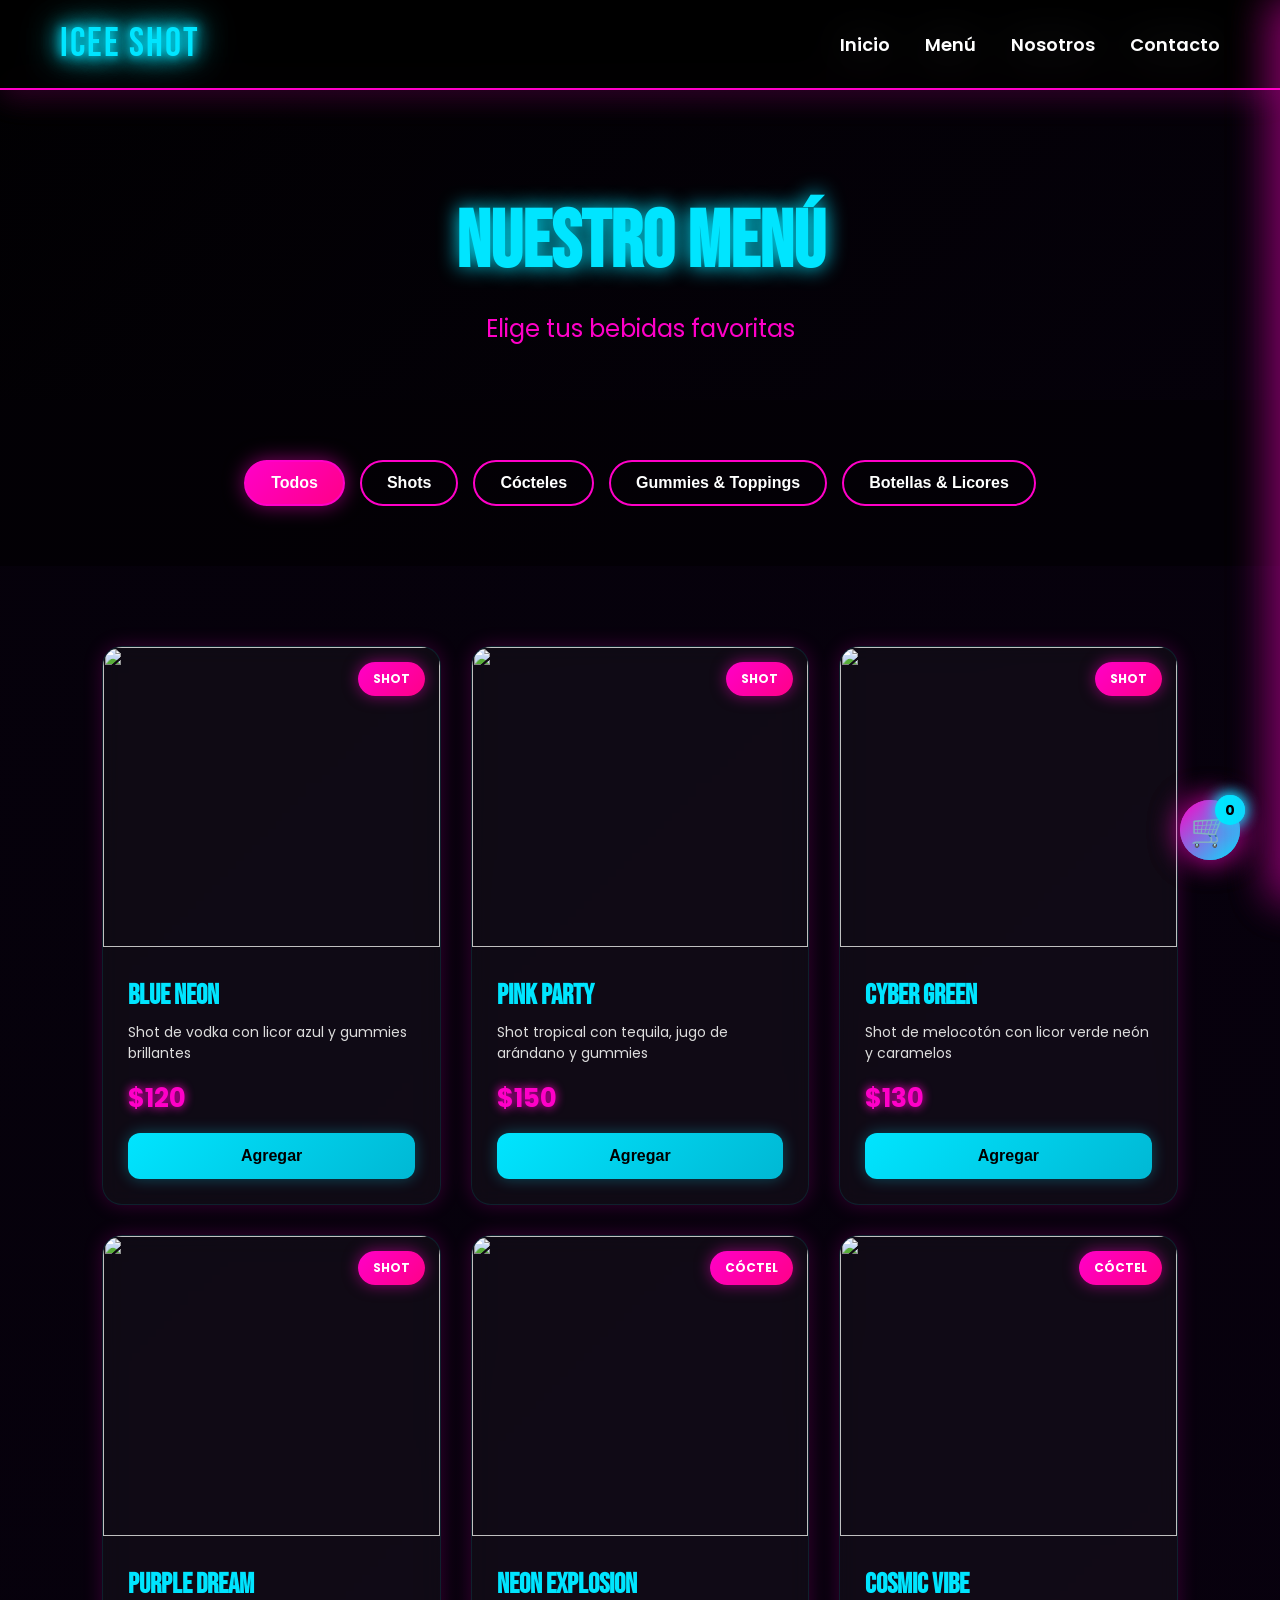
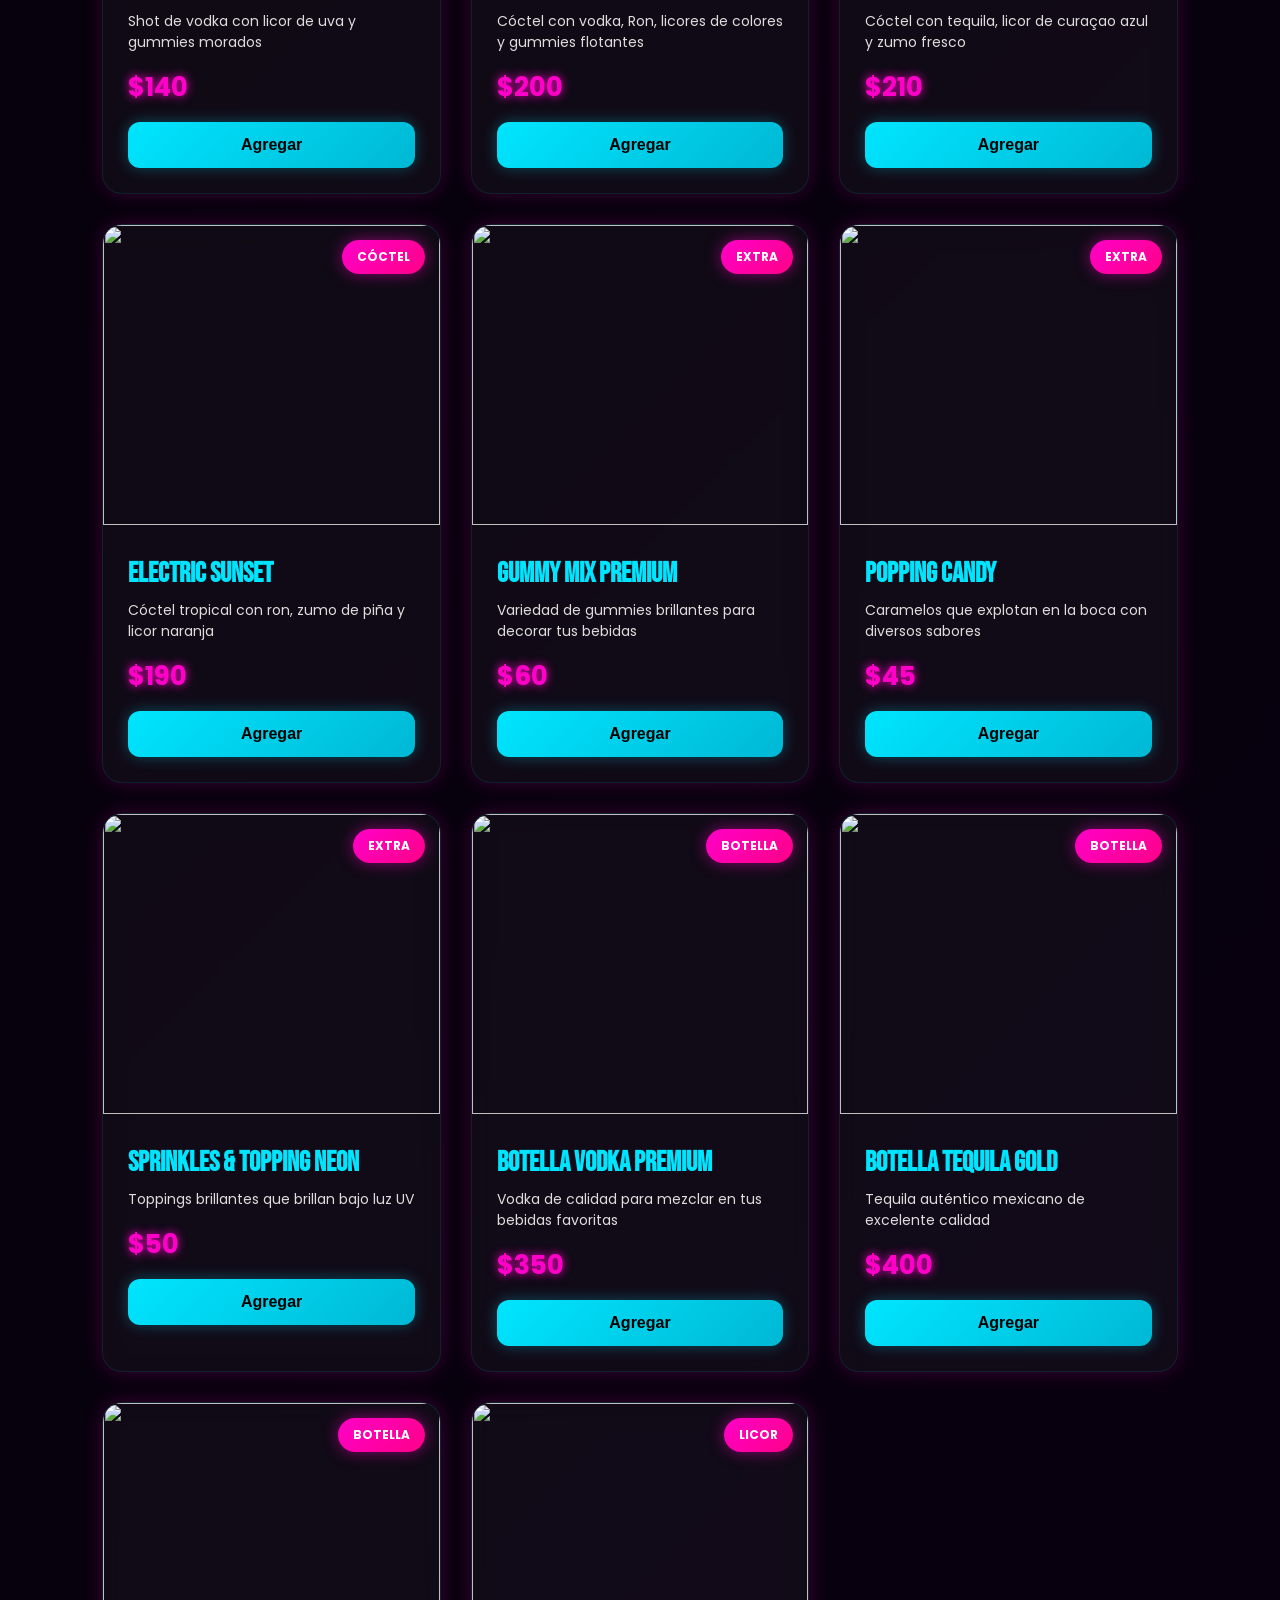
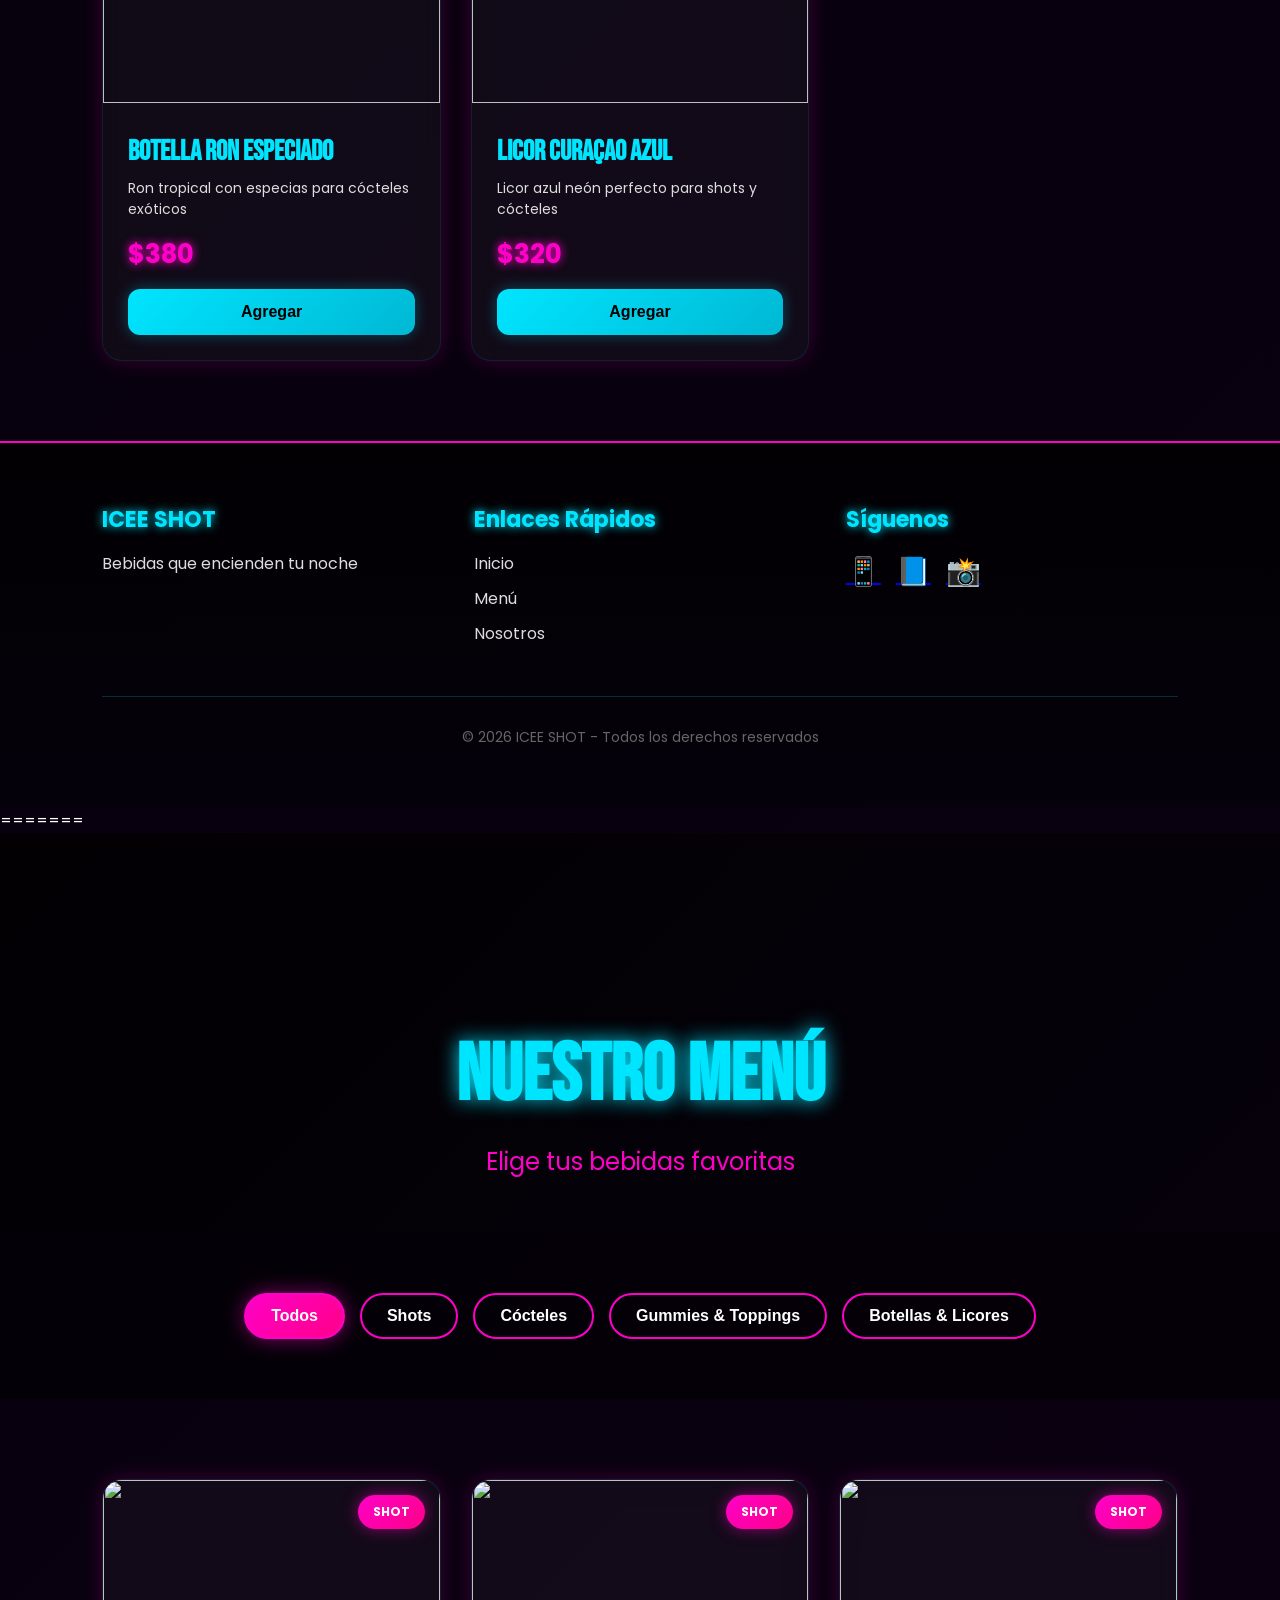
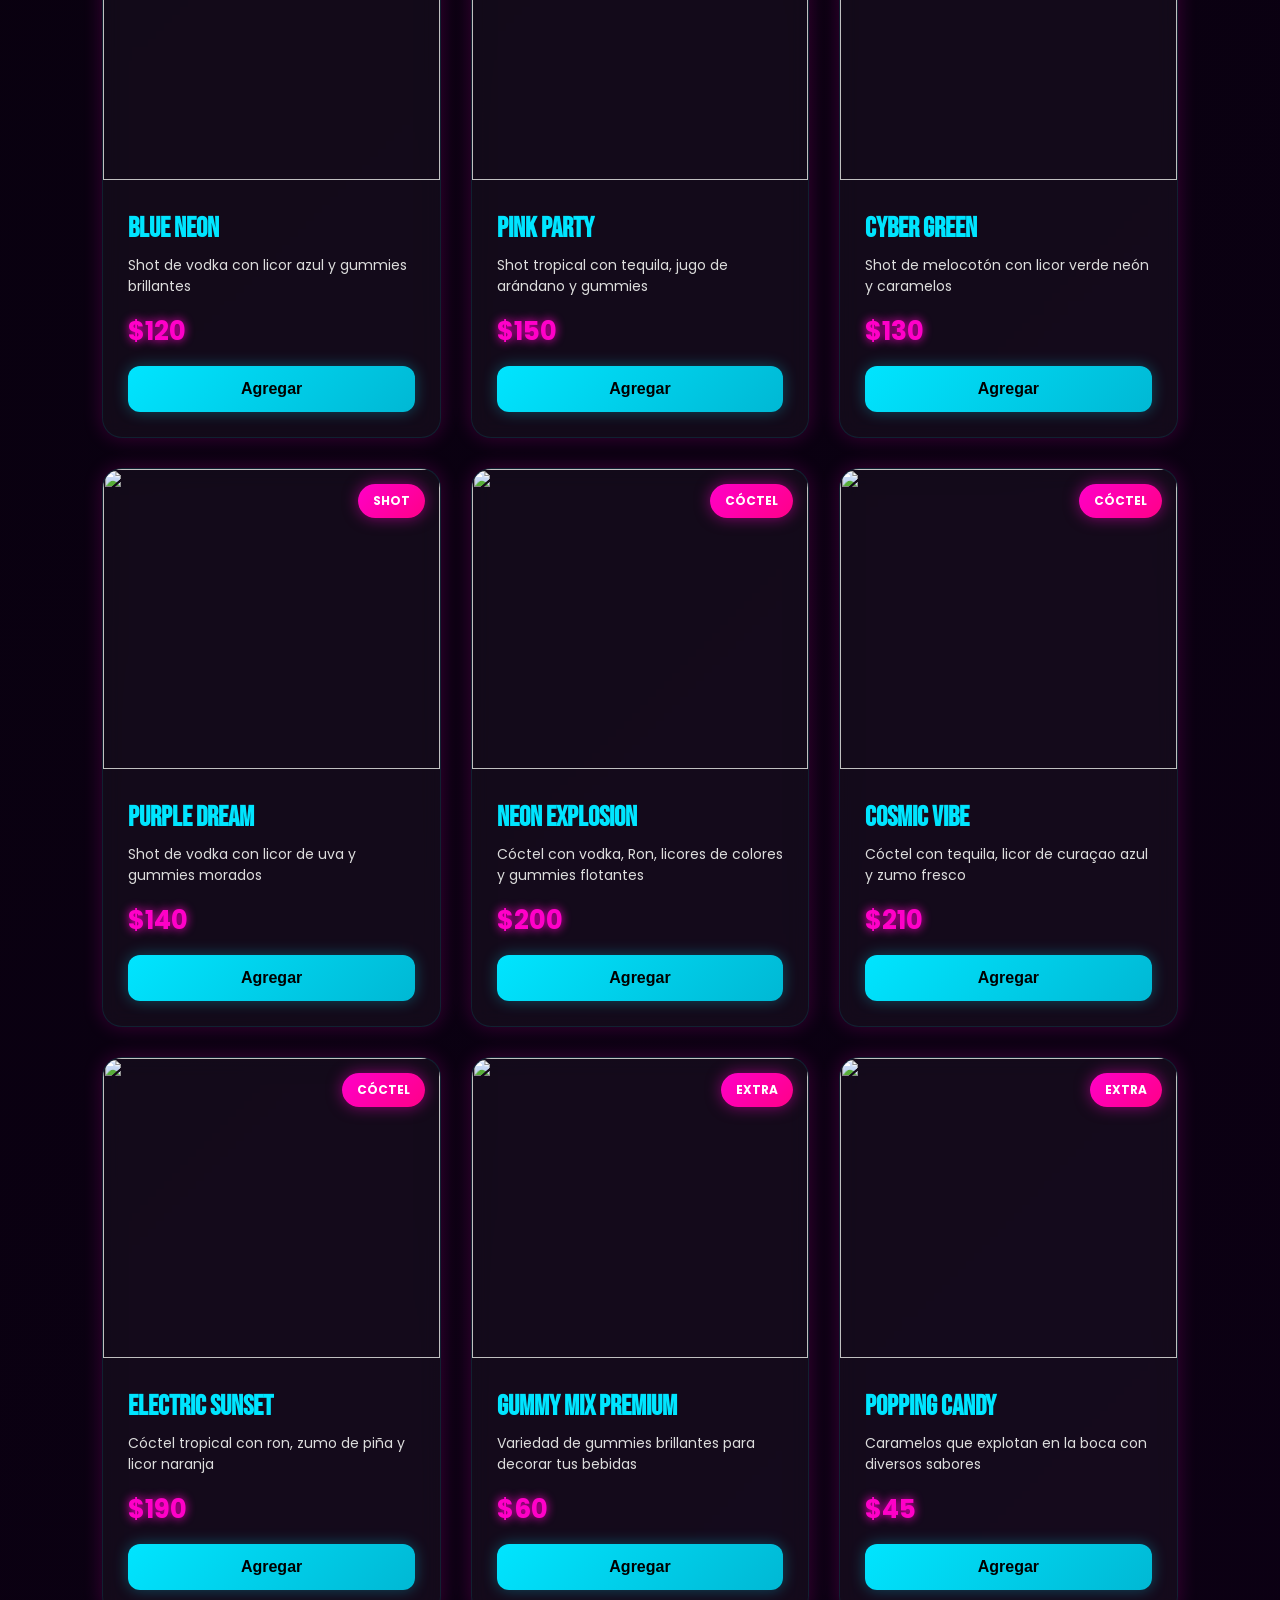
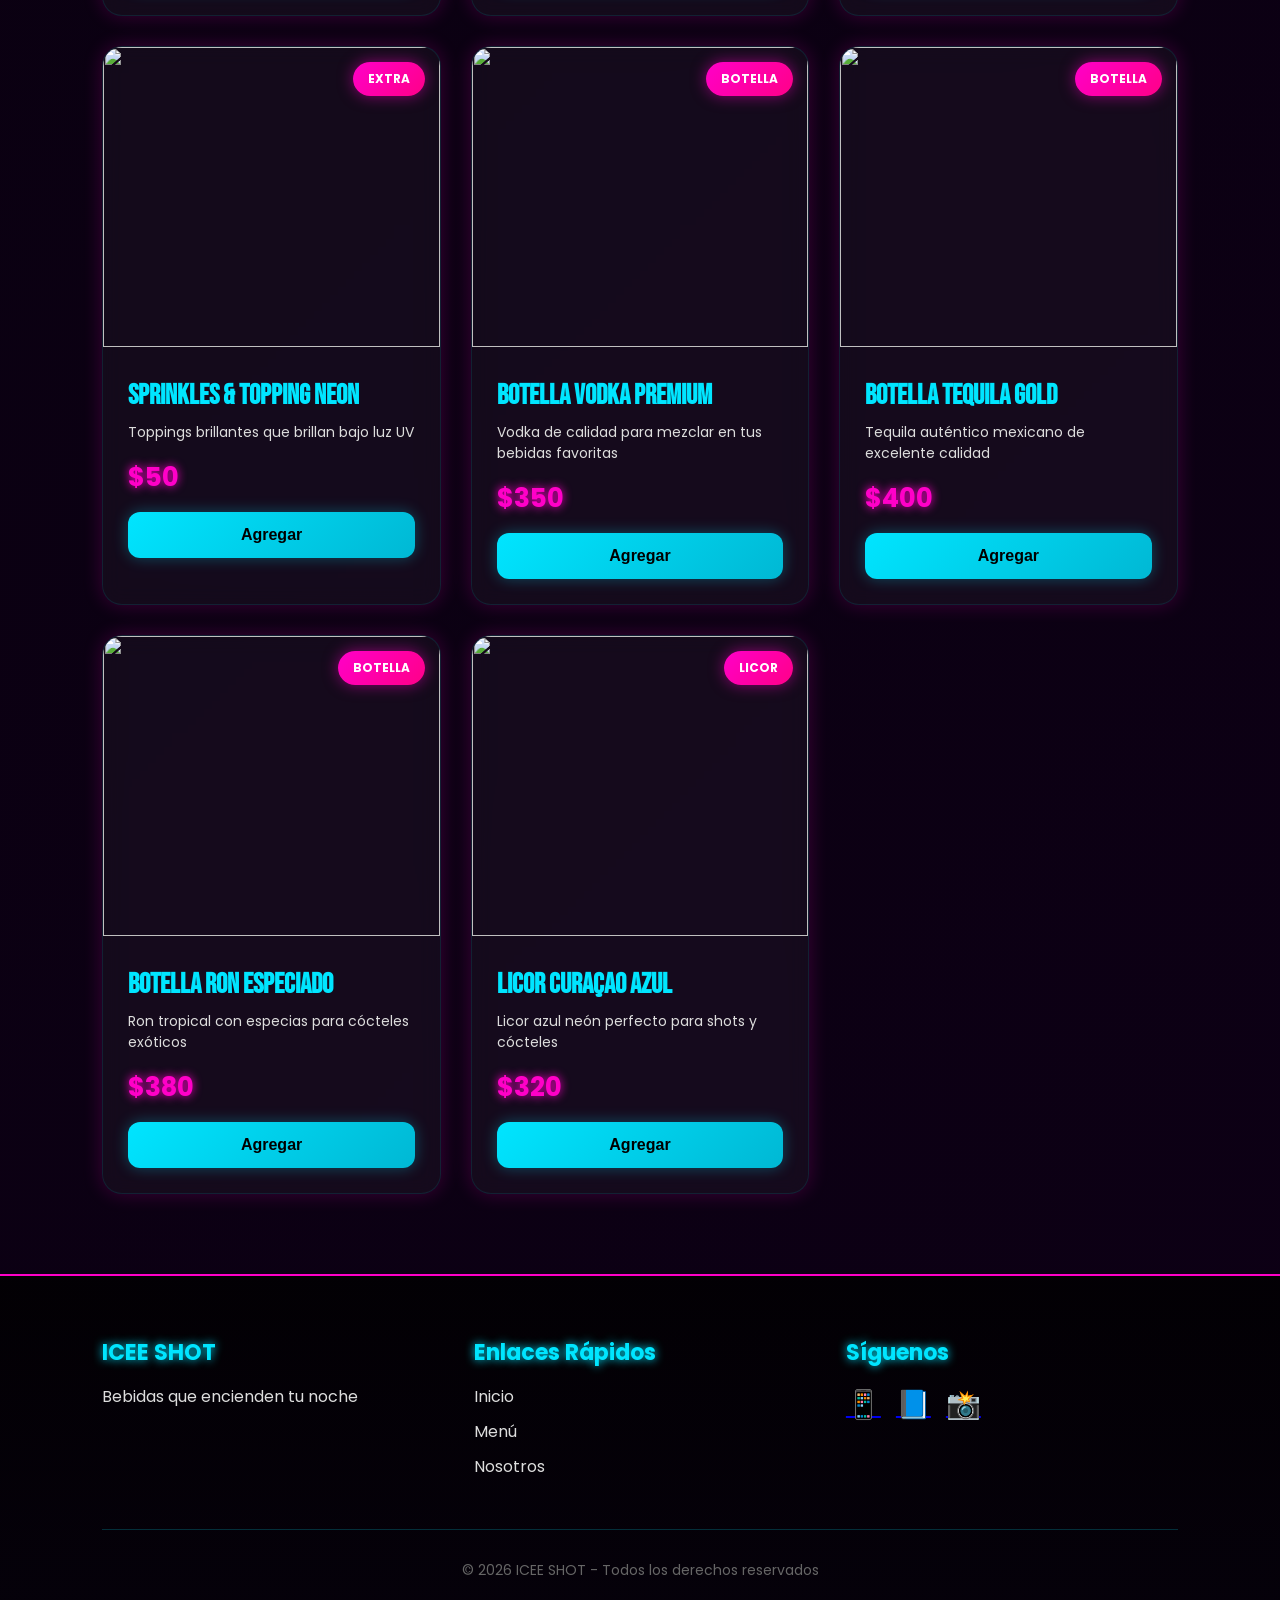
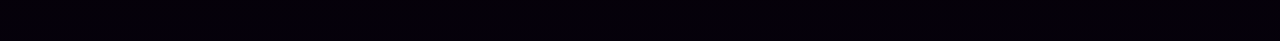
==== commit e86998b7: "cambios nuevos" ====
--- a/menu.html
+++ b/menu.html
@@ -1,4 +1,3 @@
-<<<<<<< HEAD
 <!DOCTYPE html>
 <html lang="es">
 
@@ -1102,4 +1101,4 @@
 </body>
 
 </html>
->>>>>>> 34e8d2a6167d80f98b6827c6b08f648d81ab99ff
+
--- a/styles.css
+++ b/styles.css
@@ -1,4 +1,3 @@
-<<<<<<< HEAD
 * {
   margin: 0;
   padding: 0;
@@ -23,6 +22,18 @@
   color: white;
   overflow-x: hidden;
   min-height: 100vh;
+}
+
+/* ========== APP ENTRANCE ========== */
+.app-hidden {
+  opacity: 0;
+  transform: translateY(18px);
+  transition: opacity 600ms cubic-bezier(.2,.9,.2,1), transform 600ms cubic-bezier(.2,.9,.2,1);
+}
+
+.app-visible {
+  opacity: 1;
+  transform: translateY(0);
 }
 
 /* ========== NAVBAR ========== */
@@ -2550,5 +2561,4 @@
     bottom: 20px;
     right: 20px;
   }
->>>>>>> 34e8d2a6167d80f98b6827c6b08f648d81ab99ff
 }
--- a/styles.css
+++ b/styles.css
@@ -1,4 +1,3 @@
-<<<<<<< HEAD
 * {
   margin: 0;
   padding: 0;
@@ -23,6 +22,18 @@
   color: white;
   overflow-x: hidden;
   min-height: 100vh;
+}
+
+/* ========== APP ENTRANCE ========== */
+.app-hidden {
+  opacity: 0;
+  transform: translateY(18px);
+  transition: opacity 600ms cubic-bezier(.2,.9,.2,1), transform 600ms cubic-bezier(.2,.9,.2,1);
+}
+
+.app-visible {
+  opacity: 1;
+  transform: translateY(0);
 }
 
 /* ========== NAVBAR ========== */
@@ -2550,5 +2561,4 @@
     bottom: 20px;
     right: 20px;
   }
->>>>>>> 34e8d2a6167d80f98b6827c6b08f648d81ab99ff
 }
